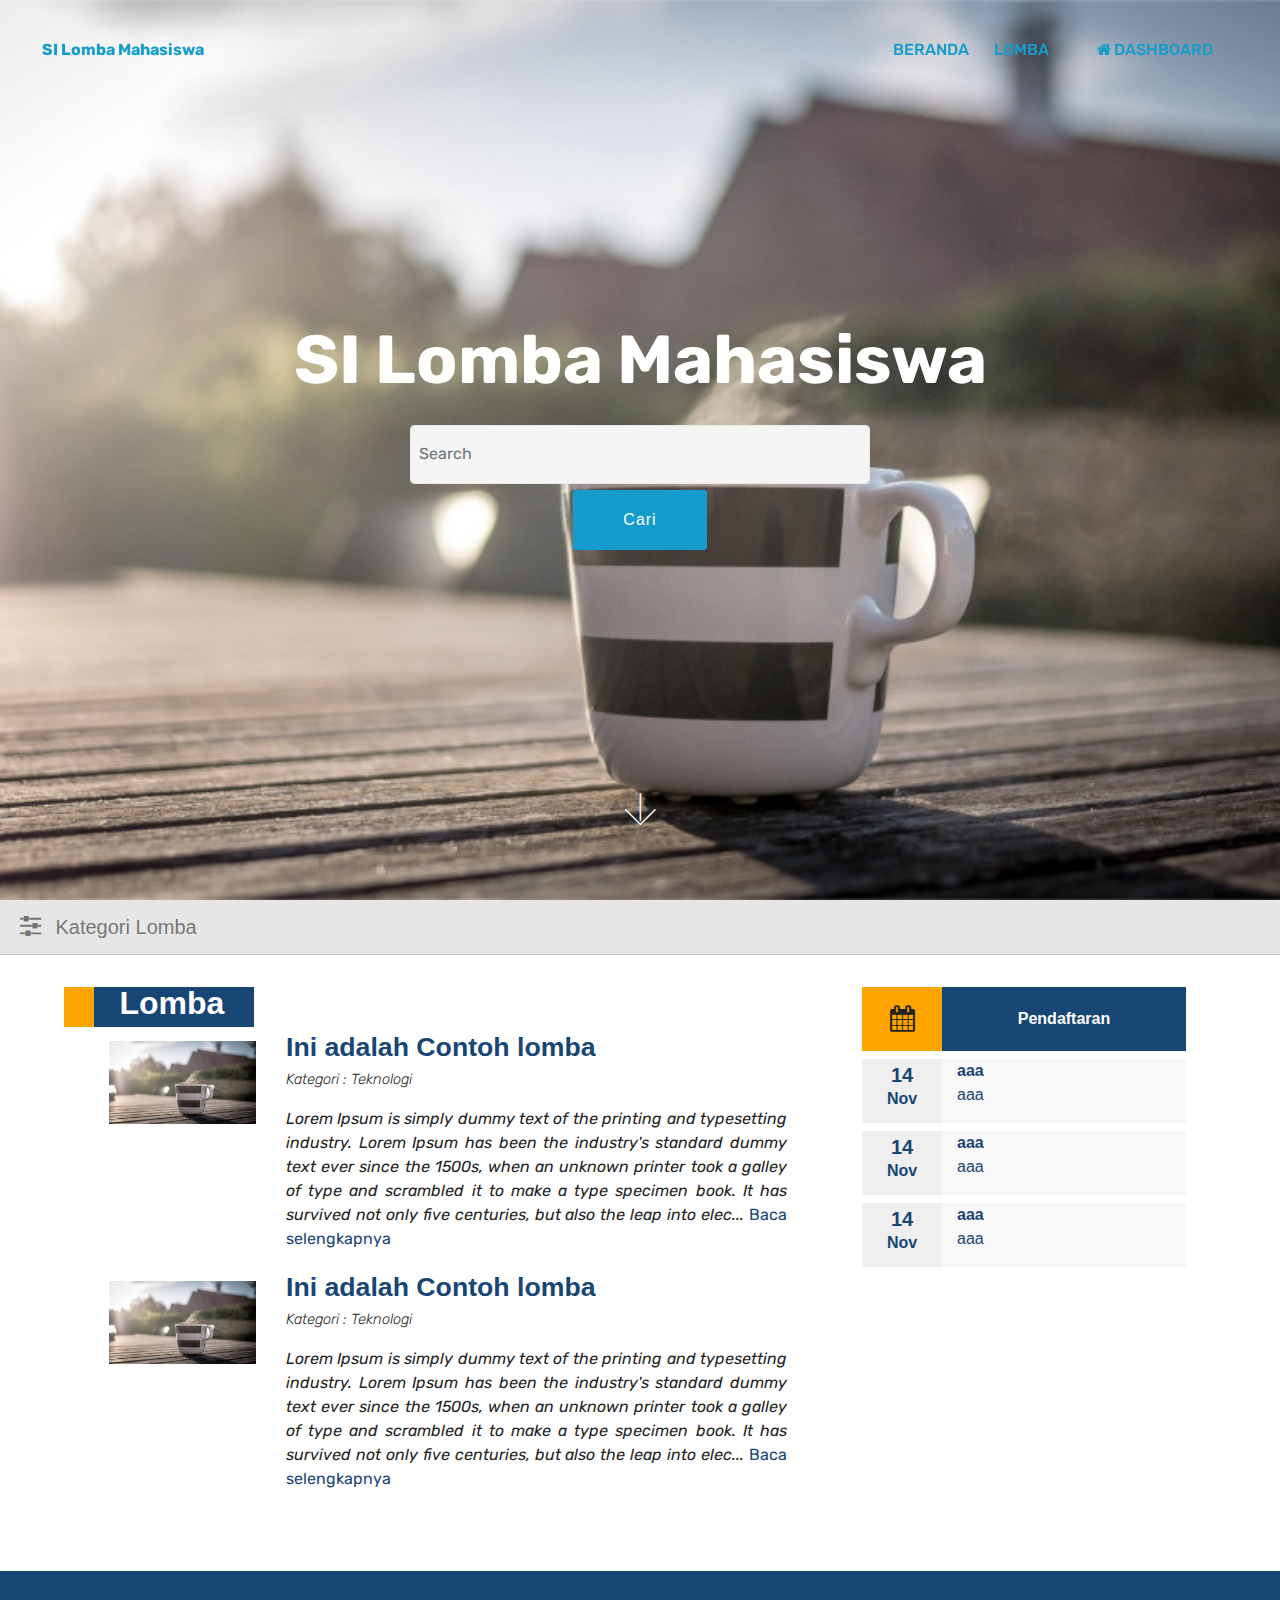
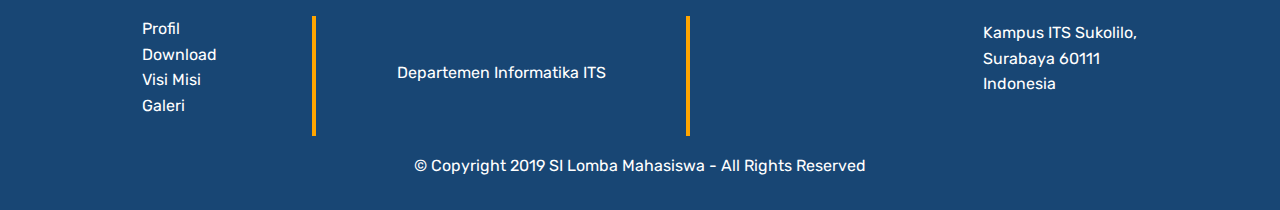
==== index.html @ 03d7e081 "push prototype" ====
<!DOCTYPE html>
<html>

<head>
  <!-- Site made with Mobirise Website Builder v4.8.1, https://mobirise.com -->

  <title>SI Lomba Mahasiwa</title>
  <meta charset="UTF-8">
  <meta http-equiv="X-UA-Compatible" content="IE=edge">
  <meta name="generator" content="Mobirise v4.8.1, mobirise.com">
  <meta name="viewport" content="width=device-width, initial-scale=1, minimum-scale=1">
  <link rel="shortcut icon" href="assets/images/logo-100x100.png" type="image/x-icon">
  <meta name="description" content="">
  <link rel="stylesheet" href="assets/web/assets/mobirise-icons/mobirise-icons.css">
  <link rel="stylesheet" href="assets/tether/tether.min.css">
  <link rel="stylesheet" href="assets/plugins/bootstrap/css/bootstrap.min.css">
  <link rel="stylesheet" href="assets/plugins/bootstrap/css/bootstrap-grid.min.css">
  <link rel="stylesheet" href="assets/plugins/bootstrap/css/bootstrap-reboot.min.css">
  <link href="assets/font-awesome/css/font-awesome.min.css" rel="stylesheet" type="text/css">
  <link rel="stylesheet" href="assets/dropdown/css/style.css">
  <link rel="stylesheet" href="assets/socicon/css/styles.css">
  <link rel="stylesheet" href="assets/theme/css/style.css">
  <link rel="stylesheet" href="assets/mobirise/css/mbr-additional.css" type="text/css">
  <script src="assets/js/jquery.js"></script>
  <section class="menu cid-qYTT5UNcri" once="menu" id="menu2-r">
    <nav
      class="navbar navbar-expand beta-menu navbar-dropdown align-items-center navbar-fixed-top navbar-toggleable-sm bg-color transparent">
      <button class="navbar-toggler navbar-toggler-right" type="button" data-toggle="collapse"
        data-target="#navbarSupportedContent" aria-controls="navbarSupportedContent" aria-expanded="false"
        aria-label="Toggle navigation">
        <div class="hamburger">
          <span></span>
          <span></span>
          <span></span>
          <span></span>
        </div>
      </button>
      <div class="menu-logo">
        <div class="navbar-brand">
          <!-- <span class="navbar-logo">

            <img class="imglogo" src="assets/images/logo-100x100.png" alt="LOGO ITS KEWIRAUSAHAAN" title="">

          </span> -->
          <span class="navbar-caption-wrap"><a class="navbar-caption text-primary display-4" href="#top">SI Lomba
              Mahasiswa<br></a></span>
        </div>
      </div>
      <div class="collapse navbar-collapse" id="navbarSupportedContent">
        <ul class="navbar-nav nav-dropdown ml-auto" data-app-modern-menu="true">
          <li class="nav-item">
            <a class="nav-link link text-primary display-4" href="index.html">BERANDA</a>
          </li>
          <li class="nav-item">
            <a class="nav-link link text-primary display-4" href="Lomba.html">&nbsp;LOMBA</a>
          </li>
          <li>
            <a href="Dashboard.html" class="nav-link link text-primary display-4"><i
                class="fa fa-fw fa-home"></i>DASHBOARD</a>
          </li>
        </ul>
    </nav>

  </section>


</head>

<body>


  <section class="engine"><a href="https://mobiri.se/u">bootstrap website templates</a></section>
  <section class="cid-qYTIcKJYu9 mbr-fullscreen mbr-parallax-background" id="header2-b">



    <div class="mbr-overlay" style="opacity: 0; background-color: rgba(255, 255, 255, 0);"></div>

    <div class="container align-center">
      <div class="row justify-content-md-center">
        <div class="mbr-white col-md-10">
          <h1 class="mbr-section-title mbr-bold pb-3 mbr-fonts-style display-1">
            SI Lomba Mahasiswa</h1>
          <div style="width:100%">
            <form action="Lomba.html">
                <input style="width:50%;margin:auto" class="form-control" type="text" placeholder="Search" aria-label="Search"> <a href="Lomba.html"><input type="button" class="btn btn-primary" value="Cari"></a> 
            </form>
          </div>
          <br>
        </div>
      </div>
    </div>
    <div class="mbr-arrow hidden-sm-down" aria-hidden="true" style="background:rgba(15, 118, 153, 0)">
      <a href="#next">
        <i class="mbri-down mbr-iconfont"></i>
      </a>
    </div>
  </section>
  <section class="content">
      <div class="card" style="border-radius:0px !important;">
          <div class="card-header">
              <div style="cursor:pointer; width:50rem;" id="flip">
                  <i class="fa fa-sliders" style="font-size:25px; color: rgba(0,0,0,.5);"></i>
                  <span class="nav-link-text" style="margin-left:10px;font-size:20px; color: rgba(0,0,0,.5);">Kategori Lomba</span>
              </div>
          </div>
          <div class="card-body" id="panel" style="display:none;">
              <div class="row">
                  <div class="col-3">
                      <span style="font-size:20px; color:rgba(0,0,0,.7); margin-left:0.5rem;">Tahun</span>
                      <select class="form-control" id="tahun_dana" name="tahun_dana" data-fv-field="id_sumber_dana" style="border-radius:0px !important; margin-top:3px;">
                          <option value="">--Pilih Kategori --</option>
                          <option value="">Teknologi</option>
                          <option value="">Sastra</option>
                          <option value="">Desain</option>
                          <option value="">Seni</option>
                          <option value="">Karya Tulis</option>
                      </select>
                  </div></div>
              <div class="row" style="margin-top:1rem;">
                  <div class="col-3">
                    <a href="Lomba.html"><button type="button" class="btn btn-primary btn-sm" style="border-radius:0px !important; padding-left:1rem;padding-right:1rem;" title="Detail">OK</button></a>
                  </div>
              </div>
          </div>
      </div>
  </section>
  <div class="container" style="max-width:90%">
    <div class="row" style="margin-bottom:4rem; margin-top:2rem;">
      <div class="col">
        <section class="testimonials4" style="background:white" id="testimonials4-1p">
          <div class="row">
            <div class="col-1" style="max-width:1rem!important;background-color:orange;">
            </div>
            <div class="col-2" style="background-color:#184674;min-width:10rem;">
              <h2 class="mbr-bold" style="color:white; margin-left:8%;">Lomba</h2>
            </div>
          </div>
          <div class="container">
            <div class="col-md-12 testimonials-container">
              <div class="testimonials-item">
                <!-- row -->
                <div class="row">
                  <div class="col-sm-3 col-lg-3 col-md-4">
                    <div class="user_image" style="">
                      <img style="width:100%;margin:auto;margin-top:0.9rem; display:block;"
                        src="assets/images/slide_2.jpeg" alt="" title="">
                    </div>
                  </div>
                  <div class="testimonials-caption col-sm-9 col-lg-9 col-md-8">
                    <div class="user_text ">
                      <div class=""><a href="DetailLomba.html"><strong style="font-size:20pt">Ini adalah Contoh
                            lomba</strong></a></div>
                      <div class="user_desk mbr-light mbr-fonts-style align-left display-7"><i
                          style="font-size:11pt">Kategori : Teknologi</i></div>
                      <p align="justify" class="mbr-fonts-style display-7" style="margin-top:1rem;">
                        <em>Lorem Ipsum is simply dummy text of the printing and typesetting industry. Lorem Ipsum has
                          been the industry's standard dummy text ever since the 1500s, when an unknown printer took a
                          galley of type and scrambled it to make a type specimen book. It has survived not only five
                          centuries, but also the leap into elec...
                          <a href="DetailLomba.html">Baca selengkapnya</a>
                        </em>
                      </p>
                    </div>
                  </div>
                </div>
                <div class="row">
                  <div class="col-sm-3 col-lg-3 col-md-4">
                    <div class="user_image" style="">
                      <img style="width:100%;margin:auto;margin-top:0.9rem; display:block;"
                        src="assets/images/slide_2.jpeg" alt="" title="">
                    </div>
                  </div>
                  <div class="testimonials-caption col-sm-9 col-lg-9 col-md-8">
                    <div class="user_text ">
                      <div class=""><a href="DetailLomba.html"><strong style="font-size:20pt">Ini adalah Contoh
                            lomba</strong></a></div>
                      <div class="user_desk mbr-light mbr-fonts-style align-left display-7"><i
                          style="font-size:11pt">Kategori : Teknologi</i></div>
                      <p align="justify" class="mbr-fonts-style display-7" style="margin-top:1rem;">
                        <em>Lorem Ipsum is simply dummy text of the printing and typesetting industry. Lorem Ipsum has
                          been the industry's standard dummy text ever since the 1500s, when an unknown printer took a
                          galley of type and scrambled it to make a type specimen book. It has survived not only five
                          centuries, but also the leap into elec...
                          <a href="DetailLomba.html">Baca selengkapnya</a>
                        </em>
                      </p>
                    </div>
                  </div>
                </div>
              </div>
            </div>
          </div>
      </div>
      <div class="col-sm-3 col-md-3 col-lg-4">
        <section style="background-color:white" id="testimonials4-1p">
          <div class="container">
            <div class="col-md-12 testimonials-container">
              <div class="testimonials-item">
                <div class="row">
                  <div class="testimonials-caption col-sm-12 col-lg-12 col-md-8">
                    <div class="row">
                      <div class="col-sm-2" style="background-color:orange;min-width:5rem;">
                        <i class="fa fa-calendar"
                          style="font-size:20pt;width:65%;margin:auto; display:block;line-height: 4rem; text-align:center;"></i>
                      </div>
                      <div class=" col" style="height:4rem;vertical-align:middle !important; background-color:#184674">
                        <span
                          style="width:50%;margin:auto; display:block;line-height: 4rem; text-align:center; color:white; "><strong>Pendaftaran</strong></span>
                      </div>
                    </div>
                    <div class="row" style="margin-top:0.5rem;">
                      <div class="col-2" style="background-color:#efefef;min-width:5rem">
                        <div class="row" style="height:2rem;">
                          <span
                            style="width:50%;margin:auto; display:block;line-height: 2rem; text-align:center;font-size:15pt;color:#184674; font-weight:900;">14</span>
                        </div>
                        <div class="row" style="height:1rem;">
                          <span
                            style="width:50%;margin:auto; display:block;line-height: 1rem; text-align:center;font-size:12pt;color:#184674; font-weight:900;">Nov</span>
                        </div>
                      </div>
                      <div class=" col" style="height:4rem;vertical-align:middle !important; background-color:#f8f8f8">
                        <div class="row">
                          <div class="col-12">
                            <a href="DetailLomba.html"
                              style="margin:auto; display:block; text-align:center; color:#184674;font-size:12pt;float:left;font-weight:700;">aaa</a>
                          </div>
                          <div class="col-12">
                            <a href="DetailLomba.html"
                              style="margin:auto; display:block; text-align:center; color:#184674;font-size:12pt;float:left;font-weight:500;">aaa</a>
                          </div>
                        </div>
                      </div>
                    </div>
                    <div class="row" style="margin-top:0.5rem;">
                      <div class="col-2" style="background-color:#efefef;min-width:5rem">
                        <div class="row" style="height:2rem;">
                          <span
                            style="width:50%;margin:auto; display:block;line-height: 2rem; text-align:center;font-size:15pt;color:#184674; font-weight:900;">14</span>
                        </div>
                        <div class="row" style="height:1rem;">
                          <span
                            style="width:50%;margin:auto; display:block;line-height: 1rem; text-align:center;font-size:12pt;color:#184674; font-weight:900;">Nov</span>
                        </div>
                      </div>
                      <div class=" col" style="height:4rem;vertical-align:middle !important; background-color:#f8f8f8">
                        <div class="row">
                          <div class="col-12">
                            <a href="DetailLomba.html"
                              style="margin:auto; display:block; text-align:center; color:#184674;font-size:12pt;float:left;font-weight:700;">aaa</a>
                          </div>
                          <div class="col-12">
                            <a href="DetailLomba.html"
                              style="margin:auto; display:block; text-align:center; color:#184674;font-size:12pt;float:left;font-weight:500;">aaa</a>
                          </div>
                        </div>
                      </div>
                    </div>
                    <div class="row" style="margin-top:0.5rem;">
                      <div class="col-2" style="background-color:#efefef;min-width:5rem">
                        <div class="row" style="height:2rem;">
                          <span
                            style="width:50%;margin:auto; display:block;line-height: 2rem; text-align:center;font-size:15pt;color:#184674; font-weight:900;">14</span>
                        </div>
                        <div class="row" style="height:1rem;">
                          <span
                            style="width:50%;margin:auto; display:block;line-height: 1rem; text-align:center;font-size:12pt;color:#184674; font-weight:900;">Nov</span>
                        </div>
                      </div>
                      <div class=" col" style="height:4rem;vertical-align:middle !important; background-color:#f8f8f8">
                        <div class="row">
                          <div class="col-12">
                            <a href="DetailLomba.html"
                              style="margin:auto; display:block; text-align:center; color:#184674;font-size:12pt;float:left;font-weight:700;">aaa</a>
                          </div>
                          <div class="col-12">
                            <a href="DetailLomba.html"
                              style="margin:auto; display:block; text-align:center; color:#184674;font-size:12pt;float:left;font-weight:500;">aaa</a>
                          </div>
                        </div>
                      </div>
                    </div>
                    <!--  -->
                  </div>
                </div>
              </div>
            </div>
        </section>
      </div>
    </div>
  </div>


</body>

<footer>
  <section class="footer4 cid-qYTT62EReU mbr-reveal" style="background-color:#184674!important" id="footer4-w">
    <div class="container">
      <div class="media-container-row content mbr-white">
        <div class="col-md-2 col-sm-2">

          <p class="mbr-text mbr-fonts-style mbr-links-column display-7"><a href="Profile.html"
              class="text-white">Profil</a><br><a href="Download.html" class="text-white">Download</a><br><a
              href="Profile.html#content4-o" class="text-white">Visi Misi</a><br><a href="Galeri.html"
              class="text-white">Galeri</a></p>


        </div>
        <div style=" border-left: 4px solid orange; height: 120px;"></div>
        <div class="col-md-4 col-sm-4" style="text-align: center; margin-top: 4%">
          <p class="mbr-text mbr-fonts-style foot-text display-7">Departemen Informatika ITS</br>
            <br></p>
        </div>
        <div style=" border-left: 4px solid orange; height: 120px;"></div>
        <div align="center" class="col-sm-3 col-md-3">
          <iframe
            src="https://www.google.com/maps/embed?pb=!1m18!1m12!1m3!1d3957.6344527757465!2d112.7923604147897!3d-7.28236689474377!2m3!1f0!2f0!3f0!3m2!1i1024!2i768!4f13.1!3m3!1m2!1s0x2dd7fa130e0e90e5%3A0x6dd6cd59f2f1677d!2sPlaza+dr.+Angka!5e0!3m2!1sen!2sid!4v1545633785787"
            width="200" height="120" frameborder="0" style="border:0" allowfullscreen></iframe>
        </div>
        <div class="col-md-2 col-sm-2">
          <div class="media-container-column" data-form-type="formoid">
            <p class="mbr-text mbr-fonts-style form-text display-7">Kampus ITS
              Sukolilo, Surabaya 60111
              <br>Indonesia</p>
          </div>


        </div>
      </div>
      <div class="modal fade" id="exampleModal" tabindex="-1" role="dialog" aria-labelledby="exampleModalLabel"
        aria-hidden="true">
        <div class="modal-dialog" role="document">
          <div class="modal-content">
            <div class="modal-header">
              <h5 class="modal-title" id="exampleModalLabel">Apakah anda benar benar ingin keluar?</h5>
              <button class="close" type="button" data-dismiss="modal" aria-label="Close">
                <span aria-hidden="true">×</span>
              </button>
            </div>
            <div class="modal-body">Tekan tombol logout untuk mengakhiri sesi anda!</div>
            <div class="modal-footer">
              <button class="btn btn-secondary" type="button" data-dismiss="modal">Cancel</button>
              <a class="btn btn-primary" href="">Logout</a>
            </div>
          </div>
        </div>
      </div>

      <div class="footer-lower" style="margin-top: 10px">
        <div align="center" class="media-container-row mbr-white">
          <div class="col-sm-12 copyright">
            <p class="mbr-text mbr-fonts-style display-7">
              © Copyright 2019 SI Lomba Mahasiswa - All Rights Reserved
            </p>
          </div>
        </div>
      </div>
    </div>
  </section>
  <script src="assets/web/assets/jquery/jquery.min.js"></script>
  <script src="assets/plugins/popper/popper.min.js"></script>
  <script src="assets/tether/tether.min.js"></script>
  <script src="assets/plugins/bootstrap/js/bootstrap.min.js"></script>
  <script src="assets/smoothscroll/smooth-scroll.js"></script>
  <script src="assets/dropdown/js/script.min.js"></script>
  <script src="assets/touchswipe/jquery.touch-swipe.min.js"></script>
  <script src="assets/theme/js/script.js"></script>
  <script src="assets/formoid/formoid.min.js"></script>
  <script src="assets/js/jquery.easing.min.js"></script>
  <script src="assets/bootstrap/js/bootstrap.bundle.min.js"></script>
</footer>

</html>
<script>
    $(document).ready(function(){
      $("#flip").click(function(){
        $("#panel").slideToggle(350);
      });
    });
    </script>
---- assets/web/assets/mobirise-icons/mobirise-icons.css ----
@font-face {
  font-family: 'MobiriseIcons';
  src:  url('mobirise-icons.eot?spat4u');
  src:  url('mobirise-icons.eot?spat4u#iefix') format('embedded-opentype'),
    url('mobirise-icons.ttf?spat4u') format('truetype'),
    url('mobirise-icons.woff?spat4u') format('woff'),
    url('mobirise-icons.svg?spat4u#MobiriseIcons') format('svg');
  font-weight: normal;
  font-style: normal;
}

[class^="mbri-"], [class*=" mbri-"] {
  /* use !important to prevent issues with browser extensions that change fonts */
  font-family: MobiriseIcons !important;
  speak: none;
  font-style: normal;
  font-weight: normal;
  font-variant: normal;
  text-transform: none;
  line-height: 1;

  /* Better Font Rendering =========== */
  -webkit-font-smoothing: antialiased;
  -moz-osx-font-smoothing: grayscale;
}

.mbri-add-submenu:before {
  content: "\e900";
}
.mbri-alert:before {
  content: "\e901";
}
.mbri-align-center:before {
  content: "\e902";
}
.mbri-align-justify:before {
  content: "\e903";
}
.mbri-align-left:before {
  content: "\e904";
}
.mbri-align-right:before {
  content: "\e905";
}
.mbri-android:before {
  content: "\e906";
}
.mbri-apple:before {
  content: "\e907";
}
.mbri-arrow-down:before {
  content: "\e908";
}
.mbri-arrow-next:before {
  content: "\e909";
}
.mbri-arrow-prev:before {
  content: "\e90a";
}
.mbri-arrow-up:before {
  content: "\e90b";
}
.mbri-bold:before {
  content: "\e90c";
}
.mbri-bookmark:before {
  content: "\e90d";
}
.mbri-bootstrap:before {
  content: "\e90e";
}
.mbri-briefcase:before {
  content: "\e90f";
}
.mbri-browse:before {
  content: "\e910";
}
.mbri-bulleted-list:before {
  content: "\e911";
}
.mbri-calendar:before {
  content: "\e912";
}
.mbri-camera:before {
  content: "\e913";
}
.mbri-cart-add:before {
  content: "\e914";
}
.mbri-cart-full:before {
  content: "\e915";
}
.mbri-cash:before {
  content: "\e916";
}
.mbri-change-style:before {
  content: "\e917";
}
.mbri-chat:before {
  content: "\e918";
}
.mbri-clock:before {
  content: "\e919";
}
.mbri-close:before {
  content: "\e91a";
}
.mbri-cloud:before {
  content: "\e91b";
}
.mbri-code:before {
  content: "\e91c";
}
.mbri-contact-form:before {
  content: "\e91d";
}
.mbri-credit-card:before {
  content: "\e91e";
}
.mbri-cursor-click:before {
  content: "\e91f";
}
.mbri-cust-feedback:before {
  content: "\e920";
}
.mbri-database:before {
  content: "\e921";
}
.mbri-delivery:before {
  content: "\e922";
}
.mbri-desktop:before {
  content: "\e923";
}
.mbri-devices:before {
  content: "\e924";
}
.mbri-down:before {
  content: "\e925";
}
.mbri-download:before {
  content: "\e989";
}
.mbri-drag-n-drop:before {
  content: "\e927";
}
.mbri-drag-n-drop2:before {
  content: "\e928";
}
.mbri-edit:before {
  content: "\e929";
}
.mbri-edit2:before {
  content: "\e92a";
}
.mbri-error:before {
  content: "\e92b";
}
.mbri-extension:before {
  content: "\e92c";
}
.mbri-features:before {
  content: "\e92d";
}
.mbri-file:before {
  content: "\e92e";
}
.mbri-flag:before {
  content: "\e92f";
}
.mbri-folder:before {
  content: "\e930";
}
.mbri-gift:before {
  content: "\e931";
}
.mbri-github:before {
  content: "\e932";
}
.mbri-globe:before {
  content: "\e933";
}
.mbri-globe-2:before {
  content: "\e934";
}
.mbri-growing-chart:before {
  content: "\e935";
}
.mbri-hearth:before {
  content: "\e936";
}
.mbri-help:before {
  content: "\e937";
}
.mbri-home:before {
  content: "\e938";
}
.mbri-hot-cup:before {
  content: "\e939";
}
.mbri-idea:before {
  content: "\e93a";
}
.mbri-image-gallery:before {
  content: "\e93b";
}
.mbri-image-slider:before {
  content: "\e93c";
}
.mbri-info:before {
  content: "\e93d";
}
.mbri-italic:before {
  content: "\e93e";
}
.mbri-key:before {
  content: "\e93f";
}
.mbri-laptop:before {
  content: "\e940";
}
.mbri-layers:before {
  content: "\e941";
}
.mbri-left-right:before {
  content: "\e942";
}
.mbri-left:before {
  content: "\e943";
}
.mbri-letter:before {
  content: "\e944";
}
.mbri-like:before {
  content: "\e945";
}
.mbri-link:before {
  content: "\e946";
}
.mbri-lock:before {
  content: "\e947";
}
.mbri-login:before {
  content: "\e948";
}
.mbri-logout:before {
  content: "\e949";
}
.mbri-magic-stick:before {
  content: "\e94a";
}
.mbri-map-pin:before {
  content: "\e94b";
}
.mbri-menu:before {
  content: "\e94c";
}
.mbri-mobile:before {
  content: "\e94d";
}
.mbri-mobile2:before {
  content: "\e94e";
}
.mbri-mobirise:before {
  content: "\e94f";
}
.mbri-more-horizontal:before {
  content: "\e950";
}
.mbri-more-vertical:before {
  content: "\e951";
}
.mbri-music:before {
  content: "\e952";
}
.mbri-new-file:before {
  content: "\e953";
}
.mbri-numbered-list:before {
  content: "\e954";
}
.mbri-opened-folder:before {
  content: "\e955";
}
.mbri-pages:before {
  content: "\e956";
}
.mbri-paper-plane:before {
  content: "\e957";
}
.mbri-paperclip:before {
  content: "\e958";
}
.mbri-photo:before {
  content: "\e959";
}
.mbri-photos:before {
  content: "\e95a";
}
.mbri-pin:before {
  content: "\e95b";
}
.mbri-play:before {
  content: "\e95c";
}
.mbri-plus:before {
  content: "\e95d";
}
.mbri-preview:before {
  content: "\e95e";
}
.mbri-print:before {
  content: "\e95f";
}
.mbri-protect:before {
  content: "\e960";
}
.mbri-question:before {
  content: "\e961";
}
.mbri-quote-left:before {
  content: "\e962";
}
.mbri-quote-right:before {
  content: "\e963";
}
.mbri-refresh:before {
  content: "\e964";
}
.mbri-responsive:before {
  content: "\e965";
}
.mbri-right:before {
  content: "\e966";
}
.mbri-rocket:before {
  content: "\e967";
}
.mbri-sad-face:before {
  content: "\e968";
}
.mbri-sale:before {
  content: "\e969";
}
.mbri-save:before {
  content: "\e96a";
}
.mbri-search:before {
  content: "\e96b";
}
.mbri-setting:before {
  content: "\e96c";
}
.mbri-setting2:before {
  content: "\e96d";
}
.mbri-setting3:before {
  content: "\e96e";
}
.mbri-share:before {
  content: "\e96f";
}
.mbri-shopping-bag:before {
  content: "\e970";
}
.mbri-shopping-basket:before {
  content: "\e971";
}
.mbri-shopping-cart:before {
  content: "\e972";
}
.mbri-sites:before {
  content: "\e973";
}
.mbri-smile-face:before {
  content: "\e974";
}
.mbri-speed:before {
  content: "\e975";
}
.mbri-star:before {
  content: "\e976";
}
.mbri-success:before {
  content: "\e977";
}
.mbri-sun:before {
  content: "\e978";
}
.mbri-sun2:before {
  content: "\e979";
}
.mbri-tablet:before {
  content: "\e97a";
}
.mbri-tablet-vertical:before {
  content: "\e97b";
}
.mbri-target:before {
  content: "\e97c";
}
.mbri-timer:before {
  content: "\e97d";
}
.mbri-to-ftp:before {
  content: "\e97e";
}
.mbri-to-local-drive:before {
  content: "\e97f";
}
.mbri-touch-swipe:before {
  content: "\e980";
}
.mbri-touch:before {
  content: "\e981";
}
.mbri-trash:before {
  content: "\e982";
}
.mbri-underline:before {
  content: "\e983";
}
.mbri-unlink:before {
  content: "\e984";
}
.mbri-unlock:before {
  content: "\e985";
}
.mbri-up-down:before {
  content: "\e986";
}
.mbri-up:before {
  content: "\e987";
}
.mbri-update:before {
  content: "\e988";
}
.mbri-upload:before {
 content: "\e926"; 
}
.mbri-user:before {
  content: "\e98a";
}
.mbri-user2:before {
  content: "\e98b";
}
.mbri-users:before {
  content: "\e98c";
}
.mbri-video:before {
  content: "\e98d";
}
.mbri-video-play:before {
  content: "\e98e";
}
.mbri-watch:before {
  content: "\e98f";
}
.mbri-website-theme:before {
  content: "\e990";
}
.mbri-wifi:before {
  content: "\e991";
}
.mbri-windows:before {
  content: "\e992";
}
.mbri-zoom-out:before {
  content: "\e993";
}
.mbri-redo:before {
  content: "\e994";
}
.mbri-undo:before {
  content: "\e995";
}
---- assets/dropdown/css/style.css ----
.navbar-dropdown {
  left: 0;
  padding: 0;
  position: absolute;
  right: 0;
  top: 0;
  transition: all 0.45s ease;
  z-index: 1030;
  background: #282828; }
  .navbar-dropdown .navbar-logo {
    margin-right: 2.2rem;
    transition: margin 0.3s ease-in-out;
    vertical-align: middle; }
    .navbar-dropdown .navbar-logo img {
      height: 4.4rem;
      transition: all 0.3s ease-in-out; }
    .navbar-dropdown .navbar-logo.mbr-iconfont {
      font-size: 4.4rem;
      line-height: 3.125rem; }
  .navbar-dropdown .navbar-caption {
    font-weight: 700;
    white-space: normal;
    vertical-align: -4px;
    line-height: 3.125rem !important; }
    .navbar-dropdown .navbar-caption, .navbar-dropdown .navbar-caption:hover {
      color: inherit;
      text-decoration: none; }
  .navbar-dropdown .mbr-iconfont + .navbar-caption {
    vertical-align: -1px; }
  .navbar-dropdown.navbar-fixed-top {
    position: fixed; }
  .navbar-dropdown .navbar-brand span {
    vertical-align: -4px; }
  .navbar-dropdown.bg-color.transparent {
    background: none; }
  .navbar-dropdown.navbar-short .navbar-brand {
    padding: 0.625rem 0; }
    .navbar-dropdown.navbar-short .navbar-brand span {
      vertical-align: -1px; }
  .navbar-dropdown.navbar-short .navbar-caption {
    line-height: 2.375rem !important;
    vertical-align: -2px; }
  .navbar-dropdown.navbar-short .navbar-logo {
    margin-right: 0.5rem; }
    .navbar-dropdown.navbar-short .navbar-logo img {
      height: 2.375rem; }
    .navbar-dropdown.navbar-short .navbar-logo.mbr-iconfont {
      font-size: 2.375rem;
      line-height: 2.375rem; }
  .navbar-dropdown.navbar-short .mbr-table-cell {
    height: 3.625rem; }
  .navbar-dropdown .navbar-close {
    left: 0.6875rem;
    position: fixed;
    top: 0.75rem;
    z-index: 1000; }
  .navbar-dropdown .hamburger-icon {
    content: "";
    display: inline-block;
    vertical-align: middle;
    width: 16px;
    -webkit-box-shadow: 0 -6px 0 1px #282828,0 0 0 1px #282828,0 6px 0 1px #282828;
    -moz-box-shadow: 0 -6px 0 1px #282828,0 0 0 1px #282828,0 6px 0 1px #282828;
    box-shadow: 0 -6px 0 1px #282828,0 0 0 1px #282828,0 6px 0 1px #282828; }

.dropdown-menu .dropdown-toggle[data-toggle="dropdown-submenu"]::after {
  border-bottom: 0.35em solid transparent;
  border-left: 0.35em solid;
  border-right: 0;
  border-top: 0.35em solid transparent;
  margin-left: 0.3rem; }

.dropdown-menu .dropdown-item:focus {
  outline: 0; }

.nav-dropdown {
  font-size: 0.75rem;
  font-weight: 500;
  height: auto !important; }
  .nav-dropdown .nav-btn {
    padding-left: 1rem; }
  .nav-dropdown .link {
    margin: .667em 1.667em;
    font-weight: 500;
    padding: 0;
    transition: color .2s ease-in-out; }
    .nav-dropdown .link.dropdown-toggle {
      margin-right: 2.583em; }
      .nav-dropdown .link.dropdown-toggle::after {
        margin-left: .25rem;
        border-top: 0.35em solid;
        border-right: 0.35em solid transparent;
        border-left: 0.35em solid transparent;
        border-bottom: 0; }
      .nav-dropdown .link.dropdown-toggle[aria-expanded="true"] {
        margin: 0;
        padding: 0.667em 3.263em  0.667em 1.667em; }
  .nav-dropdown .link::after,
  .nav-dropdown .dropdown-item::after {
    color: inherit; }
  .nav-dropdown .btn {
    font-size: 0.75rem;
    font-weight: 700;
    letter-spacing: 0;
    margin-bottom: 0;
    padding-left: 1.25rem;
    padding-right: 1.25rem; }
  .nav-dropdown .dropdown-menu {
    border-radius: 0;
    border: 0;
    left: 0;
    margin: 0;
    padding-bottom: 1.25rem;
    padding-top: 1.25rem;
    position: relative; }
  .nav-dropdown .dropdown-submenu {
    margin-left: 0.125rem;
    top: 0; }
  .nav-dropdown .dropdown-item {
    font-weight: 500;
    line-height: 2;
    padding: 0.3846em 4.615em 0.3846em 1.5385em;
    position: relative;
    transition: color .2s ease-in-out, background-color .2s ease-in-out; }
    .nav-dropdown .dropdown-item::after {
      margin-top: -0.3077em;
      position: absolute;
      right: 1.1538em;
      top: 50%; }
    .nav-dropdown .dropdown-item:focus, .nav-dropdown .dropdown-item:hover {
      background: none; }

@media (max-width: 767px) {
  .nav-dropdown.navbar-toggleable-sm {
    bottom: 0;
    display: none;
    left: 0;
    overflow-x: hidden;
    position: fixed;
    top: 0;
    transform: translateX(-100%);
    -ms-transform: translateX(-100%);
    -webkit-transform: translateX(-100%);
    width: 18.75rem;
    z-index: 999; } }
.nav-dropdown.navbar-toggleable-xl {
  bottom: 0;
  display: none;
  left: 0;
  overflow-x: hidden;
  position: fixed;
  top: 0;
  transform: translateX(-100%);
  -ms-transform: translateX(-100%);
  -webkit-transform: translateX(-100%);
  width: 18.75rem;
  z-index: 999; }

.nav-dropdown-sm {
  display: block !important;
  overflow-x: hidden;
  overflow: auto;
  padding-top: 3.875rem; }
  .nav-dropdown-sm::after {
    content: "";
    display: block;
    height: 3rem;
    width: 100%; }
  .nav-dropdown-sm.collapse.in ~ .navbar-close {
    display: block !important; }
  .nav-dropdown-sm.collapsing, .nav-dropdown-sm.collapse.in {
    transform: translateX(0);
    -ms-transform: translateX(0);
    -webkit-transform: translateX(0);
    transition: all 0.25s ease-out;
    -webkit-transition: all 0.25s ease-out;
    background: #282828; }
  .nav-dropdown-sm.collapsing[aria-expanded="false"] {
    transform: translateX(-100%);
    -ms-transform: translateX(-100%);
    -webkit-transform: translateX(-100%); }
  .nav-dropdown-sm .nav-item {
    display: block;
    margin-left: 0 !important;
    padding-left: 0; }
  .nav-dropdown-sm .link,
  .nav-dropdown-sm .dropdown-item {
    border-top: 1px dotted rgba(255, 255, 255, 0.1);
    font-size: 0.8125rem;
    line-height: 1.6;
    margin: 0 !important;
    padding: 0.875rem 2.4rem 0.875rem 1.5625rem !important;
    position: relative;
    white-space: normal; }
    .nav-dropdown-sm .link:focus, .nav-dropdown-sm .link:hover,
    .nav-dropdown-sm .dropdown-item:focus,
    .nav-dropdown-sm .dropdown-item:hover {
      background: rgba(0, 0, 0, 0.2) !important;
      color: #c0a375; }
  .nav-dropdown-sm .nav-btn {
    position: relative;
    padding: 1.5625rem 1.5625rem 0 1.5625rem; }
    .nav-dropdown-sm .nav-btn::before {
      border-top: 1px dotted rgba(255, 255, 255, 0.1);
      content: "";
      left: 0;
      position: absolute;
      top: 0;
      width: 100%; }
    .nav-dropdown-sm .nav-btn + .nav-btn {
      padding-top: 0.625rem; }
      .nav-dropdown-sm .nav-btn + .nav-btn::before {
        display: none; }
  .nav-dropdown-sm .btn {
    padding: 0.625rem 0; }
  .nav-dropdown-sm .dropdown-toggle[data-toggle="dropdown-submenu"]::after {
    margin-left: .25rem;
    border-top: 0.35em solid;
    border-right: 0.35em solid transparent;
    border-left: 0.35em solid transparent;
    border-bottom: 0; }
  .nav-dropdown-sm .dropdown-toggle[data-toggle="dropdown-submenu"][aria-expanded="true"]::after {
    border-top: 0;
    border-right: 0.35em solid transparent;
    border-left: 0.35em solid transparent;
    border-bottom: 0.35em solid; }
  .nav-dropdown-sm .dropdown-menu {
    margin: 0;
    padding: 0;
    position: relative;
    top: 0;
    left: 0;
    width: 100%;
    border: 0;
    float: none;
    border-radius: 0;
    background: none; }
  .nav-dropdown-sm .dropdown-submenu {
    left: 100%;
    margin-left: 0.125rem;
    margin-top: -1.25rem;
    top: 0; }

.navbar-toggleable-sm .nav-dropdown .dropdown-menu {
  position: absolute; }

.navbar-toggleable-sm .nav-dropdown .dropdown-submenu {
  left: 100%;
  margin-left: 0.125rem;
  margin-top: -1.25rem;
  top: 0; }

.navbar-toggleable-sm.opened .nav-dropdown .dropdown-menu {
  position: relative; }

.navbar-toggleable-sm.opened .nav-dropdown .dropdown-submenu {
  left: 0;
  margin-left: 00rem;
  margin-top: 0rem;
  top: 0; }

.is-builder .nav-dropdown.collapsing {
  transition: none !important; }

/*# sourceMappingURL=style.css.map */
---- assets/socicon/css/styles.css ----
@charset "UTF-8";

@font-face {
  font-family: "socicon";
  src:url("../fonts/socicon.eot");
  src:url("../fonts/socicon.eot?#iefix") format("embedded-opentype"),
    url("../fonts/socicon.woff") format("woff"),
    url("../fonts/socicon.ttf") format("truetype"),
    url("../fonts/socicon.svg#socicon") format("svg");
  font-weight: normal;
  font-style: normal;

}

[data-icon]:before {
  font-family: "socicon" !important;
  content: attr(data-icon);
  font-style: normal !important;
  font-weight: normal !important;
  font-variant: normal !important;
  text-transform: none !important;
  speak: none;
  line-height: 1;
  -webkit-font-smoothing: antialiased;
  -moz-osx-font-smoothing: grayscale;
}

[class^="socicon-"]:before,
[class*=" socicon-"]:before {
  font-family: "socicon" !important;
  font-style: normal !important;
  font-weight: normal !important;
  font-variant: normal !important;
  text-transform: none !important;
  speak: none;
  line-height: 1;
  -webkit-font-smoothing: antialiased;
  -moz-osx-font-smoothing: grayscale;
}

.socicon-modelmayhem:before {
  content: "\e000";
}
.socicon-mixcloud:before {
  content: "\e001";
}
.socicon-drupal:before {
  content: "\e002";
}
.socicon-swarm:before {
  content: "\e003";
}
.socicon-istock:before {
  content: "\e004";
}
.socicon-yammer:before {
  content: "\e005";
}
.socicon-ello:before {
  content: "\e006";
}
.socicon-stackoverflow:before {
  content: "\e007";
}
.socicon-persona:before {
  content: "\e008";
}
.socicon-triplej:before {
  content: "\e009";
}
.socicon-houzz:before {
  content: "\e00a";
}
.socicon-rss:before {
  content: "\e00b";
}
.socicon-paypal:before {
  content: "\e00c";
}
.socicon-odnoklassniki:before {
  content: "\e00d";
}
.socicon-airbnb:before {
  content: "\e00e";
}
.socicon-periscope:before {
  content: "\e00f";
}
.socicon-outlook:before {
  content: "\e010";
}
.socicon-coderwall:before {
  content: "\e011";
}
.socicon-tripadvisor:before {
  content: "\e012";
}
.socicon-appnet:before {
  content: "\e013";
}
.socicon-goodreads:before {
  content: "\e014";
}
.socicon-tripit:before {
  content: "\e015";
}
.socicon-lanyrd:before {
  content: "\e016";
}
.socicon-slideshare:before {
  content: "\e017";
}
.socicon-buffer:before {
  content: "\e018";
}
.socicon-disqus:before {
  content: "\e019";
}
.socicon-vkontakte:before {
  content: "\e01a";
}
.socicon-whatsapp:before {
  content: "\e01b";
}
.socicon-patreon:before {
  content: "\e01c";
}
.socicon-storehouse:before {
  content: "\e01d";
}
.socicon-pocket:before {
  content: "\e01e";
}
.socicon-mail:before {
  content: "\e01f";
}
.socicon-blogger:before {
  content: "\e020";
}
.socicon-technorati:before {
  content: "\e021";
}
.socicon-reddit:before {
  content: "\e022";
}
.socicon-dribbble:before {
  content: "\e023";
}
.socicon-stumbleupon:before {
  content: "\e024";
}
.socicon-digg:before {
  content: "\e025";
}
.socicon-envato:before {
  content: "\e026";
}
.socicon-behance:before {
  content: "\e027";
}
.socicon-delicious:before {
  content: "\e028";
}
.socicon-deviantart:before {
  content: "\e029";
}
.socicon-forrst:before {
  content: "\e02a";
}
.socicon-play:before {
  content: "\e02b";
}
.socicon-zerply:before {
  content: "\e02c";
}
.socicon-wikipedia:before {
  content: "\e02d";
}
.socicon-apple:before {
  content: "\e02e";
}
.socicon-flattr:before {
  content: "\e02f";
}
.socicon-github:before {
  content: "\e030";
}
.socicon-renren:before {
  content: "\e031";
}
.socicon-friendfeed:before {
  content: "\e032";
}
.socicon-newsvine:before {
  content: "\e033";
}
.socicon-identica:before {
  content: "\e034";
}
.socicon-bebo:before {
  content: "\e035";
}
.socicon-zynga:before {
  content: "\e036";
}
.socicon-steam:before {
  content: "\e037";
}
.socicon-xbox:before {
  content: "\e038";
}
.socicon-windows:before {
  content: "\e039";
}
.socicon-qq:before {
  content: "\e03a";
}
.socicon-douban:before {
  content: "\e03b";
}
.socicon-meetup:before {
  content: "\e03c";
}
.socicon-playstation:before {
  content: "\e03d";
}
.socicon-android:before {
  content: "\e03e";
}
.socicon-snapchat:before {
  content: "\e03f";
}
.socicon-twitter:before {
  content: "\e040";
}
.socicon-facebook:before {
  content: "\e041";
}
.socicon-googleplus:before {
  content: "\e042";
}
.socicon-pinterest:before {
  content: "\e043";
}
.socicon-foursquare:before {
  content: "\e044";
}
.socicon-yahoo:before {
  content: "\e045";
}
.socicon-skype:before {
  content: "\e046";
}
.socicon-yelp:before {
  content: "\e047";
}
.socicon-feedburner:before {
  content: "\e048";
}
.socicon-linkedin:before {
  content: "\e049";
}
.socicon-viadeo:before {
  content: "\e04a";
}
.socicon-xing:before {
  content: "\e04b";
}
.socicon-myspace:before {
  content: "\e04c";
}
.socicon-soundcloud:before {
  content: "\e04d";
}
.socicon-spotify:before {
  content: "\e04e";
}
.socicon-grooveshark:before {
  content: "\e04f";
}
.socicon-lastfm:before {
  content: "\e050";
}
.socicon-youtube:before {
  content: "\e051";
}
.socicon-vimeo:before {
  content: "\e052";
}
.socicon-dailymotion:before {
  content: "\e053";
}
.socicon-vine:before {
  content: "\e054";
}
.socicon-flickr:before {
  content: "\e055";
}
.socicon-500px:before {
  content: "\e056";
}
.socicon-wordpress:before {
  content: "\e058";
}
.socicon-tumblr:before {
  content: "\e059";
}
.socicon-twitch:before {
  content: "\e05a";
}
.socicon-8tracks:before {
  content: "\e05b";
}
.socicon-amazon:before {
  content: "\e05c";
}
.socicon-icq:before {
  content: "\e05d";
}
.socicon-smugmug:before {
  content: "\e05e";
}
.socicon-ravelry:before {
  content: "\e05f";
}
.socicon-weibo:before {
  content: "\e060";
}
.socicon-baidu:before {
  content: "\e061";
}
.socicon-angellist:before {
  content: "\e062";
}
.socicon-ebay:before {
  content: "\e063";
}
.socicon-imdb:before {
  content: "\e064";
}
.socicon-stayfriends:before {
  content: "\e065";
}
.socicon-residentadvisor:before {
  content: "\e066";
}
.socicon-google:before {
  content: "\e067";
}
.socicon-yandex:before {
  content: "\e068";
}
.socicon-sharethis:before {
  content: "\e069";
}
.socicon-bandcamp:before {
  content: "\e06a";
}
.socicon-itunes:before {
  content: "\e06b";
}
.socicon-deezer:before {
  content: "\e06c";
}
.socicon-telegram:before {
  content: "\e06e";
}
.socicon-openid:before {
  content: "\e06f";
}
.socicon-amplement:before {
  content: "\e070";
}
.socicon-viber:before {
  content: "\e071";
}
.socicon-zomato:before {
  content: "\e072";
}
.socicon-draugiem:before {
  content: "\e074";
}
.socicon-endomodo:before {
  content: "\e075";
}
.socicon-filmweb:before {
  content: "\e076";
}
.socicon-stackexchange:before {
  content: "\e077";
}
.socicon-wykop:before {
  content: "\e078";
}
.socicon-teamspeak:before {
  content: "\e079";
}
.socicon-teamviewer:before {
  content: "\e07a";
}
.socicon-ventrilo:before {
  content: "\e07b";
}
.socicon-younow:before {
  content: "\e07c";
}
.socicon-raidcall:before {
  content: "\e07d";
}
.socicon-mumble:before {
  content: "\e07e";
}
.socicon-medium:before {
  content: "\e06d";
}
.socicon-bebee:before {
  content: "\e07f";
}
.socicon-hitbox:before {
  content: "\e080";
}
.socicon-reverbnation:before {
  content: "\e081";
}
.socicon-formulr:before {
  content: "\e082";
}
.socicon-instagram:before {
  content: "\e057";
}
.socicon-battlenet:before {
  content: "\e083";
}
.socicon-chrome:before {
  content: "\e084";
}
.socicon-discord:before {
  content: "\e086";
}
.socicon-issuu:before {
  content: "\e087";
}
.socicon-macos:before {
  content: "\e088";
}
.socicon-firefox:before {
  content: "\e089";
}
.socicon-opera:before {
  content: "\e08d";
}
.socicon-keybase:before {
  content: "\e090";
}
.socicon-alliance:before {
  content: "\e091";
}
.socicon-livejournal:before {
  content: "\e092";
}
.socicon-googlephotos:before {
  content: "\e093";
}
.socicon-horde:before {
  content: "\e094";
}
.socicon-etsy:before {
  content: "\e095";
}
.socicon-zapier:before {
  content: "\e096";
}
.socicon-google-scholar:before {
  content: "\e097";
}
.socicon-researchgate:before {
  content: "\e098";
}
.socicon-wechat:before {
  content: "\e099";
}
.socicon-strava:before {
  content: "\e09a";
}
.socicon-line:before {
  content: "\e09b";
}
.socicon-lyft:before {
  content: "\e09c";
}
.socicon-uber:before {
  content: "\e09d";
}
.socicon-songkick:before {
  content: "\e09e";
}
.socicon-viewbug:before {
  content: "\e09f";
}
.socicon-googlegroups:before {
  content: "\e0a0";
}
.socicon-quora:before {
  content: "\e073";
}
.socicon-diablo:before {
  content: "\e085";
}
.socicon-blizzard:before {
  content: "\e0a1";
}
.socicon-hearthstone:before {
  content: "\e08b";
}
.socicon-heroes:before {
  content: "\e08a";
}
.socicon-overwatch:before {
  content: "\e08c";
}
.socicon-warcraft:before {
  content: "\e08e";
}
.socicon-starcraft:before {
  content: "\e08f";
}
.socicon-beam:before {
  content: "\e0a2";
}
.socicon-curse:before {
  content: "\e0a3";
}
.socicon-player:before {
  content: "\e0a4";
}
.socicon-streamjar:before {
  content: "\e0a5";
}
.socicon-nintendo:before {
  content: "\e0a6";
}
.socicon-hellocoton:before {
  content: "\e0a7";
}
---- assets/theme/css/style.css ----
/*!
 * Mobirise v4 theme (https://mobirise.com/)
 * Copyright 2017 Mobirise
 */
section {
  background-color: #eeeeee; }

section,
.container,
.container-fluid {
  position: relative;
  word-wrap: break-word; }

a.mbr-iconfont:hover {
  text-decoration: none; }

.article .lead p, .article .lead ul, .article .lead ol, .article .lead pre, .article .lead blockquote {
  margin-bottom: 0; }

a {
  font-style: normal;
  font-weight: 400;
  cursor: pointer; }
  a, a:hover {
    text-decoration: none; }

figure {
  margin-bottom: 0; }

body {
  color: #232323; }

h1, h2, h3, h4, h5, h6,
.h1, .h2, .h3, .h4, .h5, .h6,
.display-1, .display-2, .display-3, .display-4 {
  line-height: 1;
  word-break: break-word;
  word-wrap: break-word; }

b, strong {
  font-weight: bold; }

blockquote {
  padding: 10px 0 10px 20px;
  position: relative;
  border-left: 2px solid;
  border-color: #ff3366; }

input:-webkit-autofill, input:-webkit-autofill:hover, input:-webkit-autofill:focus, input:-webkit-autofill:active {
  transition-delay: 9999s;
  transition-property: background-color, color; }

textarea[type="hidden"] {
  display: none; }

body {
  position: relative; }

section {
  background-position: 50% 50%;
  background-repeat: no-repeat;
  background-size: cover; }
  section .mbr-background-video,
  section .mbr-background-video-preview {
    position: absolute;
    bottom: 0;
    left: 0;
    right: 0;
    top: 0; }

.hidden {
  visibility: hidden; }

.mbr-z-index20 {
  z-index: 20; }

/*! Base colors */
.mbr-white {
  color: #ffffff; }

.mbr-black {
  color: #000000; }

.mbr-bg-white {
  background-color: #ffffff; }

.mbr-bg-black {
  background-color: #000000; }

/*! Text-aligns */
.align-left {
  text-align: left; }

.align-center {
  text-align: center; }

.align-right {
  text-align: right; }

@media (max-width: 767px) {
  .align-left, .align-center, .align-right, .mbr-section-btn, .mbr-section-title {
    text-align: center; } }
/*! Font-weight  */
.mbr-light {
  font-weight: 300; }

.mbr-regular {
  font-weight: 400; }

.mbr-semibold {
  font-weight: 500; }

.mbr-bold {
  font-weight: 700; }

/*! Media  */
.media-size-item {
  -webkit-flex: 1 1 auto;
  -moz-flex: 1 1 auto;
  -ms-flex: 1 1 auto;
  -o-flex: 1 1 auto;
  flex: 1 1 auto; }

.media-content {
  -webkit-flex-basis: 100%;
  flex-basis: 100%; }

.media-container-row {
  display: -ms-flexbox;
  display: -webkit-flex;
  display: flex;
  -webkit-flex-direction: row;
  -ms-flex-direction: row;
  flex-direction: row;
  -webkit-flex-wrap: wrap;
  -ms-flex-wrap: wrap;
  flex-wrap: wrap;
  -webkit-justify-content: center;
  -ms-flex-pack: center;
  justify-content: center;
  -webkit-align-content: center;
  -ms-flex-line-pack: center;
  align-content: center;
  -webkit-align-items: start;
  -ms-flex-align: start;
  align-items: start; }
  .media-container-row .media-size-item {
    width: 400px; }

.media-container-column {
  display: -ms-flexbox;
  display: -webkit-flex;
  display: flex;
  -webkit-flex-direction: column;
  -ms-flex-direction: column;
  flex-direction: column;
  -webkit-flex-wrap: wrap;
  -ms-flex-wrap: wrap;
  flex-wrap: wrap;
  -webkit-justify-content: center;
  -ms-flex-pack: center;
  justify-content: center;
  -webkit-align-content: center;
  -ms-flex-line-pack: center;
  align-content: center;
  -webkit-align-items: stretch;
  -ms-flex-align: stretch;
  align-items: stretch; }
  .media-container-column > * {
    width: 100%; }

@media (min-width: 992px) {
  .media-container-row {
    -webkit-flex-wrap: nowrap;
    -ms-flex-wrap: nowrap;
    flex-wrap: nowrap; } }
figure {
  overflow: hidden; }

figure[mbr-media-size] {
  transition: width 0.1s; }

.mbr-figure img, .mbr-figure iframe {
  display: block;
  width: 100%; }

.card {
  background-color: transparent;
  border: none; }

.card-img {
  text-align: center;
  flex-shrink: 0; }

.media {
  max-width: 100%;
  margin: 0 auto; }

.mbr-figure {
  -ms-flex-item-align: center;
  -ms-grid-row-align: center;
  -webkit-align-self: center;
  align-self: center; }

.media-container > div {
  max-width: 100%; }

.mbr-figure img, .card-img img {
  width: 100%; }

@media (max-width: 991px) {
  .media-size-item {
    width: auto !important; }

  .media {
    width: auto; }

  .mbr-figure {
    width: 100% !important; } }
/*! Buttons */
.mbr-section-btn {
  margin-left: -.25rem;
  margin-right: -.25rem;
  font-size: 0; }

nav .mbr-section-btn {
  margin-left: 0rem;
  margin-right: 0rem; }

/*! Btn icon margin */
.btn .mbr-iconfont, .btn.btn-sm .mbr-iconfont {
  cursor: pointer;
  margin-right: 0.5rem; }

.btn.btn-md .mbr-iconfont, .btn.btn-md .mbr-iconfont {
  margin-right: 0.8rem; }

.mbr-regular {
  font-weight: 400; }

.mbr-semibold {
  font-weight: 500; }

.mbr-bold {
  font-weight: 700; }

[type="submit"] {
  -webkit-appearance: none; }

/*! Full-screen */
.mbr-fullscreen .mbr-overlay {
  min-height: 100vh; }

.mbr-fullscreen {
  display: flex;
  display: -webkit-flex;
  display: -moz-flex;
  display: -ms-flex;
  display: -o-flex;
  align-items: center;
  -webkit-align-items: center;
  min-height: 100vh;
  padding-top: 3rem;
  padding-bottom: 3rem; }

/*! Map */
.map {
  height: 25rem;
  position: relative; }
  .map iframe {
    width: 100%;
    height: 100%; }

/* Form */
.form-asterisk {
  font-family: initial;
  position: absolute;
  top: -2px;
  font-weight: normal; }

/*! Scroll to top arrow */
.mbr-arrow-up {
  bottom: 25px;
  right: 90px;
  position: fixed;
  text-align: right;
  z-index: 5000;
  color: #ffffff;
  font-size: 32px;
  transform: rotate(180deg);
  -webkit-transform: rotate(180deg); }

.mbr-arrow-up a {
  background: rgba(0, 0, 0, 0.2);
  border-radius: 3px;
  color: #fff;
  display: inline-block;
  height: 60px;
  width: 60px;
  outline-style: none !important;
  position: relative;
  text-decoration: none;
  transition: all .3s ease-in-out;
  cursor: pointer;
  text-align: center; }
  .mbr-arrow-up a:hover {
    background-color: rgba(0, 0, 0, 0.4); }
  .mbr-arrow-up a i {
    line-height: 60px; }

.mbr-arrow-up-icon {
  display: block;
  color: #fff; }

.mbr-arrow-up-icon::before {
  content: "\203a";
  display: inline-block;
  font-family: serif;
  font-size: 32px;
  line-height: 1;
  font-style: normal;
  position: relative;
  top: 6px;
  left: -4px;
  -webkit-transform: rotate(-90deg);
  transform: rotate(-90deg); }

/*! Arrow Down */
.mbr-arrow {
  position: absolute;
  bottom: 45px;
  left: 50%;
  width: 60px;
  height: 60px;
  cursor: pointer;
  background-color: rgba(80, 80, 80, 0.5);
  border-radius: 50%;
  -webkit-transform: translateX(-50%);
  transform: translateX(-50%); }
  .mbr-arrow > a {
    display: inline-block;
    text-decoration: none;
    outline-style: none;
    -webkit-animation: arrowdown 1.7s ease-in-out infinite;
    animation: arrowdown 1.7s ease-in-out infinite; }
    .mbr-arrow > a > i {
      position: absolute;
      top: -2px;
      left: 15px;
      font-size: 2rem; }

@keyframes arrowdown {
  0% {
    transform: translateY(0px);
    -webkit-transform: translateY(0px); }
  50% {
    transform: translateY(-5px);
    -webkit-transform: translateY(-5px); }
  100% {
    transform: translateY(0px);
    -webkit-transform: translateY(0px); } }
@-webkit-keyframes arrowdown {
  0% {
    transform: translateY(0px);
    -webkit-transform: translateY(0px); }
  50% {
    transform: translateY(-5px);
    -webkit-transform: translateY(-5px); }
  100% {
    transform: translateY(0px);
    -webkit-transform: translateY(0px); } }
@media (max-width: 500px) {
  .mbr-arrow-up {
    left: 50%;
    right: auto;
    transform: translateX(-50%) rotate(180deg);
    -webkit-transform: translateX(-50%) rotate(180deg); } }
/*Gradients animation*/
@keyframes gradient-animation {
  from {
    background-position: 0% 100%;
    animation-timing-function: ease-in-out; }
  to {
    background-position: 100% 0%;
    animation-timing-function: ease-in-out; } }
@-webkit-keyframes gradient-animation {
  from {
    background-position: 0% 100%;
    animation-timing-function: ease-in-out; }
  to {
    background-position: 100% 0%;
    animation-timing-function: ease-in-out; } }
.bg-gradient {
  background-size: 200% 200%;
  animation: gradient-animation 5s infinite alternate;
  -webkit-animation: gradient-animation 5s infinite alternate; }

.menu .navbar-brand {
  display: -webkit-flex; }
  .menu .navbar-brand span {
    display: flex;
    display: -webkit-flex; }
  .menu .navbar-brand .navbar-caption-wrap {
    display: -webkit-flex; }
  .menu .navbar-brand .navbar-logo img {
    display: -webkit-flex; }
@media (min-width: 768px) and (max-width: 991px) {
  .menu .navbar-toggleable-sm .navbar-nav {
    display: -webkit-box;
    display: -webkit-flex;
    display: -ms-flexbox; } }
@media (min-width: 992px) {
  .menu .navbar-nav.nav-dropdown {
    display: -webkit-flex; }
  .menu .navbar-toggleable-sm .navbar-collapse {
    display: -webkit-flex !important; } }

/*# sourceMappingURL=style.css.map */
.engine {
	position: absolute;
	text-indent: -2400px;
	text-align: center;
	padding: 0;
	top: 0;
	left: -2400px;
}

/* li {
  float: right;
}

li a {
  display: block;
  color: white;
  text-align: center;
  padding: 14px 16px;
  text-decoration: none;
}

li {
  list-style-type: none;
  margin: 0;
  padding: 0;
  overflow: hidden;
  background-color:white;;
} */

.navbar-dropdown{
  left: 0;
  padding: 0;
  position: absolute;
  right: 0;
  top: 0;
  transition: all 0.45s ease;
  z-index: 1030;
  background: none; 
}

.navbar-logo{
  height: 4.4rem;
  width: 2.2rem;
}

.navbar-dropdown.navbar-fixed-top {
  position: fixed; 
  transition-duration: 0.4s;
}
  
.navbar-dropdown .navbar-caption {
  font-weight: 700;
  white-space: normal;
  vertical-align: -4px;
  line-height: 3.125rem !important; }

.navbar-dropdown .navbar-caption, .navbar-dropdown .navbar-caption:hover {
  color: inherit;
  text-decoration: none; }

.navbar-dropdown .mbr-iconfont + .navbar-caption {
vertical-align: -1px; }

.navbar-dropdown.navbar-short .navbar-caption {
  line-height: 2.375rem !important;
  vertical-align: -2px; }
.navbar-caption{
  padding-left: 10px;
}

.nav-link{
  font-weight: 700;
  white-space: normal;
  vertical-align: -4px;
}
---- assets/mobirise/css/mbr-additional.css ----
@import url(https://fonts.googleapis.com/css?family=Rubik:300,300i,400,400i,500,500i,700,700i,900,900i);





body {
  font-style: normal;
  line-height: 1.5;
}
.mbr-section-title {
  font-style: normal;
  line-height: 1.2;
}
.mbr-section-subtitle {
  line-height: 1.3;
}
.mbr-text {
  font-style: normal;
  line-height: 1.6;
}
.display-1 {
  font-family: 'Rubik', sans-serif;
  font-size: 4.25rem;
}
.display-1 > .mbr-iconfont {
  font-size: 6.8rem;
}
.display-2 {
  font-family: 'Rubik', sans-serif;
  font-size: 3rem;
}
.display-2 > .mbr-iconfont {
  font-size: 4.8rem;
}
.display-4 {
  font-family: 'Rubik', sans-serif;
  font-size: 1rem;
}
.display-4 > .mbr-iconfont {
  font-size: 1.6rem;
}
.display-5 {
  font-family: 'Rubik', sans-serif;
  font-size: 1.5rem;
}
.display-5 > .mbr-iconfont {
  font-size: 2.4rem;
}
.display-7 {
  font-family: 'Rubik', sans-serif;
  font-size: 1rem;
}
.display-7 > .mbr-iconfont {
  font-size: 1.6rem;
}
/* ---- Fluid typography for mobile devices ---- */
/* 1.4 - font scale ratio ( bootstrap == 1.42857 ) */
/* 100vw - current viewport width */
/* (48 - 20)  48 == 48rem == 768px, 20 == 20rem == 320px(minimal supported viewport) */
/* 0.65 - min scale variable, may vary */
@media (max-width: 768px) {
  .display-1 {
    font-size: 3.4rem;
    font-size: calc( 2.1374999999999997rem + (4.25 - 2.1374999999999997) * ((100vw - 20rem) / (48 - 20)));
    line-height: calc( 1.4 * (2.1374999999999997rem + (4.25 - 2.1374999999999997) * ((100vw - 20rem) / (48 - 20))));
  }
  .display-2 {
    font-size: 2.4rem;
    font-size: calc( 1.7rem + (3 - 1.7) * ((100vw - 20rem) / (48 - 20)));
    line-height: calc( 1.4 * (1.7rem + (3 - 1.7) * ((100vw - 20rem) / (48 - 20))));
  }
  .display-4 {
    font-size: 0.8rem;
    font-size: calc( 1rem + (1 - 1) * ((100vw - 20rem) / (48 - 20)));
    line-height: calc( 1.4 * (1rem + (1 - 1) * ((100vw - 20rem) / (48 - 20))));
  }
  .display-5 {
    font-size: 1.2rem;
    font-size: calc( 1.175rem + (1.5 - 1.175) * ((100vw - 20rem) / (48 - 20)));
    line-height: calc( 1.4 * (1.175rem + (1.5 - 1.175) * ((100vw - 20rem) / (48 - 20))));
  }
}
/* Buttons */
.btn {
  font-weight: 500;
  border-width: 2px;
  font-style: normal;
  letter-spacing: 1px;
  margin: .4rem .8rem;
  white-space: normal;
  -webkit-transition: all 0.3s ease-in-out;
  -moz-transition: all 0.3s ease-in-out;
  transition: all 0.3s ease-in-out;
  padding: 1rem 3rem;
  border-radius: 3px;
  display: inline-flex;
  align-items: center;
  justify-content: center;
  word-break: break-word;
}
.btn-sm {
  font-weight: 500;
  letter-spacing: 1px;
  -webkit-transition: all 0.3s ease-in-out;
  -moz-transition: all 0.3s ease-in-out;
  transition: all 0.3s ease-in-out;
  padding: 0.6rem 1.5rem;
  border-radius: 3px;
}
.btn-md {
  font-weight: 500;
  letter-spacing: 1px;
  margin: .4rem .8rem !important;
  -webkit-transition: all 0.3s ease-in-out;
  -moz-transition: all 0.3s ease-in-out;
  transition: all 0.3s ease-in-out;
  padding: 1rem 3rem;
  border-radius: 3px;
}
.btn-lg {
  font-weight: 500;
  letter-spacing: 1px;
  margin: .4rem .8rem !important;
  -webkit-transition: all 0.3s ease-in-out;
  -moz-transition: all 0.3s ease-in-out;
  transition: all 0.3s ease-in-out;
  padding: 1.2rem 3.2rem;
  border-radius: 3px;
}
.bg-primary {
  background-color: #149dcc !important;
}
.bg-success {
  background-color: #f7ed4a !important;
}
.bg-info {
  background-color: #82786e !important;
}
.bg-warning {
  background-color: #879a9f !important;
}
.bg-danger {
  background-color: #b1a374 !important;
}
.btn-primary,
.btn-primary:active {
  background-color: #149dcc !important;
  border-color: #149dcc !important;
  color: #ffffff !important;
}
.btn-primary:hover,
.btn-primary:focus,
.btn-primary.focus,
.btn-primary.active {
  color: #ffffff !important;
  background-color: #0d6786 !important;
  border-color: #0d6786 !important;
}
.btn-primary.disabled,
.btn-primary:disabled {
  color: #ffffff !important;
  background-color: #0d6786 !important;
  border-color: #0d6786 !important;
}
.btn-secondary,
.btn-secondary:active {
  background-color: #ff3366 !important;
  border-color: #ff3366 !important;
  color: #ffffff !important;
}
.btn-secondary:hover,
.btn-secondary:focus,
.btn-secondary.focus,
.btn-secondary.active {
  color: #ffffff !important;
  background-color: #e50039 !important;
  border-color: #e50039 !important;
}
.btn-secondary.disabled,
.btn-secondary:disabled {
  color: #ffffff !important;
  background-color: #e50039 !important;
  border-color: #e50039 !important;
}
.btn-info,
.btn-info:active {
  background-color: #82786e !important;
  border-color: #82786e !important;
  color: #ffffff !important;
}
.btn-info:hover,
.btn-info:focus,
.btn-info.focus,
.btn-info.active {
  color: #ffffff !important;
  background-color: #59524b !important;
  border-color: #59524b !important;
}
.btn-info.disabled,
.btn-info:disabled {
  color: #ffffff !important;
  background-color: #59524b !important;
  border-color: #59524b !important;
}
.btn-success,
.btn-success:active {
  background-color: #f7ed4a !important;
  border-color: #f7ed4a !important;
  color: #3f3c03 !important;
}
.btn-success:hover,
.btn-success:focus,
.btn-success.focus,
.btn-success.active {
  color: #3f3c03 !important;
  background-color: #eadd0a !important;
  border-color: #eadd0a !important;
}
.btn-success.disabled,
.btn-success:disabled {
  color: #3f3c03 !important;
  background-color: #eadd0a !important;
  border-color: #eadd0a !important;
}
.btn-warning,
.btn-warning:active {
  background-color: #879a9f !important;
  border-color: #879a9f !important;
  color: #ffffff !important;
}
.btn-warning:hover,
.btn-warning:focus,
.btn-warning.focus,
.btn-warning.active {
  color: #ffffff !important;
  background-color: #617479 !important;
  border-color: #617479 !important;
}
.btn-warning.disabled,
.btn-warning:disabled {
  color: #ffffff !important;
  background-color: #617479 !important;
  border-color: #617479 !important;
}
.btn-danger,
.btn-danger:active {
  background-color: #b1a374 !important;
  border-color: #b1a374 !important;
  color: #ffffff !important;
}
.btn-danger:hover,
.btn-danger:focus,
.btn-danger.focus,
.btn-danger.active {
  color: #ffffff !important;
  background-color: #8b7d4e !important;
  border-color: #8b7d4e !important;
}
.btn-danger.disabled,
.btn-danger:disabled {
  color: #ffffff !important;
  background-color: #8b7d4e !important;
  border-color: #8b7d4e !important;
}
.btn-white {
  color: #333333 !important;
}
.btn-white,
.btn-white:active {
  background-color: #ffffff !important;
  border-color: #ffffff !important;
  color: #808080 !important;
}
.btn-white:hover,
.btn-white:focus,
.btn-white.focus,
.btn-white.active {
  color: #808080 !important;
  background-color: #d9d9d9 !important;
  border-color: #d9d9d9 !important;
}
.btn-white.disabled,
.btn-white:disabled {
  color: #808080 !important;
  background-color: #d9d9d9 !important;
  border-color: #d9d9d9 !important;
}
.btn-black,
.btn-black:active {
  background-color: #333333 !important;
  border-color: #333333 !important;
  color: #ffffff !important;
}
.btn-black:hover,
.btn-black:focus,
.btn-black.focus,
.btn-black.active {
  color: #ffffff !important;
  background-color: #0d0d0d !important;
  border-color: #0d0d0d !important;
}
.btn-black.disabled,
.btn-black:disabled {
  color: #ffffff !important;
  background-color: #0d0d0d !important;
  border-color: #0d0d0d !important;
}
.btn-primary-outline,
.btn-primary-outline:active {
  background: none;
  border-color: #0b566f;
  color: #0b566f;
}
.btn-primary-outline:hover,
.btn-primary-outline:focus,
.btn-primary-outline.focus,
.btn-primary-outline.active {
  color: #ffffff;
  background-color: #149dcc;
  border-color: #149dcc;
}
.btn-primary-outline.disabled,
.btn-primary-outline:disabled {
  color: #ffffff !important;
  background-color: #149dcc !important;
  border-color: #149dcc !important;
}
.btn-secondary-outline,
.btn-secondary-outline:active {
  background: none;
  border-color: #cc0033;
  color: #cc0033;
}
.btn-secondary-outline:hover,
.btn-secondary-outline:focus,
.btn-secondary-outline.focus,
.btn-secondary-outline.active {
  color: #ffffff;
  background-color: #ff3366;
  border-color: #ff3366;
}
.btn-secondary-outline.disabled,
.btn-secondary-outline:disabled {
  color: #ffffff !important;
  background-color: #ff3366 !important;
  border-color: #ff3366 !important;
}
.btn-info-outline,
.btn-info-outline:active {
  background: none;
  border-color: #4b453f;
  color: #4b453f;
}
.btn-info-outline:hover,
.btn-info-outline:focus,
.btn-info-outline.focus,
.btn-info-outline.active {
  color: #ffffff;
  background-color: #82786e;
  border-color: #82786e;
}
.btn-info-outline.disabled,
.btn-info-outline:disabled {
  color: #ffffff !important;
  background-color: #82786e !important;
  border-color: #82786e !important;
}
.btn-success-outline,
.btn-success-outline:active {
  background: none;
  border-color: #d2c609;
  color: #d2c609;
}
.btn-success-outline:hover,
.btn-success-outline:focus,
.btn-success-outline.focus,
.btn-success-outline.active {
  color: #3f3c03;
  background-color: #f7ed4a;
  border-color: #f7ed4a;
}
.btn-success-outline.disabled,
.btn-success-outline:disabled {
  color: #3f3c03 !important;
  background-color: #f7ed4a !important;
  border-color: #f7ed4a !important;
}
.btn-warning-outline,
.btn-warning-outline:active {
  background: none;
  border-color: #55666b;
  color: #55666b;
}
.btn-warning-outline:hover,
.btn-warning-outline:focus,
.btn-warning-outline.focus,
.btn-warning-outline.active {
  color: #ffffff;
  background-color: #879a9f;
  border-color: #879a9f;
}
.btn-warning-outline.disabled,
.btn-warning-outline:disabled {
  color: #ffffff !important;
  background-color: #879a9f !important;
  border-color: #879a9f !important;
}
.btn-danger-outline,
.btn-danger-outline:active {
  background: none;
  border-color: #7a6e45;
  color: #7a6e45;
}
.btn-danger-outline:hover,
.btn-danger-outline:focus,
.btn-danger-outline.focus,
.btn-danger-outline.active {
  color: #ffffff;
  background-color: #b1a374;
  border-color: #b1a374;
}
.btn-danger-outline.disabled,
.btn-danger-outline:disabled {
  color: #ffffff !important;
  background-color: #b1a374 !important;
  border-color: #b1a374 !important;
}
.btn-black-outline,
.btn-black-outline:active {
  background: none;
  border-color: #000000;
  color: #000000;
}
.btn-black-outline:hover,
.btn-black-outline:focus,
.btn-black-outline.focus,
.btn-black-outline.active {
  color: #ffffff;
  background-color: #333333;
  border-color: #333333;
}
.btn-black-outline.disabled,
.btn-black-outline:disabled {
  color: #ffffff !important;
  background-color: #333333 !important;
  border-color: #333333 !important;
}
.btn-white-outline,
.btn-white-outline:active,
.btn-white-outline.active {
  background: none;
  border-color: #ffffff;
  color: #ffffff;
}
.btn-white-outline:hover,
.btn-white-outline:focus,
.btn-white-outline.focus {
  color: #333333;
  background-color: #ffffff;
  border-color: #ffffff;
}
.text-primary {
  color: #149dcc !important;
}
.text-secondary {
  color: #ff3366 !important;
}
.text-success {
  color: #f7ed4a !important;
}
.text-info {
  color: #82786e !important;
}
.text-warning {
  color: #879a9f !important;
}
.text-danger {
  color: #b1a374 !important;
}
.text-white {
  color: #ffffff !important;
}
.text-black {
  color: #000000 !important;
}
a.text-primary:hover,
a.text-primary:focus {
  color: #0b566f !important;
}
a.text-secondary:hover,
a.text-secondary:focus {
  color: #cc0033 !important;
}
a.text-success:hover,
a.text-success:focus {
  color: #d2c609 !important;
}
a.text-info:hover,
a.text-info:focus {
  color: #4b453f !important;
}
a.text-warning:hover,
a.text-warning:focus {
  color: #55666b !important;
}
a.text-danger:hover,
a.text-danger:focus {
  color: #7a6e45 !important;
}
a.text-white:hover,
a.text-white:focus {
  color: #b3b3b3 !important;
}
a.text-black:hover,
a.text-black:focus {
  color: #4d4d4d !important;
}
.alert-success {
  background-color: #70c770;
}
.alert-info {
  background-color: #82786e;
}
.alert-warning {
  background-color: #879a9f;
}
.alert-danger {
  background-color: #b1a374;
}
.mbr-section-btn a.btn:not(.btn-form) {
  border-radius: 100px;
}
.mbr-section-btn a.btn:not(.btn-form):hover,
.mbr-section-btn a.btn:not(.btn-form):focus {
  box-shadow: none !important;
}
.mbr-section-btn a.btn:not(.btn-form):hover,
.mbr-section-btn a.btn:not(.btn-form):focus {
  box-shadow: 0 10px 40px 0 rgba(0, 0, 0, 0.2) !important;
  -webkit-box-shadow: 0 10px 40px 0 rgba(0, 0, 0, 0.2) !important;
}
.mbr-gallery-filter li a {
  border-radius: 100px !important;
}
.mbr-gallery-filter li.active .btn {
  background-color: #149dcc;
  border-color: #149dcc;
  color: #ffffff;
}
.mbr-gallery-filter li.active .btn:focus {
  box-shadow: none;
}
.nav-tabs .nav-link {
  border-radius: 100px !important;
}
.btn-form {
  border-radius: 0;
}
.btn-form:hover {
  cursor: pointer;
}
a,
a:hover {
  color: #184674;
}
.mbr-plan-header.bg-primary .mbr-plan-subtitle,
.mbr-plan-header.bg-primary .mbr-plan-price-desc {
  color: #b4e6f8;
}
.mbr-plan-header.bg-success .mbr-plan-subtitle,
.mbr-plan-header.bg-success .mbr-plan-price-desc {
  color: #ffffff;
}
.mbr-plan-header.bg-info .mbr-plan-subtitle,
.mbr-plan-header.bg-info .mbr-plan-price-desc {
  color: #beb8b2;
}
.mbr-plan-header.bg-warning .mbr-plan-subtitle,
.mbr-plan-header.bg-warning .mbr-plan-price-desc {
  color: #ced6d8;
}
.mbr-plan-header.bg-danger .mbr-plan-subtitle,
.mbr-plan-header.bg-danger .mbr-plan-price-desc {
  color: #dfd9c6;
}
/* Scroll to top button*/
.scrollToTop_wraper {
  display: none;
}
#scrollToTop a i:before {
  content: '';
  position: absolute;
  height: 40%;
  top: 25%;
  background: #fff;
  width: 2px;
  left: calc(50% - 1px);
}
#scrollToTop a i:after {
  content: '';
  position: absolute;
  display: block;
  border-top: 2px solid #fff;
  border-right: 2px solid #fff;
  width: 40%;
  height: 40%;
  left: 30%;
  bottom: 30%;
  transform: rotate(135deg);
}
/* Others*/
.note-check a[data-value=Rubik] {
  font-style: normal;
}
.mbr-arrow a {
  color: #ffffff;
}
@media (max-width: 767px) {
  .mbr-arrow {
    display: none;
  }
}
.form-control-label {
  position: relative;
  cursor: pointer;
  margin-bottom: .357em;
  padding: 0;
}
.alert {
  color: #ffffff;
  border-radius: 0;
  border: 0;
  font-size: .875rem;
  line-height: 1.5;
  margin-bottom: 1.875rem;
  padding: 1.25rem;
  position: relative;
}
.alert.alert-form::after {
  background-color: inherit;
  bottom: -7px;
  content: "";
  display: block;
  height: 14px;
  left: 50%;
  margin-left: -7px;
  position: absolute;
  transform: rotate(45deg);
  width: 14px;
}
.form-control {
  background-color: #f5f5f5;
  box-shadow: none;
  color: #565656;
  font-family: 'Rubik', sans-serif;
  font-size: 1rem;
  line-height: 1.43;
  min-height: 3.5em;
  padding: 1.07em .5em;
}
.form-control > .mbr-iconfont {
  font-size: 1.6rem;
}
.form-control,
.form-control:focus {
  border: 1px solid #e8e8e8;
}
.form-active .form-control:invalid {
  border-color: red;
}
.mbr-overlay {
  background-color: #000;
  bottom: 0;
  left: 0;
  opacity: .5;
  position: absolute;
  right: 0;
  top: 0;
  z-index: 0;
}
blockquote {
  font-style: italic;
  padding: 10px 0 10px 20px;
  font-size: 1.09rem;
  position: relative;
  border-color: #149dcc;
  border-width: 3px;
}
ul,
ol,
pre,
blockquote {
  margin-bottom: 2.3125rem;
}
pre {
  background: #f4f4f4;
  padding: 10px 24px;
  white-space: pre-wrap;
}
.inactive {
  -webkit-user-select: none;
  -moz-user-select: none;
  -ms-user-select: none;
  user-select: none;
  pointer-events: none;
  -webkit-user-drag: none;
  user-drag: none;
}
.mbr-section__comments .row {
  justify-content: center;
}
/* Forms */
.mbr-form .btn {
  margin: .4rem 0;
}
.mbr-form .input-group-btn a.btn {
  border-radius: 100px !important;
}
.mbr-form .input-group-btn a.btn:hover {
  box-shadow: 0 10px 40px 0 rgba(0, 0, 0, 0.2);
}
.mbr-form .input-group-btn button[type="submit"] {
  border-radius: 100px !important;
  padding: 1rem 3rem;
}
.mbr-form .input-group-btn button[type="submit"]:hover {
  box-shadow: 0 10px 40px 0 rgba(0, 0, 0, 0.2);
}
.form2 .form-control {
  border-top-left-radius: 100px;
  border-bottom-left-radius: 100px;
}
.form2 .input-group-btn a.btn {
  border-top-left-radius: 0 !important;
  border-bottom-left-radius: 0 !important;
}
.form2 .input-group-btn button[type="submit"] {
  border-top-left-radius: 0 !important;
  border-bottom-left-radius: 0 !important;
}
.form3 input[type="email"] {
  border-radius: 100px !important;
}
@media (max-width: 349px) {
  .form2 input[type="email"] {
    border-radius: 100px !important;
  }
  .form2 .input-group-btn a.btn {
    border-radius: 100px !important;
  }
  .form2 .input-group-btn button[type="submit"] {
    border-radius: 100px !important;
  }
}
@media (max-width: 767px) {
  .btn {
    font-size: .75rem !important;
  }
  .btn .mbr-iconfont {
    font-size: 1rem !important;
  }
}
/* Social block */
.btn-social {
  font-size: 20px;
  border-radius: 50%;
  padding: 0;
  width: 44px;
  height: 44px;
  line-height: 44px;
  text-align: center;
  position: relative;
  border: 2px solid #c0a375;
  border-color: #149dcc;
  color: #232323;
  cursor: pointer;
}
.btn-social i {
  top: 0;
  line-height: 44px;
  width: 44px;
}
.btn-social:hover {
  color: #fff;
  background: #149dcc;
}
.btn-social + .btn {
  margin-left: .1rem;
}
/* Footer */
.mbr-footer-content li::before,
.mbr-footer .mbr-contacts li::before {
  background: #149dcc;
}
.mbr-footer-content li a:hover,
.mbr-footer .mbr-contacts li a:hover {
  color: #149dcc;
}
.footer3 input[type="email"],
.footer4 input[type="email"] {
  border-radius: 100px !important;
}
.footer3 .input-group-btn a.btn,
.footer4 .input-group-btn a.btn {
  border-radius: 100px !important;
}
.footer3 .input-group-btn button[type="submit"],
.footer4 .input-group-btn button[type="submit"] {
  border-radius: 100px !important;
}
/* Headers*/
.header13 .form-inline input[type="email"],
.header14 .form-inline input[type="email"] {
  border-radius: 100px;
}
.header13 .form-inline input[type="text"],
.header14 .form-inline input[type="text"] {
  border-radius: 100px;
}
.header13 .form-inline input[type="tel"],
.header14 .form-inline input[type="tel"] {
  border-radius: 100px;
}
.header13 .form-inline a.btn,
.header14 .form-inline a.btn {
  border-radius: 100px;
}
.header13 .form-inline button,
.header14 .form-inline button {
  border-radius: 100px !important;
}
.offset-1 {
  margin-left: 8.33333%;
}
.offset-2 {
  margin-left: 16.66667%;
}
.offset-3 {
  margin-left: 25%;
}
.offset-4 {
  margin-left: 33.33333%;
}
.offset-5 {
  margin-left: 41.66667%;
}
.offset-6 {
  margin-left: 50%;
}
.offset-7 {
  margin-left: 58.33333%;
}
.offset-8 {
  margin-left: 66.66667%;
}
.offset-9 {
  margin-left: 75%;
}
.offset-10 {
  margin-left: 83.33333%;
}
.offset-11 {
  margin-left: 91.66667%;
}
@media (min-width: 576px) {
  .offset-sm-0 {
    margin-left: 0%;
  }
  .offset-sm-1 {
    margin-left: 8.33333%;
  }
  .offset-sm-2 {
    margin-left: 16.66667%;
  }
  .offset-sm-3 {
    margin-left: 25%;
  }
  .offset-sm-4 {
    margin-left: 33.33333%;
  }
  .offset-sm-5 {
    margin-left: 41.66667%;
  }
  .offset-sm-6 {
    margin-left: 50%;
  }
  .offset-sm-7 {
    margin-left: 58.33333%;
  }
  .offset-sm-8 {
    margin-left: 66.66667%;
  }
  .offset-sm-9 {
    margin-left: 75%;
  }
  .offset-sm-10 {
    margin-left: 83.33333%;
  }
  .offset-sm-11 {
    margin-left: 91.66667%;
  }
}
@media (min-width: 768px) {
  .offset-md-0 {
    margin-left: 0%;
  }
  .offset-md-1 {
    margin-left: 8.33333%;
  }
  .offset-md-2 {
    margin-left: 16.66667%;
  }
  .offset-md-3 {
    margin-left: 25%;
  }
  .offset-md-4 {
    margin-left: 33.33333%;
  }
  .offset-md-5 {
    margin-left: 41.66667%;
  }
  .offset-md-6 {
    margin-left: 50%;
  }
  .offset-md-7 {
    margin-left: 58.33333%;
  }
  .offset-md-8 {
    margin-left: 66.66667%;
  }
  .offset-md-9 {
    margin-left: 75%;
  }
  .offset-md-10 {
    margin-left: 83.33333%;
  }
  .offset-md-11 {
    margin-left: 91.66667%;
  }
}
@media (min-width: 992px) {
  .offset-lg-0 {
    margin-left: 0%;
  }
  .offset-lg-1 {
    margin-left: 8.33333%;
  }
  .offset-lg-2 {
    margin-left: 16.66667%;
  }
  .offset-lg-3 {
    margin-left: 25%;
  }
  .offset-lg-4 {
    margin-left: 33.33333%;
  }
  .offset-lg-5 {
    margin-left: 41.66667%;
  }
  .offset-lg-6 {
    margin-left: 50%;
  }
  .offset-lg-7 {
    margin-left: 58.33333%;
  }
  .offset-lg-8 {
    margin-left: 66.66667%;
  }
  .offset-lg-9 {
    margin-left: 75%;
  }
  .offset-lg-10 {
    margin-left: 83.33333%;
  }
  .offset-lg-11 {
    margin-left: 91.66667%;
  }
}
@media (min-width: 1200px) {
  .offset-xl-0 {
    margin-left: 0%;
  }
  .offset-xl-1 {
    margin-left: 8.33333%;
  }
  .offset-xl-2 {
    margin-left: 16.66667%;
  }
  .offset-xl-3 {
    margin-left: 25%;
  }
  .offset-xl-4 {
    margin-left: 33.33333%;
  }
  .offset-xl-5 {
    margin-left: 41.66667%;
  }
  .offset-xl-6 {
    margin-left: 50%;
  }
  .offset-xl-7 {
    margin-left: 58.33333%;
  }
  .offset-xl-8 {
    margin-left: 66.66667%;
  }
  .offset-xl-9 {
    margin-left: 75%;
  }
  .offset-xl-10 {
    margin-left: 83.33333%;
  }
  .offset-xl-11 {
    margin-left: 91.66667%;
  }
}
.navbar-toggler {
  -webkit-align-self: flex-start;
  -ms-flex-item-align: start;
  align-self: flex-start;
  padding: 0.25rem 0.75rem;
  font-size: 1.25rem;
  line-height: 1;
  background: transparent;
  border: 1px solid transparent;
  -webkit-border-radius: 0.25rem;
  border-radius: 0.25rem;
}
.navbar-toggler:focus,
.navbar-toggler:hover {
  text-decoration: none;
}
.navbar-toggler-icon {
  display: inline-block;
  width: 1.5em;
  height: 1.5em;
  vertical-align: middle;
  content: "";
  background: no-repeat center center;
  -webkit-background-size: 100% 100%;
  -o-background-size: 100% 100%;
  background-size: 100% 100%;
}
.navbar-toggler-left {
  position: absolute;
  left: 1rem;
}
.navbar-toggler-right {
  position: absolute;
  right: 1rem;
}
@media (max-width: 575px) {
  .navbar-toggleable .navbar-nav .dropdown-menu {
    position: static;
    float: none;
  }
  .navbar-toggleable > .container {
    padding-right: 0;
    padding-left: 0;
  }
}
@media (min-width: 576px) {
  .navbar-toggleable {
    -webkit-box-orient: horizontal;
    -webkit-box-direction: normal;
    -webkit-flex-direction: row;
    -ms-flex-direction: row;
    flex-direction: row;
    -webkit-flex-wrap: nowrap;
    -ms-flex-wrap: nowrap;
    flex-wrap: nowrap;
    -webkit-box-align: center;
    -webkit-align-items: center;
    -ms-flex-align: center;
    align-items: center;
  }
  .navbar-toggleable .navbar-nav {
    -webkit-box-orient: horizontal;
    -webkit-box-direction: normal;
    -webkit-flex-direction: row;
    -ms-flex-direction: row;
    flex-direction: row;
  }
  .navbar-toggleable .navbar-nav .nav-link {
    padding-right: .5rem;
    padding-left: .5rem;
  }
  .navbar-toggleable > .container {
    display: -webkit-box;
    display: -webkit-flex;
    display: -ms-flexbox;
    display: flex;
    -webkit-flex-wrap: nowrap;
    -ms-flex-wrap: nowrap;
    flex-wrap: nowrap;
    -webkit-box-align: center;
    -webkit-align-items: center;
    -ms-flex-align: center;
    align-items: center;
  }
  .navbar-toggleable .navbar-collapse {
    display: -webkit-box !important;
    display: -webkit-flex !important;
    display: -ms-flexbox !important;
    display: flex !important;
    width: 100%;
  }
  .navbar-toggleable .navbar-toggler {
    display: none;
  }
}
@media (max-width: 767px) {
  .navbar-toggleable-sm .navbar-nav .dropdown-menu {
    position: static;
    float: none;
  }
  .navbar-toggleable-sm > .container {
    padding-right: 0;
    padding-left: 0;
  }
}
@media (min-width: 768px) {
  .navbar-toggleable-sm {
    -webkit-box-orient: horizontal;
    -webkit-box-direction: normal;
    -webkit-flex-direction: row;
    -ms-flex-direction: row;
    flex-direction: row;
    -webkit-flex-wrap: nowrap;
    -ms-flex-wrap: nowrap;
    flex-wrap: nowrap;
    -webkit-box-align: center;
    -webkit-align-items: center;
    -ms-flex-align: center;
    align-items: center;
  }
  .navbar-toggleable-sm .navbar-nav {
    -webkit-box-orient: horizontal;
    -webkit-box-direction: normal;
    -webkit-flex-direction: row;
    -ms-flex-direction: row;
    flex-direction: row;
  }
  .navbar-toggleable-sm .navbar-nav .nav-link {
    padding-right: .5rem;
    padding-left: .5rem;
  }
  .navbar-toggleable-sm > .container {
    display: -webkit-box;
    display: -webkit-flex;
    display: -ms-flexbox;
    display: flex;
    -webkit-flex-wrap: nowrap;
    -ms-flex-wrap: nowrap;
    flex-wrap: nowrap;
    -webkit-box-align: center;
    -webkit-align-items: center;
    -ms-flex-align: center;
    align-items: center;
  }
  .navbar-toggleable-sm .navbar-collapse {
    display: -webkit-box !important;
    display: -webkit-flex !important;
    display: -ms-flexbox !important;
    display: flex !important;
    width: 100%;
  }
  .navbar-toggleable-sm .navbar-toggler {
    display: none;
  }
}
@media (max-width: 991px) {
  .navbar-toggleable-md .navbar-nav .dropdown-menu {
    position: static;
    float: none;
  }
  .navbar-toggleable-md > .container {
    padding-right: 0;
    padding-left: 0;
  }
}
@media (min-width: 992px) {
  .navbar-toggleable-md {
    -webkit-box-orient: horizontal;
    -webkit-box-direction: normal;
    -webkit-flex-direction: row;
    -ms-flex-direction: row;
    flex-direction: row;
    -webkit-flex-wrap: nowrap;
    -ms-flex-wrap: nowrap;
    flex-wrap: nowrap;
    -webkit-box-align: center;
    -webkit-align-items: center;
    -ms-flex-align: center;
    align-items: center;
  }
  .navbar-toggleable-md .navbar-nav {
    -webkit-box-orient: horizontal;
    -webkit-box-direction: normal;
    -webkit-flex-direction: row;
    -ms-flex-direction: row;
    flex-direction: row;
  }
  .navbar-toggleable-md .navbar-nav .nav-link {
    padding-right: .5rem;
    padding-left: .5rem;
  }
  .navbar-toggleable-md > .container {
    display: -webkit-box;
    display: -webkit-flex;
    display: -ms-flexbox;
    display: flex;
    -webkit-flex-wrap: nowrap;
    -ms-flex-wrap: nowrap;
    flex-wrap: nowrap;
    -webkit-box-align: center;
    -webkit-align-items: center;
    -ms-flex-align: center;
    align-items: center;
  }
  .navbar-toggleable-md .navbar-collapse {
    display: -webkit-box !important;
    display: -webkit-flex !important;
    display: -ms-flexbox !important;
    display: flex !important;
    width: 100%;
  }
  .navbar-toggleable-md .navbar-toggler {
    display: none;
  }
}
@media (max-width: 1199px) {
  .navbar-toggleable-lg .navbar-nav .dropdown-menu {
    position: static;
    float: none;
  }
  .navbar-toggleable-lg > .container {
    padding-right: 0;
    padding-left: 0;
  }
}
@media (min-width: 1200px) {
  .navbar-toggleable-lg {
    -webkit-box-orient: horizontal;
    -webkit-box-direction: normal;
    -webkit-flex-direction: row;
    -ms-flex-direction: row;
    flex-direction: row;
    -webkit-flex-wrap: nowrap;
    -ms-flex-wrap: nowrap;
    flex-wrap: nowrap;
    -webkit-box-align: center;
    -webkit-align-items: center;
    -ms-flex-align: center;
    align-items: center;
  }
  .navbar-toggleable-lg .navbar-nav {
    -webkit-box-orient: horizontal;
    -webkit-box-direction: normal;
    -webkit-flex-direction: row;
    -ms-flex-direction: row;
    flex-direction: row;
  }
  .navbar-toggleable-lg .navbar-nav .nav-link {
    padding-right: .5rem;
    padding-left: .5rem;
  }
  .navbar-toggleable-lg > .container {
    display: -webkit-box;
    display: -webkit-flex;
    display: -ms-flexbox;
    display: flex;
    -webkit-flex-wrap: nowrap;
    -ms-flex-wrap: nowrap;
    flex-wrap: nowrap;
    -webkit-box-align: center;
    -webkit-align-items: center;
    -ms-flex-align: center;
    align-items: center;
  }
  .navbar-toggleable-lg .navbar-collapse {
    display: -webkit-box !important;
    display: -webkit-flex !important;
    display: -ms-flexbox !important;
    display: flex !important;
    width: 100%;
  }
  .navbar-toggleable-lg .navbar-toggler {
    display: none;
  }
}
.navbar-toggleable-xl {
  -webkit-box-orient: horizontal;
  -webkit-box-direction: normal;
  -webkit-flex-direction: row;
  -ms-flex-direction: row;
  flex-direction: row;
  -webkit-flex-wrap: nowrap;
  -ms-flex-wrap: nowrap;
  flex-wrap: nowrap;
  -webkit-box-align: center;
  -webkit-align-items: center;
  -ms-flex-align: center;
  align-items: center;
}
.navbar-toggleable-xl .navbar-nav .dropdown-menu {
  position: static;
  float: none;
}
.navbar-toggleable-xl > .container {
  padding-right: 0;
  padding-left: 0;
}
.navbar-toggleable-xl .navbar-nav {
  -webkit-box-orient: horizontal;
  -webkit-box-direction: normal;
  -webkit-flex-direction: row;
  -ms-flex-direction: row;
  flex-direction: row;
}
.navbar-toggleable-xl .navbar-nav .nav-link {
  padding-right: .5rem;
  padding-left: .5rem;
}
.navbar-toggleable-xl > .container {
  display: -webkit-box;
  display: -webkit-flex;
  display: -ms-flexbox;
  display: flex;
  -webkit-flex-wrap: nowrap;
  -ms-flex-wrap: nowrap;
  flex-wrap: nowrap;
  -webkit-box-align: center;
  -webkit-align-items: center;
  -ms-flex-align: center;
  align-items: center;
}
.navbar-toggleable-xl .navbar-collapse {
  display: -webkit-box !important;
  display: -webkit-flex !important;
  display: -ms-flexbox !important;
  display: flex !important;
  width: 100%;
}
.navbar-toggleable-xl .navbar-toggler {
  display: none;
}
.card-img {
  width: auto;
}
.menu .navbar.collapsed:not(.beta-menu) {
  flex-direction: column;
}
.carousel-item.active,
.carousel-item-next,
.carousel-item-prev {
  display: -webkit-box;
  display: -webkit-flex;
  display: -ms-flexbox;
  display: flex;
}
.note-air-layout .dropup .dropdown-menu,
.note-air-layout .navbar-fixed-bottom .dropdown .dropdown-menu {
  bottom: initial !important;
}
html,
body {
  height: auto;
  min-height: 100vh;
}
.dropup .dropdown-toggle::after {
  display: none;
}
.cid-qYRO5scaJQ .navbar {
  background: #ffffff;
  transition: none;
  min-height: 77px;
  padding: .5rem 0;
}
.cid-qYRO5scaJQ .navbar-dropdown.bg-color.transparent.opened {
  background: #ffffff;
}
.cid-qYRO5scaJQ a {
  font-style: normal;
}
.cid-qYRO5scaJQ .nav-item span {
  padding-right: 0.4em;
  line-height: 0.5em;
  vertical-align: text-bottom;
  position: relative;
  text-decoration: none;
}
.cid-qYRO5scaJQ .nav-item a {
  display: flex;
  align-items: center;
  justify-content: center;
  padding: 0.7rem 0 !important;
  margin: 0rem .65rem !important;
}
.cid-qYRO5scaJQ .nav-item:focus,
.cid-qYRO5scaJQ .nav-link:focus {
  outline: none;
}
.cid-qYRO5scaJQ .btn {
  padding: 0.4rem 1.5rem;
  display: inline-flex;
  align-items: center;
}
.cid-qYRO5scaJQ .btn .mbr-iconfont {
  font-size: 1.6rem;
}
.cid-qYRO5scaJQ .menu-logo {
  margin-right: auto;
}
.cid-qYRO5scaJQ .menu-logo .navbar-brand {
  display: flex;
  margin-left: 5rem;
  padding: 0;
  transition: padding .2s;
  min-height: 3.8rem;
  align-items: center;
}
.cid-qYRO5scaJQ .menu-logo .navbar-brand .navbar-caption-wrap {
  display: flex;
  -webkit-align-items: center;
  align-items: center;
  word-break: break-word;
  min-width: 7rem;
  margin: .3rem 0;
}
.cid-qYRO5scaJQ .menu-logo .navbar-brand .navbar-caption-wrap .navbar-caption {
  line-height: 1.2rem !important;
  padding-right: 2rem;
}
.cid-qYRO5scaJQ .menu-logo .navbar-brand .navbar-logo {
  font-size: 4rem;
  transition: font-size 0.25s;
}
.cid-qYRO5scaJQ .menu-logo .navbar-brand .navbar-logo img {
  display: flex;
}
.cid-qYRO5scaJQ .menu-logo .navbar-brand .navbar-logo .mbr-iconfont {
  transition: font-size 0.25s;
}
.cid-qYRO5scaJQ .navbar-toggleable-sm .navbar-collapse {
  justify-content: flex-end;
  -webkit-justify-content: flex-end;
  padding-right: 5rem;
  width: auto;
}
.cid-qYRO5scaJQ .navbar-toggleable-sm .navbar-collapse .navbar-nav {
  flex-wrap: wrap;
  -webkit-flex-wrap: wrap;
  padding-left: 0;
}
.cid-qYRO5scaJQ .navbar-toggleable-sm .navbar-collapse .navbar-nav .nav-item {
  -webkit-align-self: center;
  align-self: center;
}
.cid-qYRO5scaJQ .navbar-toggleable-sm .navbar-collapse .navbar-buttons {
  padding-left: 0;
  padding-bottom: 0;
}
.cid-qYRO5scaJQ .dropdown .dropdown-menu {
  background: #ffffff;
  display: none;
  position: absolute;
  min-width: 5rem;
  padding-top: 1.4rem;
  padding-bottom: 1.4rem;
  text-align: left;
}
.cid-qYRO5scaJQ .dropdown .dropdown-menu .dropdown-item {
  width: auto;
  padding: 0.235em 1.5385em 0.235em 1.5385em !important;
}
.cid-qYRO5scaJQ .dropdown .dropdown-menu .dropdown-item::after {
  right: 0.5rem;
}
.cid-qYRO5scaJQ .dropdown .dropdown-menu .dropdown-submenu {
  margin: 0;
}
.cid-qYRO5scaJQ .dropdown.open > .dropdown-menu {
  display: block;
}
.cid-qYRO5scaJQ .navbar-toggleable-sm.opened:after {
  position: absolute;
  width: 100vw;
  height: 100vh;
  content: '';
  background-color: rgba(0, 0, 0, 0.1);
  left: 0;
  bottom: 0;
  transform: translateY(100%);
  -webkit-transform: translateY(100%);
  z-index: 1000;
}
.cid-qYRO5scaJQ .navbar.navbar-short {
  min-height: 60px;
  transition: all .2s;
}
.cid-qYRO5scaJQ .navbar.navbar-short .navbar-toggler-right {
  top: 20px;
}
.cid-qYRO5scaJQ .navbar.navbar-short .navbar-logo a {
  font-size: 2.5rem !important;
  line-height: 2.5rem;
  transition: font-size 0.25s;
}
.cid-qYRO5scaJQ .navbar.navbar-short .navbar-logo a .mbr-iconfont {
  font-size: 2.5rem !important;
}
.cid-qYRO5scaJQ .navbar.navbar-short .navbar-logo a img {
  height: 3rem !important;
}
.cid-qYRO5scaJQ .navbar.navbar-short .navbar-brand {
  min-height: 3rem;
}
.cid-qYRO5scaJQ button.navbar-toggler {
  width: 31px;
  height: 18px;
  cursor: pointer;
  transition: all .2s;
  top: 1.5rem;
  right: 1rem;
}
.cid-qYRO5scaJQ button.navbar-toggler:focus {
  outline: none;
}
.cid-qYRO5scaJQ button.navbar-toggler .hamburger span {
  position: absolute;
  right: 0;
  width: 30px;
  height: 2px;
  border-right: 5px;
  background-color: #333333;
}
.cid-qYRO5scaJQ button.navbar-toggler .hamburger span:nth-child(1) {
  top: 0;
  transition: all .2s;
}
.cid-qYRO5scaJQ button.navbar-toggler .hamburger span:nth-child(2) {
  top: 8px;
  transition: all .15s;
}
.cid-qYRO5scaJQ button.navbar-toggler .hamburger span:nth-child(3) {
  top: 8px;
  transition: all .15s;
}
.cid-qYRO5scaJQ button.navbar-toggler .hamburger span:nth-child(4) {
  top: 16px;
  transition: all .2s;
}
.cid-qYRO5scaJQ nav.opened .hamburger span:nth-child(1) {
  top: 8px;
  width: 0;
  opacity: 0;
  right: 50%;
  transition: all .2s;
}
.cid-qYRO5scaJQ nav.opened .hamburger span:nth-child(2) {
  -webkit-transform: rotate(45deg);
  transform: rotate(45deg);
  transition: all .25s;
}
.cid-qYRO5scaJQ nav.opened .hamburger span:nth-child(3) {
  -webkit-transform: rotate(-45deg);
  transform: rotate(-45deg);
  transition: all .25s;
}
.cid-qYRO5scaJQ nav.opened .hamburger span:nth-child(4) {
  top: 8px;
  width: 0;
  opacity: 0;
  right: 50%;
  transition: all .2s;
}
.cid-qYRO5scaJQ .collapsed.navbar-expand {
  flex-direction: column;
}
.cid-qYRO5scaJQ .collapsed .btn {
  display: flex;
}
.cid-qYRO5scaJQ .collapsed .navbar-collapse {
  display: none !important;
  padding-right: 0 !important;
}
.cid-qYRO5scaJQ .collapsed .navbar-collapse.collapsing,
.cid-qYRO5scaJQ .collapsed .navbar-collapse.show {
  display: block !important;
}
.cid-qYRO5scaJQ .collapsed .navbar-collapse.collapsing .navbar-nav,
.cid-qYRO5scaJQ .collapsed .navbar-collapse.show .navbar-nav {
  display: block;
  text-align: center;
}
.cid-qYRO5scaJQ .collapsed .navbar-collapse.collapsing .navbar-nav .nav-item,
.cid-qYRO5scaJQ .collapsed .navbar-collapse.show .navbar-nav .nav-item {
  clear: both;
}
.cid-qYRO5scaJQ .collapsed .navbar-collapse.collapsing .navbar-buttons,
.cid-qYRO5scaJQ .collapsed .navbar-collapse.show .navbar-buttons {
  text-align: center;
}
.cid-qYRO5scaJQ .collapsed .navbar-collapse.collapsing .navbar-buttons:last-child,
.cid-qYRO5scaJQ .collapsed .navbar-collapse.show .navbar-buttons:last-child {
  margin-bottom: 1rem;
}
.cid-qYRO5scaJQ .collapsed button.navbar-toggler {
  display: block;
}
.cid-qYRO5scaJQ .collapsed .navbar-brand {
  margin-left: 1rem !important;
}
.cid-qYRO5scaJQ .collapsed .navbar-toggleable-sm {
  flex-direction: column;
  -webkit-flex-direction: column;
}
.cid-qYRO5scaJQ .collapsed .dropdown .dropdown-menu {
  width: 100%;
  text-align: center;
  position: relative;
  opacity: 0;
  display: block;
  height: 0;
  visibility: hidden;
  padding: 0;
  transition-duration: .5s;
  transition-property: opacity,padding,height;
}
.cid-qYRO5scaJQ .collapsed .dropdown.open > .dropdown-menu {
  position: relative;
  opacity: 1;
  height: auto;
  padding: 1.4rem 0;
  visibility: visible;
}
.cid-qYRO5scaJQ .collapsed .dropdown .dropdown-submenu {
  left: 0;
  text-align: center;
  width: 100%;
}
.cid-qYRO5scaJQ .collapsed .dropdown .dropdown-toggle[data-toggle="dropdown-submenu"]::after {
  margin-top: 0;
  position: inherit;
  right: 0;
  top: 50%;
  display: inline-block;
  width: 0;
  height: 0;
  margin-left: .3em;
  vertical-align: middle;
  content: "";
  border-top: .30em solid;
  border-right: .30em solid transparent;
  border-left: .30em solid transparent;
}
@media (max-width: 991px) {
  .cid-qYRO5scaJQ.navbar-expand {
    flex-direction: column;
  }
  .cid-qYRO5scaJQ img {
    height: 3.8rem !important;
  }
  .cid-qYRO5scaJQ .btn {
    display: flex;
  }
  .cid-qYRO5scaJQ button.navbar-toggler {
    display: block;
  }
  .cid-qYRO5scaJQ .navbar-brand {
    margin-left: 1rem !important;
  }
  .cid-qYRO5scaJQ .navbar-toggleable-sm {
    flex-direction: column;
    -webkit-flex-direction: column;
  }
  .cid-qYRO5scaJQ .navbar-collapse {
    display: none !important;
    padding-right: 0 !important;
  }
  .cid-qYRO5scaJQ .navbar-collapse.collapsing,
  .cid-qYRO5scaJQ .navbar-collapse.show {
    display: block !important;
  }
  .cid-qYRO5scaJQ .navbar-collapse.collapsing .navbar-nav,
  .cid-qYRO5scaJQ .navbar-collapse.show .navbar-nav {
    display: block;
    text-align: center;
  }
  .cid-qYRO5scaJQ .navbar-collapse.collapsing .navbar-nav .nav-item,
  .cid-qYRO5scaJQ .navbar-collapse.show .navbar-nav .nav-item {
    clear: both;
  }
  .cid-qYRO5scaJQ .navbar-collapse.collapsing .navbar-buttons,
  .cid-qYRO5scaJQ .navbar-collapse.show .navbar-buttons {
    text-align: center;
  }
  .cid-qYRO5scaJQ .navbar-collapse.collapsing .navbar-buttons:last-child,
  .cid-qYRO5scaJQ .navbar-collapse.show .navbar-buttons:last-child {
    margin-bottom: 1rem;
  }
  .cid-qYRO5scaJQ .dropdown .dropdown-menu {
    width: 100%;
    text-align: center;
    position: relative;
    opacity: 0;
    display: block;
    height: 0;
    visibility: hidden;
    padding: 0;
    transition-duration: .5s;
    transition-property: opacity,padding,height;
  }
  .cid-qYRO5scaJQ .dropdown.open > .dropdown-menu {
    position: relative;
    opacity: 1;
    height: auto;
    padding: 1.4rem 0;
    visibility: visible;
  }
  .cid-qYRO5scaJQ .dropdown .dropdown-submenu {
    left: 0;
    text-align: center;
    width: 100%;
  }
  .cid-qYRO5scaJQ .dropdown .dropdown-toggle[data-toggle="dropdown-submenu"]::after {
    margin-top: 0;
    position: inherit;
    right: 0;
    top: 50%;
    display: inline-block;
    width: 0;
    height: 0;
    margin-left: .3em;
    vertical-align: middle;
    content: "";
    border-top: .30em solid;
    border-right: .30em solid transparent;
    border-left: .30em solid transparent;
  }
}
@media (min-width: 767px) {
  .cid-qYRO5scaJQ .menu-logo {
    flex-shrink: 0;
  }
}
.cid-qYRO5scaJQ .navbar-collapse {
  flex-basis: auto;
}
.cid-qYRO5scaJQ .nav-link:hover,
.cid-qYRO5scaJQ .dropdown-item:hover {
  color: #ffffff !important;
}
.cid-qYTIcKJYu9 {
  background-image: url("../../../assets/images/slide_2.jpeg");
}
.cid-qYTIJAPu2i {
  padding-top: 105px;
  padding-bottom: 75px;
  background-color: #0f7699;
}
.cid-qYU7efzH2o {
  padding-top: 0px;
  padding-bottom: 0px;
  background-color: #ffffff;
}
.cid-qYU7efzH2o .testimonials-container {
  margin: 0 auto;
}
.cid-qYU7efzH2o .testimonials-container .testimonials-item {
  justify-content: center;
  margin-top: 3rem;
}
.cid-qYU7efzH2o .testimonials-container .testimonials-item .user {
  background: #ffffff;
}
.cid-qYU7efzH2o .testimonials-container .testimonials-item .user.row {
  margin: 0;
}
.cid-qYU7efzH2o .testimonials-container .testimonials-item .user .user_image {
  width: 150px;
  height: 150px;
  overflow: hidden;
  margin: 2rem auto 2rem auto;
}
.cid-qYU7efzH2o .testimonials-container .testimonials-item .user .user_image img {
  width: 100%;
  min-width: 100%;
  min-height: 100%;
}
.cid-qYU7efzH2o .testimonials-container .testimonials-item .user .testimonials-caption {
  padding: 2rem;
  padding: 2rem 2rem 2rem 0;
}
@media (max-width: 260px) {
  .cid-qYU7efzH2o .user_image {
    width: 100% !important;
    height: auto !important;
  }
}
@media (max-width: 767px) {
  .cid-qYU7efzH2o .testimonials-caption {
    padding: 0 2rem 2rem 2rem !important;
  }
}
.cid-qYTOJY0cZZ {
  padding-top: 45px;
  padding-bottom: 15px;
  background-color: #0f7699;
}
@media (max-width: 767px) {
  .cid-qYTOJY0cZZ .content {
    text-align: center;
  }
  .cid-qYTOJY0cZZ .content > div:not(:last-child) {
    margin-bottom: 2rem;
  }
}
.cid-qYTOJY0cZZ .img-logo img {
  height: 6rem;
}
.cid-qYTOJY0cZZ [type="email"] {
  font-size: .75rem;
  margin-bottom: 5px;
  text-align: center;
  min-width: 150px;
}
.cid-qYTOJY0cZZ .input-group-btn {
  display: inline-block;
}
.cid-qYTOJY0cZZ .input-group-btn a.btn {
  margin: 0 !important;
}
.cid-qYTOJY0cZZ .input-group {
  -webkit-flex-wrap: wrap;
  flex-wrap: wrap;
  justify-content: center;
}
.cid-qYTOJY0cZZ [type="submit"] {
  padding: .75rem 1.5625rem !important;
  margin-left: .625rem;
  text-transform: none;
}
.cid-qYTOJY0cZZ .social-list {
  padding-left: 0;
  margin-bottom: 0;
  list-style: none;
  display: flex;
  flex-wrap: wrap;
}
.cid-qYTOJY0cZZ .social-list .mbr-iconfont-social {
  font-size: 1.3rem;
  color: #fff;
}
.cid-qYTOJY0cZZ .social-list .soc-item {
  margin: 0 .5rem;
}
.cid-qYTOJY0cZZ .social-list a {
  margin: 0;
  opacity: .5;
  -webkit-transition: .2s linear;
  transition: .2s linear;
}
.cid-qYTOJY0cZZ .social-list a:hover {
  opacity: 1;
}
@media (max-width: 767px) {
  .cid-qYTOJY0cZZ .social-list {
    justify-content: center;
    -webkit-justify-content: center;
  }
}
@media (max-width: 767px) {
  .cid-qYTOJY0cZZ .footer-lower .copyright {
    margin-bottom: 1rem;
    text-align: center;
  }
}
.cid-qYTOJY0cZZ .footer-lower hr {
  margin: 1rem 0;
  border-color: #fff;
  opacity: .05;
}
.cid-qYTOJY0cZZ form .input-group input.form-control,
.cid-qYTOJY0cZZ form .input-group-btn .btn {
  border-top-right-radius: 3px;
  border-bottom-right-radius: 3px;
  border-top-left-radius: 3px;
  border-bottom-left-radius: 3px;
}
.cid-qYTOJY0cZZ .form-inline {
  justify-content: center;
}
.cid-qYTOJY0cZZ .form-group {
  margin: 0;
}
@media (max-width: 767px) {
  .cid-qYTOJY0cZZ .foot-logo {
    text-align: center !important;
  }
  .cid-qYTOJY0cZZ .foot-title {
    text-align: center !important;
  }
  .cid-qYTOJY0cZZ .mbr-text {
    text-align: center !important;
  }
}
.cid-qYTOJY0cZZ .foot-logo {
  color: #149dcc;
}
.cid-qYTQYmWver .navbar {
  background: #ffffff;
  transition: none;
  min-height: 77px;
  padding: .5rem 0;
}
.cid-qYTQYmWver .navbar-dropdown.bg-color.transparent.opened {
  background: #ffffff;
}
.cid-qYTQYmWver a {
  font-style: normal;
}
.cid-qYTQYmWver .nav-item span {
  padding-right: 0.4em;
  line-height: 0.5em;
  vertical-align: text-bottom;
  position: relative;
  text-decoration: none;
}
.cid-qYTQYmWver .nav-item a {
  display: flex;
  align-items: center;
  justify-content: center;
  padding: 0.7rem 0 !important;
  margin: 0rem .65rem !important;
}
.cid-qYTQYmWver .nav-item:focus,
.cid-qYTQYmWver .nav-link:focus {
  outline: none;
}
.cid-qYTQYmWver .btn {
  padding: 0.4rem 1.5rem;
  display: inline-flex;
  align-items: center;
}
.cid-qYTQYmWver .btn .mbr-iconfont {
  font-size: 1.6rem;
}
.cid-qYTQYmWver .menu-logo {
  margin-right: auto;
}
.cid-qYTQYmWver .menu-logo .navbar-brand {
  display: flex;
  margin-left: 5rem;
  padding: 0;
  transition: padding .2s;
  min-height: 3.8rem;
  align-items: center;
}
.cid-qYTQYmWver .menu-logo .navbar-brand .navbar-caption-wrap {
  display: flex;
  -webkit-align-items: center;
  align-items: center;
  word-break: break-word;
  min-width: 7rem;
  margin: .3rem 0;
}
.cid-qYTQYmWver .menu-logo .navbar-brand .navbar-caption-wrap .navbar-caption {
  line-height: 1.2rem !important;
  padding-right: 2rem;
}
.cid-qYTQYmWver .menu-logo .navbar-brand .navbar-logo {
  font-size: 4rem;
  transition: font-size 0.25s;
}
.cid-qYTQYmWver .menu-logo .navbar-brand .navbar-logo img {
  display: flex;
}
.cid-qYTQYmWver .menu-logo .navbar-brand .navbar-logo .mbr-iconfont {
  transition: font-size 0.25s;
}
.cid-qYTQYmWver .navbar-toggleable-sm .navbar-collapse {
  justify-content: flex-end;
  -webkit-justify-content: flex-end;
  padding-right: 5rem;
  width: auto;
}
.cid-qYTQYmWver .navbar-toggleable-sm .navbar-collapse .navbar-nav {
  flex-wrap: wrap;
  -webkit-flex-wrap: wrap;
  padding-left: 0;
}
.cid-qYTQYmWver .navbar-toggleable-sm .navbar-collapse .navbar-nav .nav-item {
  -webkit-align-self: center;
  align-self: center;
}
.cid-qYTQYmWver .navbar-toggleable-sm .navbar-collapse .navbar-buttons {
  padding-left: 0;
  padding-bottom: 0;
}
.cid-qYTQYmWver .dropdown .dropdown-menu {
  background: #ffffff;
  display: none;
  position: absolute;
  min-width: 5rem;
  padding-top: 1.4rem;
  padding-bottom: 1.4rem;
  text-align: left;
}
.cid-qYTQYmWver .dropdown .dropdown-menu .dropdown-item {
  width: auto;
  padding: 0.235em 1.5385em 0.235em 1.5385em !important;
}
.cid-qYTQYmWver .dropdown .dropdown-menu .dropdown-item::after {
  right: 0.5rem;
}
.cid-qYTQYmWver .dropdown .dropdown-menu .dropdown-submenu {
  margin: 0;
}
.cid-qYTQYmWver .dropdown.open > .dropdown-menu {
  display: block;
}
.cid-qYTQYmWver .navbar-toggleable-sm.opened:after {
  position: absolute;
  width: 100vw;
  height: 100vh;
  content: '';
  background-color: rgba(0, 0, 0, 0.1);
  left: 0;
  bottom: 0;
  transform: translateY(100%);
  -webkit-transform: translateY(100%);
  z-index: 1000;
}
.cid-qYTQYmWver .navbar.navbar-short {
  min-height: 60px;
  transition: all .2s;
}
.cid-qYTQYmWver .navbar.navbar-short .navbar-toggler-right {
  top: 20px;
}
.cid-qYTQYmWver .navbar.navbar-short .navbar-logo a {
  font-size: 2.5rem !important;
  line-height: 2.5rem;
  transition: font-size 0.25s;
}
.cid-qYTQYmWver .navbar.navbar-short .navbar-logo a .mbr-iconfont {
  font-size: 2.5rem !important;
}
.cid-qYTQYmWver .navbar.navbar-short .navbar-logo a img {
  height: 3rem !important;
}
.cid-qYTQYmWver .navbar.navbar-short .navbar-brand {
  min-height: 3rem;
}
.cid-qYTQYmWver button.navbar-toggler {
  width: 31px;
  height: 18px;
  cursor: pointer;
  transition: all .2s;
  top: 1.5rem;
  right: 1rem;
}
.cid-qYTQYmWver button.navbar-toggler:focus {
  outline: none;
}
.cid-qYTQYmWver button.navbar-toggler .hamburger span {
  position: absolute;
  right: 0;
  width: 30px;
  height: 2px;
  border-right: 5px;
  background-color: #333333;
}
.cid-qYTQYmWver button.navbar-toggler .hamburger span:nth-child(1) {
  top: 0;
  transition: all .2s;
}
.cid-qYTQYmWver button.navbar-toggler .hamburger span:nth-child(2) {
  top: 8px;
  transition: all .15s;
}
.cid-qYTQYmWver button.navbar-toggler .hamburger span:nth-child(3) {
  top: 8px;
  transition: all .15s;
}
.cid-qYTQYmWver button.navbar-toggler .hamburger span:nth-child(4) {
  top: 16px;
  transition: all .2s;
}
.cid-qYTQYmWver nav.opened .hamburger span:nth-child(1) {
  top: 8px;
  width: 0;
  opacity: 0;
  right: 50%;
  transition: all .2s;
}
.cid-qYTQYmWver nav.opened .hamburger span:nth-child(2) {
  -webkit-transform: rotate(45deg);
  transform: rotate(45deg);
  transition: all .25s;
}
.cid-qYTQYmWver nav.opened .hamburger span:nth-child(3) {
  -webkit-transform: rotate(-45deg);
  transform: rotate(-45deg);
  transition: all .25s;
}
.cid-qYTQYmWver nav.opened .hamburger span:nth-child(4) {
  top: 8px;
  width: 0;
  opacity: 0;
  right: 50%;
  transition: all .2s;
}
.cid-qYTQYmWver .collapsed.navbar-expand {
  flex-direction: column;
}
.cid-qYTQYmWver .collapsed .btn {
  display: flex;
}
.cid-qYTQYmWver .collapsed .navbar-collapse {
  display: none !important;
  padding-right: 0 !important;
}
.cid-qYTQYmWver .collapsed .navbar-collapse.collapsing,
.cid-qYTQYmWver .collapsed .navbar-collapse.show {
  display: block !important;
}
.cid-qYTQYmWver .collapsed .navbar-collapse.collapsing .navbar-nav,
.cid-qYTQYmWver .collapsed .navbar-collapse.show .navbar-nav {
  display: block;
  text-align: center;
}
.cid-qYTQYmWver .collapsed .navbar-collapse.collapsing .navbar-nav .nav-item,
.cid-qYTQYmWver .collapsed .navbar-collapse.show .navbar-nav .nav-item {
  clear: both;
}
.cid-qYTQYmWver .collapsed .navbar-collapse.collapsing .navbar-buttons,
.cid-qYTQYmWver .collapsed .navbar-collapse.show .navbar-buttons {
  text-align: center;
}
.cid-qYTQYmWver .collapsed .navbar-collapse.collapsing .navbar-buttons:last-child,
.cid-qYTQYmWver .collapsed .navbar-collapse.show .navbar-buttons:last-child {
  margin-bottom: 1rem;
}
.cid-qYTQYmWver .collapsed button.navbar-toggler {
  display: block;
}
.cid-qYTQYmWver .collapsed .navbar-brand {
  margin-left: 1rem !important;
}
.cid-qYTQYmWver .collapsed .navbar-toggleable-sm {
  flex-direction: column;
  -webkit-flex-direction: column;
}
.cid-qYTQYmWver .collapsed .dropdown .dropdown-menu {
  width: 100%;
  text-align: center;
  position: relative;
  opacity: 0;
  display: block;
  height: 0;
  visibility: hidden;
  padding: 0;
  transition-duration: .5s;
  transition-property: opacity,padding,height;
}
.cid-qYTQYmWver .collapsed .dropdown.open > .dropdown-menu {
  position: relative;
  opacity: 1;
  height: auto;
  padding: 1.4rem 0;
  visibility: visible;
}
.cid-qYTQYmWver .collapsed .dropdown .dropdown-submenu {
  left: 0;
  text-align: center;
  width: 100%;
}
.cid-qYTQYmWver .collapsed .dropdown .dropdown-toggle[data-toggle="dropdown-submenu"]::after {
  margin-top: 0;
  position: inherit;
  right: 0;
  top: 50%;
  display: inline-block;
  width: 0;
  height: 0;
  margin-left: .3em;
  vertical-align: middle;
  content: "";
  border-top: .30em solid;
  border-right: .30em solid transparent;
  border-left: .30em solid transparent;
}
@media (max-width: 991px) {
  .cid-qYTQYmWver.navbar-expand {
    flex-direction: column;
  }
  .cid-qYTQYmWver img {
    height: 3.8rem !important;
  }
  .cid-qYTQYmWver .btn {
    display: flex;
  }
  .cid-qYTQYmWver button.navbar-toggler {
    display: block;
  }
  .cid-qYTQYmWver .navbar-brand {
    margin-left: 1rem !important;
  }
  .cid-qYTQYmWver .navbar-toggleable-sm {
    flex-direction: column;
    -webkit-flex-direction: column;
  }
  .cid-qYTQYmWver .navbar-collapse {
    display: none !important;
    padding-right: 0 !important;
  }
  .cid-qYTQYmWver .navbar-collapse.collapsing,
  .cid-qYTQYmWver .navbar-collapse.show {
    display: block !important;
  }
  .cid-qYTQYmWver .navbar-collapse.collapsing .navbar-nav,
  .cid-qYTQYmWver .navbar-collapse.show .navbar-nav {
    display: block;
    text-align: center;
  }
  .cid-qYTQYmWver .navbar-collapse.collapsing .navbar-nav .nav-item,
  .cid-qYTQYmWver .navbar-collapse.show .navbar-nav .nav-item {
    clear: both;
  }
  .cid-qYTQYmWver .navbar-collapse.collapsing .navbar-buttons,
  .cid-qYTQYmWver .navbar-collapse.show .navbar-buttons {
    text-align: center;
  }
  .cid-qYTQYmWver .navbar-collapse.collapsing .navbar-buttons:last-child,
  .cid-qYTQYmWver .navbar-collapse.show .navbar-buttons:last-child {
    margin-bottom: 1rem;
  }
  .cid-qYTQYmWver .dropdown .dropdown-menu {
    width: 100%;
    text-align: center;
    position: relative;
    opacity: 0;
    display: block;
    height: 0;
    visibility: hidden;
    padding: 0;
    transition-duration: .5s;
    transition-property: opacity,padding,height;
  }
  .cid-qYTQYmWver .dropdown.open > .dropdown-menu {
    position: relative;
    opacity: 1;
    height: auto;
    padding: 1.4rem 0;
    visibility: visible;
  }
  .cid-qYTQYmWver .dropdown .dropdown-submenu {
    left: 0;
    text-align: center;
    width: 100%;
  }
  .cid-qYTQYmWver .dropdown .dropdown-toggle[data-toggle="dropdown-submenu"]::after {
    margin-top: 0;
    position: inherit;
    right: 0;
    top: 50%;
    display: inline-block;
    width: 0;
    height: 0;
    margin-left: .3em;
    vertical-align: middle;
    content: "";
    border-top: .30em solid;
    border-right: .30em solid transparent;
    border-left: .30em solid transparent;
  }
}
@media (min-width: 767px) {
  .cid-qYTQYmWver .menu-logo {
    flex-shrink: 0;
  }
}
.cid-qYTQYmWver .navbar-collapse {
  flex-basis: auto;
}
.cid-qYTQYmWver .nav-link:hover,
.cid-qYTQYmWver .dropdown-item:hover {
  color: #ffffff !important;
}
.cid-qYTQYrfx8R {
  padding-top: 105px;
  padding-bottom: 45px;
  background-image: url("../../../assets/images/dsc04258-1600x1200.jpg");
}
.cid-qYTQYrfx8R H2 {
  color: #ffffff;
}
.cid-qYTUmdt0rK {
  padding-top: 60px;
  padding-bottom: 60px;
  background-color: #0f7699;
}
.cid-qYTUmdt0rK .mbr-section-subtitle {
  color: #ffffff;
}
.cid-qYTUmdt0rK B {
  color: #ffffff;
}
.cid-qYTRuLiB1o {
  padding-top: 60px;
  padding-bottom: 0px;
  background-color: #ffffff;
}
.cid-qYTRuLiB1o .mbr-section-subtitle {
  color: #767676;
}
.cid-qYTRyTUUiT {
  padding-top: 60px;
  padding-bottom: 15px;
  background-color: #ffffff;
}
.cid-qYTRyTUUiT .mbr-section-subtitle {
  color: #767676;
}
.cid-qYTRwu2o4L {
  padding-top: 15px;
  padding-bottom: 75px;
  background-color: #ffffff;
}
.cid-qYTRwu2o4L .counter-container {
  color: #767676;
}
.cid-qYTRwu2o4L .counter-container ol {
  margin-bottom: 0;
  counter-reset: myCounter;
}
.cid-qYTRwu2o4L .counter-container ol li {
  margin-bottom: 1rem;
}
.cid-qYTRwu2o4L .counter-container ol li {
  list-style: none;
  padding-left: .5rem;
}
.cid-qYTRwu2o4L .counter-container ol li:before {
  position: absolute;
  left: 0px;
  margin-top: -10px;
  counter-increment: myCounter;
  content: counter(myCounter);
  display: inline-block;
  text-align: center;
  margin: 5px 10px;
  line-height: 40px;
  transition: all .2s;
  color: #ffffff;
  background: #0f7699;
  width: 40px;
  height: 40px;
  border-radius: 50%;
  border-radius: 0;
}
.cid-qYTWnMUn0U {
  padding-top: 60px;
  padding-bottom: 30px;
  background-color: #0f7699;
}
.cid-qYTWnMUn0U .mbr-section-subtitle {
  color: #ffffff;
}
.cid-qYTWnMUn0U B {
  color: #ffffff;
}
.cid-qYTWYzhBp1 {
  padding-top: 0px;
  padding-bottom: 0px;
  background-color: #0f7699;
}
.cid-qYTWYzhBp1 .mbr-section-subtitle {
  color: #ffffff;
}
.cid-qYTWYzhBp1 H2 {
  color: #ffffff;
}
.cid-qYTXnkf3kd {
  padding-top: 15px;
  padding-bottom: 30px;
  background-color: #0f7699;
}
.cid-qYTXnkf3kd .mbr-section-subtitle {
  color: #ffffff;
}
.cid-qYTXnkf3kd H2 {
  color: #ffffff;
}
.cid-qYTXYm5LSv {
  padding-top: 60px;
  padding-bottom: 0px;
  background-color: #ffffff;
}
.cid-qYTXYm5LSv .mbr-section-subtitle {
  color: #767676;
}
.cid-qYTXXBbSI6 {
  padding-top: 60px;
  padding-bottom: 60px;
  background-color: #ffffff;
}
.cid-qYTXXBbSI6 .counter-container {
  color: #767676;
}
.cid-qYTXXBbSI6 .counter-container ul {
  margin-bottom: 0;
}
.cid-qYTXXBbSI6 .counter-container ul li {
  margin-bottom: 1rem;
  list-style: none;
}
.cid-qYTXXBbSI6 .counter-container ul li:before {
  position: absolute;
  left: 0px;
  margin-top: -10px;
  padding-top: 3px;
  content: '';
  display: inline-block;
  text-align: center;
  margin: 5px 10px;
  line-height: 20px;
  transition: all .2s;
  color: #ffffff;
  background: #149dcc;
  width: 25px;
  height: 25px;
  border-radius: 50%;
  border-radius: 0;
}
.cid-qYTQYwqjRT {
  padding-top: 45px;
  padding-bottom: 15px;
  background-color: #0f7699;
}
@media (max-width: 767px) {
  .cid-qYTQYwqjRT .content {
    text-align: center;
  }
  .cid-qYTQYwqjRT .content > div:not(:last-child) {
    margin-bottom: 2rem;
  }
}
.cid-qYTQYwqjRT .img-logo img {
  height: 6rem;
}
.cid-qYTQYwqjRT [type="email"] {
  font-size: .75rem;
  margin-bottom: 5px;
  text-align: center;
  min-width: 150px;
}
.cid-qYTQYwqjRT .input-group-btn {
  display: inline-block;
}
.cid-qYTQYwqjRT .input-group-btn a.btn {
  margin: 0 !important;
}
.cid-qYTQYwqjRT .input-group {
  -webkit-flex-wrap: wrap;
  flex-wrap: wrap;
  justify-content: center;
}
.cid-qYTQYwqjRT [type="submit"] {
  padding: .75rem 1.5625rem !important;
  margin-left: .625rem;
  text-transform: none;
}
.cid-qYTQYwqjRT .social-list {
  padding-left: 0;
  margin-bottom: 0;
  list-style: none;
  display: flex;
  flex-wrap: wrap;
}
.cid-qYTQYwqjRT .social-list .mbr-iconfont-social {
  font-size: 1.3rem;
  color: #fff;
}
.cid-qYTQYwqjRT .social-list .soc-item {
  margin: 0 .5rem;
}
.cid-qYTQYwqjRT .social-list a {
  margin: 0;
  opacity: .5;
  -webkit-transition: .2s linear;
  transition: .2s linear;
}
.cid-qYTQYwqjRT .social-list a:hover {
  opacity: 1;
}
@media (max-width: 767px) {
  .cid-qYTQYwqjRT .social-list {
    justify-content: center;
    -webkit-justify-content: center;
  }
}
@media (max-width: 767px) {
  .cid-qYTQYwqjRT .footer-lower .copyright {
    margin-bottom: 1rem;
    text-align: center;
  }
}
.cid-qYTQYwqjRT .footer-lower hr {
  margin: 1rem 0;
  border-color: #fff;
  opacity: .05;
}
.cid-qYTQYwqjRT form .input-group input.form-control,
.cid-qYTQYwqjRT form .input-group-btn .btn {
  border-top-right-radius: 3px;
  border-bottom-right-radius: 3px;
  border-top-left-radius: 3px;
  border-bottom-left-radius: 3px;
}
.cid-qYTQYwqjRT .form-inline {
  justify-content: center;
}
.cid-qYTQYwqjRT .form-group {
  margin: 0;
}
@media (max-width: 767px) {
  .cid-qYTQYwqjRT .foot-logo {
    text-align: center !important;
  }
  .cid-qYTQYwqjRT .foot-title {
    text-align: center !important;
  }
  .cid-qYTQYwqjRT .mbr-text {
    text-align: center !important;
  }
}
.cid-qYTQYwqjRT .foot-logo {
  color: #149dcc;
}
nav{
  background: none;
  transition: none;
  min-height: 100px;
  padding: .8rem 0;
}
/* .cid-qYTT5UNcri .navbar {
  background: none;
  transition: none;
  min-height: 77px;
  padding: .5rem 0;
} */
.cid-qYTT5UNcri .navbar-dropdown.bg-color.transparent.opened {
  background: #ffffff;
}
.cid-qYTT5UNcri a {
  font-style: normal;
}
.cid-qYTT5UNcri .nav-item span {
  padding-right: 0.4em;
  line-height: 0.5em;
  vertical-align: text-bottom;
  position: relative;
  text-decoration: none;
}
.cid-qYTT5UNcri .nav-item a {
  display: flex;
  align-items: center;
  justify-content: center;
  padding: 0.7rem 0 !important;
  margin: 0rem .65rem !important;
}
.cid-qYTT5UNcri .nav-item:focus,
.cid-qYTT5UNcri .nav-link:focus {
  outline: none;
}
.cid-qYTT5UNcri .btn {
  padding: 0.4rem 1.5rem;
  display: inline-flex;
  align-items: center;
}
.cid-qYTT5UNcri .btn .mbr-iconfont {
  font-size: 1.6rem;
}
.cid-qYTT5UNcri .menu-logo {
  margin-right: auto;
}
.cid-qYTT5UNcri .menu-logo .navbar-brand{
  display: flex;
  margin-left: 2rem;
  padding: 0;
  transition: padding .2s;
  min-height: 3.0rem;
  align-items: center;
}
.cid-qYTT5UNcri .menu-logo .navbar-brand .navbar-logo .imglogo{
  min-height: 2.0rem;
}

.cid-qYTT5UNcri .navbar.navbar-short .navbar-brand .navbar-logo .imglogo{
  height: 3rem;
}
.cid-qYTT5UNcri .menu-logo .navbar-brand .navbar-caption-wrap {
  display: flex;
  -webkit-align-items: center;
  align-items: center;
  word-break: break-word;
  min-width: 7rem;
  margin: .3rem 0;
}
.cid-qYTT5UNcri .menu-logo .navbar-brand .navbar-caption-wrap .navbar-caption {
  line-height: 1.2rem !important;
  padding-right: 2rem;
}
.cid-qYTT5UNcri .menu-logo .navbar-brand .navbar-logo {
  font-size: 4rem;
  transition: font-size 0.25s;
  align-items: center;
  transition: .55s;
}
.cid-qYTT5UNcri .menu-logo .navbar-brand .navbar-logo img {
  display: flex;
}
.cid-qYTT5UNcri .menu-logo .navbar-brand .navbar-logo .mbr-iconfont {
  transition: font-size 0.25s;
}
.cid-qYTT5UNcri .navbar-toggleable-sm .navbar-collapse {
  justify-content: flex-end;
  -webkit-justify-content: flex-end;
  padding-right: 2rem;
  width: auto;
}
.cid-qYTT5UNcri .navbar-toggleable-sm .navbar-collapse .navbar-nav {
  flex-wrap: wrap;
  -webkit-flex-wrap: wrap;
  padding-left: 0;
}
.cid-qYTT5UNcri .navbar-toggleable-sm .navbar-collapse .navbar-nav .nav-item {
  -webkit-align-self: center;
  align-self: center;
}
.cid-qYTT5UNcri .navbar-toggleable-sm .navbar-collapse .navbar-buttons {
  padding-left: 0;
  padding-bottom: 0;
}
.cid-qYTT5UNcri .dropdown .dropdown-menu {
  background: #ffffff;
  display: none;
  position: absolute;
  min-width: 5rem;
  padding-top: 1.4rem;
  padding-bottom: 1.4rem;
  text-align: left;
}
.cid-qYTT5UNcri .dropdown .dropdown-menu .dropdown-item {
  width: auto;
  padding: 0.235em 1.5385em 0.235em 1.5385em !important;
}
.cid-qYTT5UNcri .dropdown .dropdown-menu .dropdown-item::after {
  right: 0.5rem;
}
.cid-qYTT5UNcri .dropdown .dropdown-menu .dropdown-submenu {
  margin: 0;
}
.cid-qYTT5UNcri .dropdown.open > .dropdown-menu {
  display: block;
}
.cid-qYTT5UNcri .navbar-toggleable-sm.opened:after {
  position: absolute;
  width: 100vw;
  height: 100vh;
  content: '';
  background-color: rgba(0, 0, 0, 0.1);
  left: 0;
  bottom: 0;
  transform: translateY(100%);
  -webkit-transform: translateY(100%);
  z-index: 1000;
}
.cid-qYTT5UNcri .navbar.navbar-short {
  min-height: 50px;
  transition: all .8s;
  background: white;
}
.cid-qYTT5UNcri .navbar.navbar-short .navbar-toggler-right {
  top: 20px;
}
.cid-qYTT5UNcri .navbar.navbar-short .navbar-logo a {
  font-size: 2.5rem !important;
  line-height: 2.5rem;
  transition: font-size 0.25s;
}
.cid-qYTT5UNcri .navbar.navbar-short .navbar-logo a .mbr-iconfont {
  font-size: 2.5rem !important;
}
.cid-qYTT5UNcri .navbar.navbar-short .navbar-logo a img {
  height: 3rem !important;
}
.cid-qYTT5UNcri .navbar.navbar-short .navbar-brand {
  min-height: 3rem;
}
.cid-qYTT5UNcri button.navbar-toggler {
  width: 31px;
  height: 18px;
  cursor: pointer;
  transition: all .2s;
  top: 1.5rem;
  right: 1rem;
}
.cid-qYTT5UNcri button.navbar-toggler:focus {
  outline: none;
}
.cid-qYTT5UNcri button.navbar-toggler .hamburger span {
  position: absolute;
  right: 0;
  width: 30px;
  height: 2px;
  border-right: 5px;
  background-color: #333333;
}
.cid-qYTT5UNcri button.navbar-toggler .hamburger span:nth-child(1) {
  top: 0;
  transition: all .2s;
}
.cid-qYTT5UNcri button.navbar-toggler .hamburger span:nth-child(2) {
  top: 8px;
  transition: all .15s;
}
.cid-qYTT5UNcri button.navbar-toggler .hamburger span:nth-child(3) {
  top: 8px;
  transition: all .15s;
}
.cid-qYTT5UNcri button.navbar-toggler .hamburger span:nth-child(4) {
  top: 16px;
  transition: all .2s;
}
.cid-qYTT5UNcri nav.opened .hamburger span:nth-child(1) {
  top: 8px;
  width: 0;
  opacity: 0;
  right: 50%;
  transition: all .2s;
}
.cid-qYTT5UNcri nav.opened .hamburger span:nth-child(2) {
  -webkit-transform: rotate(45deg);
  transform: rotate(45deg);
  transition: all .25s;
}
.cid-qYTT5UNcri nav.opened .hamburger span:nth-child(3) {
  -webkit-transform: rotate(-45deg);
  transform: rotate(-45deg);
  transition: all .25s;
}
.cid-qYTT5UNcri nav.opened .hamburger span:nth-child(4) {
  top: 8px;
  width: 0;
  opacity: 0;
  right: 50%;
  transition: all .2s;
}
.cid-qYTT5UNcri .collapsed.navbar-expand {
  flex-direction: column;
}
.cid-qYTT5UNcri .collapsed .btn {
  display: flex;
}
.cid-qYTT5UNcri .collapsed .navbar-collapse {
  display: none !important;
  padding-right: 0 !important;
}
.cid-qYTT5UNcri .collapsed .navbar-collapse.collapsing,
.cid-qYTT5UNcri .collapsed .navbar-collapse.show {
  display: block !important;
}
.cid-qYTT5UNcri .collapsed .navbar-collapse.collapsing .navbar-nav,
.cid-qYTT5UNcri .collapsed .navbar-collapse.show .navbar-nav {
  display: block;
  text-align: center;
}
.cid-qYTT5UNcri .collapsed .navbar-collapse.collapsing .navbar-nav .nav-item,
.cid-qYTT5UNcri .collapsed .navbar-collapse.show .navbar-nav .nav-item {
  clear: both;
}
.cid-qYTT5UNcri .collapsed .navbar-collapse.collapsing .navbar-buttons,
.cid-qYTT5UNcri .collapsed .navbar-collapse.show .navbar-buttons {
  text-align: center;
}
.cid-qYTT5UNcri .collapsed .navbar-collapse.collapsing .navbar-buttons:last-child,
.cid-qYTT5UNcri .collapsed .navbar-collapse.show .navbar-buttons:last-child {
  margin-bottom: 1rem;
}
.cid-qYTT5UNcri .collapsed button.navbar-toggler {
  display: block;
}
.cid-qYTT5UNcri .collapsed .navbar-brand {
  margin-left: 1rem !important;
}
.cid-qYTT5UNcri .collapsed .navbar-toggleable-sm {
  flex-direction: column;
  -webkit-flex-direction: column;
}
.cid-qYTT5UNcri .collapsed .dropdown .dropdown-menu {
  width: 100%;
  text-align: center;
  position: relative;
  opacity: 0;
  display: block;
  height: 0;
  visibility: hidden;
  padding: 0;
  transition-duration: .5s;
  transition-property: opacity,padding,height;
}
.cid-qYTT5UNcri .collapsed .dropdown.open > .dropdown-menu {
  position: relative;
  opacity: 1;
  height: auto;
  padding: 1.4rem 0;
  visibility: visible;
}
.cid-qYTT5UNcri .collapsed .dropdown .dropdown-submenu {
  left: 0;
  text-align: center;
  width: 100%;
}
.cid-qYTT5UNcri .collapsed .dropdown .dropdown-toggle[data-toggle="dropdown-submenu"]::after {
  margin-top: 0;
  position: inherit;
  right: 0;
  top: 50%;
  display: inline-block;
  width: 0;
  height: 0;
  margin-left: .3em;
  vertical-align: middle;
  content: "";
  border-top: .30em solid;
  border-right: .30em solid transparent;
  border-left: .30em solid transparent;
}
@media (max-width: 991px) {
  .cid-qYTT5UNcri.navbar-expand {
    flex-direction: column;
  }
  .cid-qYTT5UNcri img {
    height: 3rem !important;
  }
  .cid-qYTT5UNcri .btn {
    display: flex;
  }
  .cid-qYTT5UNcri button.navbar-toggler {
    display: block;
  }
  .cid-qYTT5UNcri .navbar-brand {
    margin-left: 1rem !important;
  }
  .cid-qYTT5UNcri .navbar-toggleable-sm {
    flex-direction: column;
    -webkit-flex-direction: column;
  }
  .cid-qYTT5UNcri .navbar-collapse {
    display: none !important;
    padding-right: 0 !important;
  }
  .cid-qYTT5UNcri .navbar-collapse.collapsing,
  .cid-qYTT5UNcri .navbar-collapse.show {
    display: block !important;
  }
  .cid-qYTT5UNcri .navbar-collapse.collapsing .navbar-nav,
  .cid-qYTT5UNcri .navbar-collapse.show .navbar-nav {
    display: block;
    text-align: center;
  }
  .cid-qYTT5UNcri .navbar-collapse.collapsing .navbar-nav .nav-item,
  .cid-qYTT5UNcri .navbar-collapse.show .navbar-nav .nav-item {
    clear: both;
  }
  .cid-qYTT5UNcri .navbar-collapse.collapsing .navbar-buttons,
  .cid-qYTT5UNcri .navbar-collapse.show .navbar-buttons {
    text-align: center;
  }
  .cid-qYTT5UNcri .navbar-collapse.collapsing .navbar-buttons:last-child,
  .cid-qYTT5UNcri .navbar-collapse.show .navbar-buttons:last-child {
    margin-bottom: 1rem;
  }
  .cid-qYTT5UNcri .dropdown .dropdown-menu {
    width: 100%;
    text-align: center;
    position: relative;
    opacity: 0;
    display: block;
    height: 0;
    visibility: hidden;
    padding: 0;
    transition-duration: .5s;
    transition-property: opacity,padding,height;
  }
  .cid-qYTT5UNcri .dropdown.open > .dropdown-menu {
    position: relative;
    opacity: 1;
    height: auto;
    padding: 1.4rem 0;
    visibility: visible;
  }
  .cid-qYTT5UNcri .dropdown .dropdown-submenu {
    left: 0;
    text-align: center;
    width: 100%;
  }
  .cid-qYTT5UNcri .dropdown .dropdown-toggle[data-toggle="dropdown-submenu"]::after {
    margin-top: 0;
    position: inherit;
    right: 0;
    top: 50%;
    display: inline-block;
    width: 0;
    height: 0;
    margin-left: .3em;
    vertical-align: middle;
    content: "";
    border-top: .30em solid;
    border-right: .30em solid transparent;
    border-left: .30em solid transparent;
  }
}
@media (min-width: 767px) {
  .cid-qYTT5UNcri .menu-logo {
    flex-shrink: 0;
  }
}
.cid-qYTT5UNcri .navbar-collapse {
  flex-basis: auto;
}
.cid-qYTT5UNcri .nav-link:hover,
.cid-qYTT5UNcri .dropdown-item:hover {
  color: #0b5c77 !important;
}
.cid-qYTT5W5QQT {
  padding-top: 105px;
  padding-bottom: 45px;
  background-image: url("../../../assets/images/dsc04258-1600x1200.jpg");
}
.cid-qYU91ZnuMX {
  padding-top: 15px;
  padding-bottom: 15px;
  background-color: #ffffff;
}
.cid-qYU91ZnuMX .testimonials-container {
  margin: 0 auto;
}
.cid-qYU91ZnuMX .testimonials-container .testimonials-item {
  justify-content: center;
  margin-top: 3rem;
}
.cid-qYU91ZnuMX .testimonials-container .testimonials-item .user {
  background: #ffffff;
}
.cid-qYU91ZnuMX .testimonials-container .testimonials-item .user.row {
  margin: 0;
}
.cid-qYU91ZnuMX .testimonials-container .testimonials-item .user .user_image {
  width: 150px;
  height: 150px;
  overflow: hidden;
  margin: 2rem auto 2rem auto;
}
.cid-qYU91ZnuMX .testimonials-container .testimonials-item .user .user_image img {
  width: 100%;
  min-width: 100%;
  min-height: 100%;
}
.cid-qYU91ZnuMX .testimonials-container .testimonials-item .user .testimonials-caption {
  padding: 2rem;
  padding: 2rem 2rem 2rem 0;
}
@media (max-width: 260px) {
  .cid-qYU91ZnuMX .user_image {
    width: 100% !important;
    height: auto !important;
  }
}
@media (max-width: 767px) {
  .cid-qYU91ZnuMX .testimonials-caption {
    padding: 0 2rem 2rem 2rem !important;
  }
}
.cid-qYTT62EReU {
  padding-top: 45px;
  padding-bottom: 15px;
  background-color: #0f7699;
}
@media (max-width: 767px) {
  .cid-qYTT62EReU .content {
    text-align: center;
  }
  .cid-qYTT62EReU .content > div:not(:last-child) {
    margin-bottom: 2rem;
  }
}
.cid-qYTT62EReU .img-logo img {
  height: 6rem;
}
.cid-qYTT62EReU [type="email"] {
  font-size: .75rem;
  margin-bottom: 5px;
  text-align: center;
  min-width: 150px;
}
.cid-qYTT62EReU .input-group-btn {
  display: inline-block;
}
.cid-qYTT62EReU .input-group-btn a.btn {
  margin: 0 !important;
}
.cid-qYTT62EReU .input-group {
  -webkit-flex-wrap: wrap;
  flex-wrap: wrap;
  justify-content: center;
}
.cid-qYTT62EReU [type="submit"] {
  padding: .75rem 1.5625rem !important;
  margin-left: .625rem;
  text-transform: none;
}
.cid-qYTT62EReU .social-list {
  padding-left: 0;
  margin-bottom: 0;
  list-style: none;
  display: flex;
  flex-wrap: wrap;
}
.cid-qYTT62EReU .social-list .mbr-iconfont-social {
  font-size: 1.3rem;
  color: #fff;
}
.cid-qYTT62EReU .social-list .soc-item {
  margin: 0 .5rem;
}
.cid-qYTT62EReU .social-list a {
  margin: 0;
  opacity: .5;
  -webkit-transition: .2s linear;
  transition: .2s linear;
}
.cid-qYTT62EReU .social-list a:hover {
  opacity: 1;
}
@media (max-width: 767px) {
  .cid-qYTT62EReU .social-list {
    justify-content: center;
    -webkit-justify-content: center;
  }
}
@media (max-width: 767px) {
  .cid-qYTT62EReU .footer-lower .copyright {
    margin-bottom: 1rem;
    text-align: center;
  }
}
.cid-qYTT62EReU .footer-lower hr {
  margin: 1rem 0;
  border-color: #fff;
  opacity: .05;
}
.cid-qYTT62EReU form .input-group input.form-control,
.cid-qYTT62EReU form .input-group-btn .btn {
  border-top-right-radius: 3px;
  border-bottom-right-radius: 3px;
  border-top-left-radius: 3px;
  border-bottom-left-radius: 3px;
}
.cid-qYTT62EReU .form-inline {
  justify-content: center;
}
.cid-qYTT62EReU .form-group {
  margin: 0;
}
@media (max-width: 767px) {
  .cid-qYTT62EReU .foot-logo {
    text-align: center !important;
  }
  .cid-qYTT62EReU .foot-title {
    text-align: center !important;
  }
  .cid-qYTT62EReU .mbr-text {
    text-align: center !important;
  }
}
.cid-qYTT62EReU .foot-logo {
  color: #149dcc;
}
.cid-qYTTcNHaCx .navbar {
  background: #ffffff;
  transition: none;
  min-height: 77px;
  padding: .5rem 0;
}
.cid-qYTTcNHaCx .navbar-dropdown.bg-color.transparent.opened {
  background: #ffffff;
}
.cid-qYTTcNHaCx a {
  font-style: normal;
}
.cid-qYTTcNHaCx .nav-item span {
  padding-right: 0.4em;
  line-height: 0.5em;
  vertical-align: text-bottom;
  position: relative;
  text-decoration: none;
}
.cid-qYTTcNHaCx .nav-item a {
  display: flex;
  align-items: center;
  justify-content: center;
  padding: 0.7rem 0 !important;
  margin: 0rem .65rem !important;
}
.cid-qYTTcNHaCx .nav-item:focus,
.cid-qYTTcNHaCx .nav-link:focus {
  outline: none;
}
.cid-qYTTcNHaCx .btn {
  padding: 0.4rem 1.5rem;
  display: inline-flex;
  align-items: center;
}
.cid-qYTTcNHaCx .btn .mbr-iconfont {
  font-size: 1.6rem;
}
.cid-qYTTcNHaCx .menu-logo {
  margin-right: auto;
}
.cid-qYTTcNHaCx .menu-logo .navbar-brand {
  display: flex;
  margin-left: 5rem;
  padding: 0;
  transition: padding .2s;
  min-height: 3.8rem;
  align-items: center;
}
.cid-qYTTcNHaCx .menu-logo .navbar-brand .navbar-caption-wrap {
  display: flex;
  -webkit-align-items: center;
  align-items: center;
  word-break: break-word;
  min-width: 7rem;
  margin: .3rem 0;
}
.cid-qYTTcNHaCx .menu-logo .navbar-brand .navbar-caption-wrap .navbar-caption {
  line-height: 1.2rem !important;
  padding-right: 2rem;
}
.cid-qYTTcNHaCx .menu-logo .navbar-brand .navbar-logo {
  font-size: 4rem;
  transition: font-size 0.25s;
}
.cid-qYTTcNHaCx .menu-logo .navbar-brand .navbar-logo img {
  display: flex;
}
.cid-qYTTcNHaCx .menu-logo .navbar-brand .navbar-logo .mbr-iconfont {
  transition: font-size 0.25s;
}
.cid-qYTTcNHaCx .navbar-toggleable-sm .navbar-collapse {
  justify-content: flex-end;
  -webkit-justify-content: flex-end;
  padding-right: 5rem;
  width: auto;
}
.cid-qYTTcNHaCx .navbar-toggleable-sm .navbar-collapse .navbar-nav {
  flex-wrap: wrap;
  -webkit-flex-wrap: wrap;
  padding-left: 0;
}
.cid-qYTTcNHaCx .navbar-toggleable-sm .navbar-collapse .navbar-nav .nav-item {
  -webkit-align-self: center;
  align-self: center;
}
.cid-qYTTcNHaCx .navbar-toggleable-sm .navbar-collapse .navbar-buttons {
  padding-left: 0;
  padding-bottom: 0;
}
.cid-qYTTcNHaCx .dropdown .dropdown-menu {
  background: #ffffff;
  display: none;
  position: absolute;
  min-width: 5rem;
  padding-top: 1.4rem;
  padding-bottom: 1.4rem;
  text-align: left;
}
.cid-qYTTcNHaCx .dropdown .dropdown-menu .dropdown-item {
  width: auto;
  padding: 0.235em 1.5385em 0.235em 1.5385em !important;
}
.cid-qYTTcNHaCx .dropdown .dropdown-menu .dropdown-item::after {
  right: 0.5rem;
}
.cid-qYTTcNHaCx .dropdown .dropdown-menu .dropdown-submenu {
  margin: 0;
}
.cid-qYTTcNHaCx .dropdown.open > .dropdown-menu {
  display: block;
}
.cid-qYTTcNHaCx .navbar-toggleable-sm.opened:after {
  position: absolute;
  width: 100vw;
  height: 100vh;
  content: '';
  background-color: rgba(0, 0, 0, 0.1);
  left: 0;
  bottom: 0;
  transform: translateY(100%);
  -webkit-transform: translateY(100%);
  z-index: 1000;
}
.cid-qYTTcNHaCx .navbar.navbar-short {
  min-height: 60px;
  transition: all .2s;
}
.cid-qYTTcNHaCx .navbar.navbar-short .navbar-toggler-right {
  top: 20px;
}
.cid-qYTTcNHaCx .navbar.navbar-short .navbar-logo a {
  font-size: 2.5rem !important;
  line-height: 2.5rem;
  transition: font-size 0.25s;
}
.cid-qYTTcNHaCx .navbar.navbar-short .navbar-logo a .mbr-iconfont {
  font-size: 2.5rem !important;
}
.cid-qYTTcNHaCx .navbar.navbar-short .navbar-logo a img {
  height: 3rem !important;
}
.cid-qYTTcNHaCx .navbar.navbar-short .navbar-brand {
  min-height: 3rem;
}
.cid-qYTTcNHaCx button.navbar-toggler {
  width: 31px;
  height: 18px;
  cursor: pointer;
  transition: all .2s;
  top: 1.5rem;
  right: 1rem;
}
.cid-qYTTcNHaCx button.navbar-toggler:focus {
  outline: none;
}
.cid-qYTTcNHaCx button.navbar-toggler .hamburger span {
  position: absolute;
  right: 0;
  width: 30px;
  height: 2px;
  border-right: 5px;
  background-color: #333333;
}
.cid-qYTTcNHaCx button.navbar-toggler .hamburger span:nth-child(1) {
  top: 0;
  transition: all .2s;
}
.cid-qYTTcNHaCx button.navbar-toggler .hamburger span:nth-child(2) {
  top: 8px;
  transition: all .15s;
}
.cid-qYTTcNHaCx button.navbar-toggler .hamburger span:nth-child(3) {
  top: 8px;
  transition: all .15s;
}
.cid-qYTTcNHaCx button.navbar-toggler .hamburger span:nth-child(4) {
  top: 16px;
  transition: all .2s;
}
.cid-qYTTcNHaCx nav.opened .hamburger span:nth-child(1) {
  top: 8px;
  width: 0;
  opacity: 0;
  right: 50%;
  transition: all .2s;
}
.cid-qYTTcNHaCx nav.opened .hamburger span:nth-child(2) {
  -webkit-transform: rotate(45deg);
  transform: rotate(45deg);
  transition: all .25s;
}
.cid-qYTTcNHaCx nav.opened .hamburger span:nth-child(3) {
  -webkit-transform: rotate(-45deg);
  transform: rotate(-45deg);
  transition: all .25s;
}
.cid-qYTTcNHaCx nav.opened .hamburger span:nth-child(4) {
  top: 8px;
  width: 0;
  opacity: 0;
  right: 50%;
  transition: all .2s;
}
.cid-qYTTcNHaCx .collapsed.navbar-expand {
  flex-direction: column;
}
.cid-qYTTcNHaCx .collapsed .btn {
  display: flex;
}
.cid-qYTTcNHaCx .collapsed .navbar-collapse {
  display: none !important;
  padding-right: 0 !important;
}
.cid-qYTTcNHaCx .collapsed .navbar-collapse.collapsing,
.cid-qYTTcNHaCx .collapsed .navbar-collapse.show {
  display: block !important;
}
.cid-qYTTcNHaCx .collapsed .navbar-collapse.collapsing .navbar-nav,
.cid-qYTTcNHaCx .collapsed .navbar-collapse.show .navbar-nav {
  display: block;
  text-align: center;
}
.cid-qYTTcNHaCx .collapsed .navbar-collapse.collapsing .navbar-nav .nav-item,
.cid-qYTTcNHaCx .collapsed .navbar-collapse.show .navbar-nav .nav-item {
  clear: both;
}
.cid-qYTTcNHaCx .collapsed .navbar-collapse.collapsing .navbar-buttons,
.cid-qYTTcNHaCx .collapsed .navbar-collapse.show .navbar-buttons {
  text-align: center;
}
.cid-qYTTcNHaCx .collapsed .navbar-collapse.collapsing .navbar-buttons:last-child,
.cid-qYTTcNHaCx .collapsed .navbar-collapse.show .navbar-buttons:last-child {
  margin-bottom: 1rem;
}
.cid-qYTTcNHaCx .collapsed button.navbar-toggler {
  display: block;
}
.cid-qYTTcNHaCx .collapsed .navbar-brand {
  margin-left: 1rem !important;
}
.cid-qYTTcNHaCx .collapsed .navbar-toggleable-sm {
  flex-direction: column;
  -webkit-flex-direction: column;
}
.cid-qYTTcNHaCx .collapsed .dropdown .dropdown-menu {
  width: 100%;
  text-align: center;
  position: relative;
  opacity: 0;
  display: block;
  height: 0;
  visibility: hidden;
  padding: 0;
  transition-duration: .5s;
  transition-property: opacity,padding,height;
}
.cid-qYTTcNHaCx .collapsed .dropdown.open > .dropdown-menu {
  position: relative;
  opacity: 1;
  height: auto;
  padding: 1.4rem 0;
  visibility: visible;
}
.cid-qYTTcNHaCx .collapsed .dropdown .dropdown-submenu {
  left: 0;
  text-align: center;
  width: 100%;
}
.cid-qYTTcNHaCx .collapsed .dropdown .dropdown-toggle[data-toggle="dropdown-submenu"]::after {
  margin-top: 0;
  position: inherit;
  right: 0;
  top: 50%;
  display: inline-block;
  width: 0;
  height: 0;
  margin-left: .3em;
  vertical-align: middle;
  content: "";
  border-top: .30em solid;
  border-right: .30em solid transparent;
  border-left: .30em solid transparent;
}
@media (max-width: 991px) {
  .cid-qYTTcNHaCx.navbar-expand {
    flex-direction: column;
  }
  .cid-qYTTcNHaCx img {
    height: 3.8rem !important;
  }
  .cid-qYTTcNHaCx .btn {
    display: flex;
  }
  .cid-qYTTcNHaCx button.navbar-toggler {
    display: block;
  }
  .cid-qYTTcNHaCx .navbar-brand {
    margin-left: 1rem !important;
  }
  .cid-qYTTcNHaCx .navbar-toggleable-sm {
    flex-direction: column;
    -webkit-flex-direction: column;
  }
  .cid-qYTTcNHaCx .navbar-collapse {
    display: none !important;
    padding-right: 0 !important;
  }
  .cid-qYTTcNHaCx .navbar-collapse.collapsing,
  .cid-qYTTcNHaCx .navbar-collapse.show {
    display: block !important;
  }
  .cid-qYTTcNHaCx .navbar-collapse.collapsing .navbar-nav,
  .cid-qYTTcNHaCx .navbar-collapse.show .navbar-nav {
    display: block;
    text-align: center;
  }
  .cid-qYTTcNHaCx .navbar-collapse.collapsing .navbar-nav .nav-item,
  .cid-qYTTcNHaCx .navbar-collapse.show .navbar-nav .nav-item {
    clear: both;
  }
  .cid-qYTTcNHaCx .navbar-collapse.collapsing .navbar-buttons,
  .cid-qYTTcNHaCx .navbar-collapse.show .navbar-buttons {
    text-align: center;
  }
  .cid-qYTTcNHaCx .navbar-collapse.collapsing .navbar-buttons:last-child,
  .cid-qYTTcNHaCx .navbar-collapse.show .navbar-buttons:last-child {
    margin-bottom: 1rem;
  }
  .cid-qYTTcNHaCx .dropdown .dropdown-menu {
    width: 100%;
    text-align: center;
    position: relative;
    opacity: 0;
    display: block;
    height: 0;
    visibility: hidden;
    padding: 0;
    transition-duration: .5s;
    transition-property: opacity,padding,height;
  }
  .cid-qYTTcNHaCx .dropdown.open > .dropdown-menu {
    position: relative;
    opacity: 1;
    height: auto;
    padding: 1.4rem 0;
    visibility: visible;
  }
  .cid-qYTTcNHaCx .dropdown .dropdown-submenu {
    left: 0;
    text-align: center;
    width: 100%;
  }
  .cid-qYTTcNHaCx .dropdown .dropdown-toggle[data-toggle="dropdown-submenu"]::after {
    margin-top: 0;
    position: inherit;
    right: 0;
    top: 50%;
    display: inline-block;
    width: 0;
    height: 0;
    margin-left: .3em;
    vertical-align: middle;
    content: "";
    border-top: .30em solid;
    border-right: .30em solid transparent;
    border-left: .30em solid transparent;
  }
}
@media (min-width: 767px) {
  .cid-qYTTcNHaCx .menu-logo {
    flex-shrink: 0;
  }
}
.cid-qYTTcNHaCx .navbar-collapse {
  flex-basis: auto;
}
.cid-qYTTcNHaCx .nav-link:hover,
.cid-qYTTcNHaCx .dropdown-item:hover {
  color: #ffffff !important;
}
.cid-qYTTcP7KNp {
  padding-top: 105px;
  padding-bottom: 45px;
  background-image: url("../../../assets/images/dsc04258-1600x1200.jpg");
}
.cid-qYUdquZBwL {
  padding-top: 90px;
  padding-bottom: 90px;
  background-color: #ffffff;
}
.cid-qYUdquZBwL .mbr-text {
  color: #767676;
}
.cid-qYUdquZBwL h4 {
  text-align: center;
}
.cid-qYUdquZBwL p {
  text-align: center;
}
.cid-qYUdquZBwL .card-img span {
  font-size: 96px;
  color: #149dcc;
}
.cid-qYTTcUikC2 {
  padding-top: 45px;
  padding-bottom: 15px;
  background-color: #0f7699;
}
@media (max-width: 767px) {
  .cid-qYTTcUikC2 .content {
    text-align: center;
  }
  .cid-qYTTcUikC2 .content > div:not(:last-child) {
    margin-bottom: 2rem;
  }
}
.cid-qYTTcUikC2 .img-logo img {
  height: 6rem;
}
.cid-qYTTcUikC2 [type="email"] {
  font-size: .75rem;
  margin-bottom: 5px;
  text-align: center;
  min-width: 150px;
}
.cid-qYTTcUikC2 .input-group-btn {
  display: inline-block;
}
.cid-qYTTcUikC2 .input-group-btn a.btn {
  margin: 0 !important;
}
.cid-qYTTcUikC2 .input-group {
  -webkit-flex-wrap: wrap;
  flex-wrap: wrap;
  justify-content: center;
}
.cid-qYTTcUikC2 [type="submit"] {
  padding: .75rem 1.5625rem !important;
  margin-left: .625rem;
  text-transform: none;
}
.cid-qYTTcUikC2 .social-list {
  padding-left: 0;
  margin-bottom: 0;
  list-style: none;
  display: flex;
  flex-wrap: wrap;
}
.cid-qYTTcUikC2 .social-list .mbr-iconfont-social {
  font-size: 1.3rem;
  color: #fff;
}
.cid-qYTTcUikC2 .social-list .soc-item {
  margin: 0 .5rem;
}
.cid-qYTTcUikC2 .social-list a {
  margin: 0;
  opacity: .5;
  -webkit-transition: .2s linear;
  transition: .2s linear;
}
.cid-qYTTcUikC2 .social-list a:hover {
  opacity: 1;
}
@media (max-width: 767px) {
  .cid-qYTTcUikC2 .social-list {
    justify-content: center;
    -webkit-justify-content: center;
  }
}
@media (max-width: 767px) {
  .cid-qYTTcUikC2 .footer-lower .copyright {
    margin-bottom: 1rem;
    text-align: center;
  }
}
.cid-qYTTcUikC2 .footer-lower hr {
  margin: 1rem 0;
  border-color: #fff;
  opacity: .05;
}
.cid-qYTTcUikC2 form .input-group input.form-control,
.cid-qYTTcUikC2 form .input-group-btn .btn {
  border-top-right-radius: 3px;
  border-bottom-right-radius: 3px;
  border-top-left-radius: 3px;
  border-bottom-left-radius: 3px;
}
.cid-qYTTcUikC2 .form-inline {
  justify-content: center;
}
.cid-qYTTcUikC2 .form-group {
  margin: 0;
}
@media (max-width: 767px) {
  .cid-qYTTcUikC2 .foot-logo {
    text-align: center !important;
  }
  .cid-qYTTcUikC2 .foot-title {
    text-align: center !important;
  }
  .cid-qYTTcUikC2 .mbr-text {
    text-align: center !important;
  }
}
.cid-qYTTcUikC2 .foot-logo {
  color: #149dcc;
}
.cid-qYTTjyQThy .navbar {
  background: #ffffff;
  transition: none;
  min-height: 77px;
  padding: .5rem 0;
}
.cid-qYTTjyQThy .navbar-dropdown.bg-color.transparent.opened {
  background: #ffffff;
}
.cid-qYTTjyQThy a {
  font-style: normal;
}
.cid-qYTTjyQThy .nav-item span {
  padding-right: 0.4em;
  line-height: 0.5em;
  vertical-align: text-bottom;
  position: relative;
  text-decoration: none;
}
.cid-qYTTjyQThy .nav-item a {
  display: flex;
  align-items: center;
  justify-content: center;
  padding: 0.7rem 0 !important;
  margin: 0rem .65rem !important;
}
.cid-qYTTjyQThy .nav-item:focus,
.cid-qYTTjyQThy .nav-link:focus {
  outline: none;
}
.cid-qYTTjyQThy .btn {
  padding: 0.4rem 1.5rem;
  display: inline-flex;
  align-items: center;
}
.cid-qYTTjyQThy .btn .mbr-iconfont {
  font-size: 1.6rem;
}
.cid-qYTTjyQThy .menu-logo {
  margin-right: auto;
}
.cid-qYTTjyQThy .menu-logo .navbar-brand {
  display: flex;
  margin-left: 5rem;
  padding: 0;
  transition: padding .2s;
  min-height: 3.8rem;
  align-items: center;
}
.cid-qYTTjyQThy .menu-logo .navbar-brand .navbar-caption-wrap {
  display: flex;
  -webkit-align-items: center;
  align-items: center;
  word-break: break-word;
  min-width: 7rem;
  margin: .3rem 0;
}
.cid-qYTTjyQThy .menu-logo .navbar-brand .navbar-caption-wrap .navbar-caption {
  line-height: 1.2rem !important;
  padding-right: 2rem;
}
.cid-qYTTjyQThy .menu-logo .navbar-brand .navbar-logo {
  font-size: 4rem;
  transition: font-size 0.25s;
}
.cid-qYTTjyQThy .menu-logo .navbar-brand .navbar-logo img {
  display: flex;
}
.cid-qYTTjyQThy .menu-logo .navbar-brand .navbar-logo .mbr-iconfont {
  transition: font-size 0.25s;
}
.cid-qYTTjyQThy .navbar-toggleable-sm .navbar-collapse {
  justify-content: flex-end;
  -webkit-justify-content: flex-end;
  padding-right: 5rem;
  width: auto;
}
.cid-qYTTjyQThy .navbar-toggleable-sm .navbar-collapse .navbar-nav {
  flex-wrap: wrap;
  -webkit-flex-wrap: wrap;
  padding-left: 0;
}
.cid-qYTTjyQThy .navbar-toggleable-sm .navbar-collapse .navbar-nav .nav-item {
  -webkit-align-self: center;
  align-self: center;
}
.cid-qYTTjyQThy .navbar-toggleable-sm .navbar-collapse .navbar-buttons {
  padding-left: 0;
  padding-bottom: 0;
}
.cid-qYTTjyQThy .dropdown .dropdown-menu {
  background: #ffffff;
  display: none;
  position: absolute;
  min-width: 5rem;
  padding-top: 1.4rem;
  padding-bottom: 1.4rem;
  text-align: left;
}
.cid-qYTTjyQThy .dropdown .dropdown-menu .dropdown-item {
  width: auto;
  padding: 0.235em 1.5385em 0.235em 1.5385em !important;
}
.cid-qYTTjyQThy .dropdown .dropdown-menu .dropdown-item::after {
  right: 0.5rem;
}
.cid-qYTTjyQThy .dropdown .dropdown-menu .dropdown-submenu {
  margin: 0;
}
.cid-qYTTjyQThy .dropdown.open > .dropdown-menu {
  display: block;
}
.cid-qYTTjyQThy .navbar-toggleable-sm.opened:after {
  position: absolute;
  width: 100vw;
  height: 100vh;
  content: '';
  background-color: rgba(0, 0, 0, 0.1);
  left: 0;
  bottom: 0;
  transform: translateY(100%);
  -webkit-transform: translateY(100%);
  z-index: 1000;
}
.cid-qYTTjyQThy .navbar.navbar-short {
  min-height: 60px;
  transition: all .2s;
}
.cid-qYTTjyQThy .navbar.navbar-short .navbar-toggler-right {
  top: 20px;
}
.cid-qYTTjyQThy .navbar.navbar-short .navbar-logo a {
  font-size: 2.5rem !important;
  line-height: 2.5rem;
  transition: font-size 0.25s;
}
.cid-qYTTjyQThy .navbar.navbar-short .navbar-logo a .mbr-iconfont {
  font-size: 2.5rem !important;
}
.cid-qYTTjyQThy .navbar.navbar-short .navbar-logo a img {
  height: 3rem !important;
}
.cid-qYTTjyQThy .navbar.navbar-short .navbar-brand {
  min-height: 3rem;
}
.cid-qYTTjyQThy button.navbar-toggler {
  width: 31px;
  height: 18px;
  cursor: pointer;
  transition: all .2s;
  top: 1.5rem;
  right: 1rem;
}
.cid-qYTTjyQThy button.navbar-toggler:focus {
  outline: none;
}
.cid-qYTTjyQThy button.navbar-toggler .hamburger span {
  position: absolute;
  right: 0;
  width: 30px;
  height: 2px;
  border-right: 5px;
  background-color: #333333;
}
.cid-qYTTjyQThy button.navbar-toggler .hamburger span:nth-child(1) {
  top: 0;
  transition: all .2s;
}
.cid-qYTTjyQThy button.navbar-toggler .hamburger span:nth-child(2) {
  top: 8px;
  transition: all .15s;
}
.cid-qYTTjyQThy button.navbar-toggler .hamburger span:nth-child(3) {
  top: 8px;
  transition: all .15s;
}
.cid-qYTTjyQThy button.navbar-toggler .hamburger span:nth-child(4) {
  top: 16px;
  transition: all .2s;
}
.cid-qYTTjyQThy nav.opened .hamburger span:nth-child(1) {
  top: 8px;
  width: 0;
  opacity: 0;
  right: 50%;
  transition: all .2s;
}
.cid-qYTTjyQThy nav.opened .hamburger span:nth-child(2) {
  -webkit-transform: rotate(45deg);
  transform: rotate(45deg);
  transition: all .25s;
}
.cid-qYTTjyQThy nav.opened .hamburger span:nth-child(3) {
  -webkit-transform: rotate(-45deg);
  transform: rotate(-45deg);
  transition: all .25s;
}
.cid-qYTTjyQThy nav.opened .hamburger span:nth-child(4) {
  top: 8px;
  width: 0;
  opacity: 0;
  right: 50%;
  transition: all .2s;
}
.cid-qYTTjyQThy .collapsed.navbar-expand {
  flex-direction: column;
}
.cid-qYTTjyQThy .collapsed .btn {
  display: flex;
}
.cid-qYTTjyQThy .collapsed .navbar-collapse {
  display: none !important;
  padding-right: 0 !important;
}
.cid-qYTTjyQThy .collapsed .navbar-collapse.collapsing,
.cid-qYTTjyQThy .collapsed .navbar-collapse.show {
  display: block !important;
}
.cid-qYTTjyQThy .collapsed .navbar-collapse.collapsing .navbar-nav,
.cid-qYTTjyQThy .collapsed .navbar-collapse.show .navbar-nav {
  display: block;
  text-align: center;
}
.cid-qYTTjyQThy .collapsed .navbar-collapse.collapsing .navbar-nav .nav-item,
.cid-qYTTjyQThy .collapsed .navbar-collapse.show .navbar-nav .nav-item {
  clear: both;
}
.cid-qYTTjyQThy .collapsed .navbar-collapse.collapsing .navbar-buttons,
.cid-qYTTjyQThy .collapsed .navbar-collapse.show .navbar-buttons {
  text-align: center;
}
.cid-qYTTjyQThy .collapsed .navbar-collapse.collapsing .navbar-buttons:last-child,
.cid-qYTTjyQThy .collapsed .navbar-collapse.show .navbar-buttons:last-child {
  margin-bottom: 1rem;
}
.cid-qYTTjyQThy .collapsed button.navbar-toggler {
  display: block;
}
.cid-qYTTjyQThy .collapsed .navbar-brand {
  margin-left: 1rem !important;
}
.cid-qYTTjyQThy .collapsed .navbar-toggleable-sm {
  flex-direction: column;
  -webkit-flex-direction: column;
}
.cid-qYTTjyQThy .collapsed .dropdown .dropdown-menu {
  width: 100%;
  text-align: center;
  position: relative;
  opacity: 0;
  display: block;
  height: 0;
  visibility: hidden;
  padding: 0;
  transition-duration: .5s;
  transition-property: opacity,padding,height;
}
.cid-qYTTjyQThy .collapsed .dropdown.open > .dropdown-menu {
  position: relative;
  opacity: 1;
  height: auto;
  padding: 1.4rem 0;
  visibility: visible;
}
.cid-qYTTjyQThy .collapsed .dropdown .dropdown-submenu {
  left: 0;
  text-align: center;
  width: 100%;
}
.cid-qYTTjyQThy .collapsed .dropdown .dropdown-toggle[data-toggle="dropdown-submenu"]::after {
  margin-top: 0;
  position: inherit;
  right: 0;
  top: 50%;
  display: inline-block;
  width: 0;
  height: 0;
  margin-left: .3em;
  vertical-align: middle;
  content: "";
  border-top: .30em solid;
  border-right: .30em solid transparent;
  border-left: .30em solid transparent;
}
@media (max-width: 991px) {
  .cid-qYTTjyQThy.navbar-expand {
    flex-direction: column;
  }
  .cid-qYTTjyQThy img {
    height: 3.8rem !important;
  }
  .cid-qYTTjyQThy .btn {
    display: flex;
  }
  .cid-qYTTjyQThy button.navbar-toggler {
    display: block;
  }
  .cid-qYTTjyQThy .navbar-brand {
    margin-left: 1rem !important;
  }
  .cid-qYTTjyQThy .navbar-toggleable-sm {
    flex-direction: column;
    -webkit-flex-direction: column;
  }
  .cid-qYTTjyQThy .navbar-collapse {
    display: none !important;
    padding-right: 0 !important;
  }
  .cid-qYTTjyQThy .navbar-collapse.collapsing,
  .cid-qYTTjyQThy .navbar-collapse.show {
    display: block !important;
  }
  .cid-qYTTjyQThy .navbar-collapse.collapsing .navbar-nav,
  .cid-qYTTjyQThy .navbar-collapse.show .navbar-nav {
    display: block;
    text-align: center;
  }
  .cid-qYTTjyQThy .navbar-collapse.collapsing .navbar-nav .nav-item,
  .cid-qYTTjyQThy .navbar-collapse.show .navbar-nav .nav-item {
    clear: both;
  }
  .cid-qYTTjyQThy .navbar-collapse.collapsing .navbar-buttons,
  .cid-qYTTjyQThy .navbar-collapse.show .navbar-buttons {
    text-align: center;
  }
  .cid-qYTTjyQThy .navbar-collapse.collapsing .navbar-buttons:last-child,
  .cid-qYTTjyQThy .navbar-collapse.show .navbar-buttons:last-child {
    margin-bottom: 1rem;
  }
  .cid-qYTTjyQThy .dropdown .dropdown-menu {
    width: 100%;
    text-align: center;
    position: relative;
    opacity: 0;
    display: block;
    height: 0;
    visibility: hidden;
    padding: 0;
    transition-duration: .5s;
    transition-property: opacity,padding,height;
  }
  .cid-qYTTjyQThy .dropdown.open > .dropdown-menu {
    position: relative;
    opacity: 1;
    height: auto;
    padding: 1.4rem 0;
    visibility: visible;
  }
  .cid-qYTTjyQThy .dropdown .dropdown-submenu {
    left: 0;
    text-align: center;
    width: 100%;
  }
  .cid-qYTTjyQThy .dropdown .dropdown-toggle[data-toggle="dropdown-submenu"]::after {
    margin-top: 0;
    position: inherit;
    right: 0;
    top: 50%;
    display: inline-block;
    width: 0;
    height: 0;
    margin-left: .3em;
    vertical-align: middle;
    content: "";
    border-top: .30em solid;
    border-right: .30em solid transparent;
    border-left: .30em solid transparent;
  }
}
@media (min-width: 767px) {
  .cid-qYTTjyQThy .menu-logo {
    flex-shrink: 0;
  }
}
.cid-qYTTjyQThy .navbar-collapse {
  flex-basis: auto;
}
.cid-qYTTjyQThy .nav-link:hover,
.cid-qYTTjyQThy .dropdown-item:hover {
  color: #ffffff !important;
}
.cid-qYTTjAfDk9 {
  padding-top: 105px;
  padding-bottom: 45px;
  background-image: url("../../../assets/images/dsc04258-1600x1200.jpg");
}
.cid-qYUh3YsMGA {
  padding-top: 45px;
  padding-bottom: 45px;
  background-color: #ffffff;
}
.cid-qYUh3YsMGA .content-slider {
  display: flex;
  justify-content: center;
}
.cid-qYUh3YsMGA .modal-body .close {
  background: #1b1b1b;
}
.cid-qYUh3YsMGA .modal-body .close span {
  font-style: normal;
}
.cid-qYUh3YsMGA .carousel-inner > .active,
.cid-qYUh3YsMGA .carousel-inner > .next,
.cid-qYUh3YsMGA .carousel-inner > .prev {
  display: flex;
}
.cid-qYUh3YsMGA .carousel-control .icon-next,
.cid-qYUh3YsMGA .carousel-control .icon-prev {
  margin-top: -18px;
  font-size: 40px;
  line-height: 27px;
}
.cid-qYUh3YsMGA .carousel-control:hover {
  background: #1b1b1b;
  color: #fff;
  opacity: 1;
}
@media (max-width: 767px) {
  .cid-qYUh3YsMGA .container .carousel-control {
    margin-bottom: 0;
  }
  .cid-qYUh3YsMGA .content-slider-wrap {
    width: 100%!important;
  }
}
.cid-qYUh3YsMGA .boxed-slider {
  position: relative;
  padding: 93px 0;
}
.cid-qYUh3YsMGA .boxed-slider > div {
  position: relative;
}
.cid-qYUh3YsMGA .container img {
  width: 100%;
}
.cid-qYUh3YsMGA .container img + .row {
  position: absolute;
  top: 50%;
  left: 0;
  right: 0;
  -webkit-transform: translateY(-50%);
  -moz-transform: translateY(-50%);
  transform: translateY(-50%);
  z-index: 2;
}
.cid-qYUh3YsMGA .mbr-section {
  padding: 0;
  background-attachment: scroll;
}
.cid-qYUh3YsMGA .mbr-table-cell {
  padding: 0;
}
.cid-qYUh3YsMGA .container .carousel-indicators {
  margin-bottom: 3px;
}
.cid-qYUh3YsMGA .carousel-caption {
  top: 50%;
  right: 0;
  bottom: auto;
  left: 0;
  display: flex;
  align-items: center;
  -webkit-transform: translateY(-50%);
  transform: translateY(-50%);
}
.cid-qYUh3YsMGA .mbr-overlay {
  z-index: 1;
}
.cid-qYUh3YsMGA .container-slide.container {
  width: 100%;
  min-height: 100vh;
  padding: 0;
}
.cid-qYUh3YsMGA .carousel-item {
  background-position: 50% 50%;
  background-repeat: no-repeat;
  background-size: cover;
  -o-transition: -o-transform 0.6s ease-in-out;
  -webkit-transition: -webkit-transform 0.6s ease-in-out;
  transition: transform 0.6s ease-in-out, -webkit-transform 0.6s ease-in-out, -o-transform 0.6s ease-in-out;
  -webkit-backface-visibility: hidden;
  backface-visibility: hidden;
  -webkit-perspective: 1000px;
  perspective: 1000px;
}
@media (max-width: 576px) {
  .cid-qYUh3YsMGA .carousel-item .container {
    width: 100%;
  }
}
.cid-qYUh3YsMGA .carousel-item-next.carousel-item-left,
.cid-qYUh3YsMGA .carousel-item-prev.carousel-item-right {
  -webkit-transform: translate3d(0, 0, 0);
  transform: translate3d(0, 0, 0);
}
.cid-qYUh3YsMGA .active.carousel-item-right,
.cid-qYUh3YsMGA .carousel-item-next {
  -webkit-transform: translate3d(100%, 0, 0);
  transform: translate3d(100%, 0, 0);
}
.cid-qYUh3YsMGA .active.carousel-item-left,
.cid-qYUh3YsMGA .carousel-item-prev {
  -webkit-transform: translate3d(-100%, 0, 0);
  transform: translate3d(-100%, 0, 0);
}
.cid-qYUh3YsMGA .mbr-slider .carousel-control {
  top: 50%;
  width: 50px;
  height: 50px;
  margin-top: -1.5rem;
  font-size: 35px;
  background-color: rgba(0, 0, 0, 0.5);
  border: 2px solid #fff;
  border-radius: 50%;
  transition: all .3s;
}
.cid-qYUh3YsMGA .mbr-slider .carousel-control.carousel-control-prev {
  left: 0;
  margin-left: 2.5rem;
}
.cid-qYUh3YsMGA .mbr-slider .carousel-control.carousel-control-next {
  right: 0;
  margin-right: 2.5rem;
}
.cid-qYUh3YsMGA .mbr-slider .carousel-control .mbr-iconfont {
  font-size: 1.5rem;
}
@media (max-width: 767px) {
  .cid-qYUh3YsMGA .mbr-slider .carousel-control {
    top: auto;
    bottom: 1rem;
  }
}
.cid-qYUh3YsMGA .mbr-slider .carousel-indicators {
  position: absolute;
  bottom: 0;
  margin-bottom: 1.5rem !important;
}
.cid-qYUh3YsMGA .mbr-slider .carousel-indicators li {
  max-width: 15px;
  height: 15px;
  max-height: 15px;
  margin: 3px;
  background-color: rgba(0, 0, 0, 0.5);
  border: 2px solid #fff;
  border-radius: 50%;
  opacity: .5;
  transition: all .3s;
}
.cid-qYUh3YsMGA .mbr-slider .carousel-indicators li.active,
.cid-qYUh3YsMGA .mbr-slider .carousel-indicators li:hover {
  opacity: .9;
}
.cid-qYUh3YsMGA .mbr-slider .carousel-indicators li::after,
.cid-qYUh3YsMGA .mbr-slider .carousel-indicators li::before {
  content: none;
}
.cid-qYUh3YsMGA .mbr-slider .carousel-indicators.ie-fix {
  left: 50%;
  display: block;
  width: 60%;
  margin-left: -30%;
  text-align: center;
}
@media (max-width: 576px) {
  .cid-qYUh3YsMGA .mbr-slider .carousel-indicators {
    display: none !important;
  }
}
.cid-qYUh3YsMGA .mbr-slider > .container img {
  width: 100%;
}
.cid-qYUh3YsMGA .mbr-slider > .container img + .row {
  position: absolute;
  top: 50%;
  right: 0;
  left: 0;
  z-index: 2;
  -moz-transform: translateY(-50%);
  -webkit-transform: translateY(-50%);
  transform: translateY(-50%);
}
.cid-qYUh3YsMGA .mbr-slider > .container .carousel-indicators {
  margin-bottom: 3px;
}
@media (max-width: 576px) {
  .cid-qYUh3YsMGA .mbr-slider > .container .carousel-control {
    margin-bottom: 0;
  }
}
.cid-qYUh3YsMGA .mbr-slider .mbr-section {
  padding: 0;
  background-attachment: scroll;
}
.cid-qYUh3YsMGA .mbr-slider .mbr-table-cell {
  padding: 0;
}
.cid-qYUh3YsMGA .carousel-item .container.container-slide {
  position: initial;
  width: auto;
  min-height: 0;
}
.cid-qYUh3YsMGA .full-screen .slider-fullscreen-image {
  min-height: 100vh;
  background-repeat: no-repeat;
  background-position: 50% 50%;
  background-size: cover;
}
.cid-qYUh3YsMGA .full-screen .slider-fullscreen-image.active {
  display: -o-flex;
}
.cid-qYUh3YsMGA .full-screen .container {
  width: auto;
  padding-right: 0;
  padding-left: 0;
}
.cid-qYUh3YsMGA .full-screen .carousel-item .container.container-slide {
  width: 100%;
  min-height: 100vh;
  padding: 0;
}
.cid-qYUh3YsMGA .full-screen .carousel-item .container.container-slide img {
  display: none;
}
.cid-qYUh3YsMGA .mbr-background-video-preview {
  position: absolute;
  top: 0;
  right: 0;
  bottom: 0;
  left: 0;
}
.cid-qYUh3YsMGA .mbr-overlay ~ .container-slide {
  z-index: auto;
}
.cid-qYUh3YsMGA .mbr-slider.slide .container {
  overflow: hidden;
  padding: 0;
}
.cid-qYUh3YsMGA .carousel-inner {
  height: 100%;
}
.cid-qYUh3YsMGA .slider-fullscreen-image {
  height: 100%;
  background: transparent !important;
}
.cid-qYUh3YsMGA .image_wrapper {
  height: 700px;
  width: 100%;
  position: relative;
  display: inline-block;
}
.cid-qYUh3YsMGA .image_wrapper img {
  width: auto !important;
  height: 100%;
}
.cid-qYUh3YsMGA .carousel-item .container-slide {
  text-align: center;
}
.cid-qYUh3YsMGA .content-slider-wrap {
  width: 90%;
}
.cid-qYTTjEG3Hj {
  padding-top: 45px;
  padding-bottom: 15px;
  background-color: #0f7699;
}
@media (max-width: 767px) {
  .cid-qYTTjEG3Hj .content {
    text-align: center;
  }
  .cid-qYTTjEG3Hj .content > div:not(:last-child) {
    margin-bottom: 2rem;
  }
}
.cid-qYTTjEG3Hj .img-logo img {
  height: 6rem;
}
.cid-qYTTjEG3Hj [type="email"] {
  font-size: .75rem;
  margin-bottom: 5px;
  text-align: center;
  min-width: 150px;
}
.cid-qYTTjEG3Hj .input-group-btn {
  display: inline-block;
}
.cid-qYTTjEG3Hj .input-group-btn a.btn {
  margin: 0 !important;
}
.cid-qYTTjEG3Hj .input-group {
  -webkit-flex-wrap: wrap;
  flex-wrap: wrap;
  justify-content: center;
}
.cid-qYTTjEG3Hj [type="submit"] {
  padding: .75rem 1.5625rem !important;
  margin-left: .625rem;
  text-transform: none;
}
.cid-qYTTjEG3Hj .social-list {
  padding-left: 0;
  margin-bottom: 0;
  list-style: none;
  display: flex;
  flex-wrap: wrap;
}
.cid-qYTTjEG3Hj .social-list .mbr-iconfont-social {
  font-size: 1.3rem;
  color: #fff;
}
.cid-qYTTjEG3Hj .social-list .soc-item {
  margin: 0 .5rem;
}
.cid-qYTTjEG3Hj .social-list a {
  margin: 0;
  opacity: .5;
  -webkit-transition: .2s linear;
  transition: .2s linear;
}
.cid-qYTTjEG3Hj .social-list a:hover {
  opacity: 1;
}
@media (max-width: 767px) {
  .cid-qYTTjEG3Hj .social-list {
    justify-content: center;
    -webkit-justify-content: center;
  }
}
@media (max-width: 767px) {
  .cid-qYTTjEG3Hj .footer-lower .copyright {
    margin-bottom: 1rem;
    text-align: center;
  }
}
.cid-qYTTjEG3Hj .footer-lower hr {
  margin: 1rem 0;
  border-color: #fff;
  opacity: .05;
}
.cid-qYTTjEG3Hj form .input-group input.form-control,
.cid-qYTTjEG3Hj form .input-group-btn .btn {
  border-top-right-radius: 3px;
  border-bottom-right-radius: 3px;
  border-top-left-radius: 3px;
  border-bottom-left-radius: 3px;
}
.cid-qYTTjEG3Hj .form-inline {
  justify-content: center;
}
.cid-qYTTjEG3Hj .form-group {
  margin: 0;
}
@media (max-width: 767px) {
  .cid-qYTTjEG3Hj .foot-logo {
    text-align: center !important;
  }
  .cid-qYTTjEG3Hj .foot-title {
    text-align: center !important;
  }
  .cid-qYTTjEG3Hj .mbr-text {
    text-align: center !important;
  }
}
.cid-qYTTjEG3Hj .foot-logo {
  color: #149dcc;
}
.cid-qYTTng8cZp .navbar {
  background: #ffffff;
  transition: none;
  min-height: 77px;
  padding: .5rem 0;
}
.cid-qYTTng8cZp .navbar-dropdown.bg-color.transparent.opened {
  background: #ffffff;
}
.cid-qYTTng8cZp a {
  font-style: normal;
}
.cid-qYTTng8cZp .nav-item span {
  padding-right: 0.4em;
  line-height: 0.5em;
  vertical-align: text-bottom;
  position: relative;
  text-decoration: none;
}
.cid-qYTTng8cZp .nav-item a {
  display: flex;
  align-items: center;
  justify-content: center;
  padding: 0.7rem 0 !important;
  margin: 0rem .65rem !important;
}
.cid-qYTTng8cZp .nav-item:focus,
.cid-qYTTng8cZp .nav-link:focus {
  outline: none;
}
.cid-qYTTng8cZp .btn {
  padding: 0.4rem 1.5rem;
  display: inline-flex;
  align-items: center;
}
.cid-qYTTng8cZp .btn .mbr-iconfont {
  font-size: 1.6rem;
}
.cid-qYTTng8cZp .menu-logo {
  margin-right: auto;
}
.cid-qYTTng8cZp .menu-logo .navbar-brand {
  display: flex;
  margin-left: 5rem;
  padding: 0;
  transition: padding .2s;
  min-height: 3.8rem;
  align-items: center;
}
.cid-qYTTng8cZp .menu-logo .navbar-brand .navbar-caption-wrap {
  display: flex;
  -webkit-align-items: center;
  align-items: center;
  word-break: break-word;
  min-width: 7rem;
  margin: .3rem 0;
}
.cid-qYTTng8cZp .menu-logo .navbar-brand .navbar-caption-wrap .navbar-caption {
  line-height: 1.2rem !important;
  padding-right: 2rem;
}
.cid-qYTTng8cZp .menu-logo .navbar-brand .navbar-logo {
  font-size: 4rem;
  transition: font-size 0.25s;
}
.cid-qYTTng8cZp .menu-logo .navbar-brand .navbar-logo img {
  display: flex;
}
.cid-qYTTng8cZp .menu-logo .navbar-brand .navbar-logo .mbr-iconfont {
  transition: font-size 0.25s;
}
.cid-qYTTng8cZp .navbar-toggleable-sm .navbar-collapse {
  justify-content: flex-end;
  -webkit-justify-content: flex-end;
  padding-right: 5rem;
  width: auto;
}
.cid-qYTTng8cZp .navbar-toggleable-sm .navbar-collapse .navbar-nav {
  flex-wrap: wrap;
  -webkit-flex-wrap: wrap;
  padding-left: 0;
}
.cid-qYTTng8cZp .navbar-toggleable-sm .navbar-collapse .navbar-nav .nav-item {
  -webkit-align-self: center;
  align-self: center;
}
.cid-qYTTng8cZp .navbar-toggleable-sm .navbar-collapse .navbar-buttons {
  padding-left: 0;
  padding-bottom: 0;
}
.cid-qYTTng8cZp .dropdown .dropdown-menu {
  background: #ffffff;
  display: none;
  position: absolute;
  min-width: 5rem;
  padding-top: 1.4rem;
  padding-bottom: 1.4rem;
  text-align: left;
}
.cid-qYTTng8cZp .dropdown .dropdown-menu .dropdown-item {
  width: auto;
  padding: 0.235em 1.5385em 0.235em 1.5385em !important;
}
.cid-qYTTng8cZp .dropdown .dropdown-menu .dropdown-item::after {
  right: 0.5rem;
}
.cid-qYTTng8cZp .dropdown .dropdown-menu .dropdown-submenu {
  margin: 0;
}
.cid-qYTTng8cZp .dropdown.open > .dropdown-menu {
  display: block;
}
.cid-qYTTng8cZp .navbar-toggleable-sm.opened:after {
  position: absolute;
  width: 100vw;
  height: 100vh;
  content: '';
  background-color: rgba(0, 0, 0, 0.1);
  left: 0;
  bottom: 0;
  transform: translateY(100%);
  -webkit-transform: translateY(100%);
  z-index: 1000;
}
.cid-qYTTng8cZp .navbar.navbar-short {
  min-height: 60px;
  transition: all .2s;
}
.cid-qYTTng8cZp .navbar.navbar-short .navbar-toggler-right {
  top: 20px;
}
.cid-qYTTng8cZp .navbar.navbar-short .navbar-logo a {
  font-size: 2.5rem !important;
  line-height: 2.5rem;
  transition: font-size 0.25s;
}
.cid-qYTTng8cZp .navbar.navbar-short .navbar-logo a .mbr-iconfont {
  font-size: 2.5rem !important;
}
.cid-qYTTng8cZp .navbar.navbar-short .navbar-logo a img {
  height: 3rem !important;
}
.cid-qYTTng8cZp .navbar.navbar-short .navbar-brand {
  min-height: 3rem;
}
.cid-qYTTng8cZp button.navbar-toggler {
  width: 31px;
  height: 18px;
  cursor: pointer;
  transition: all .2s;
  top: 1.5rem;
  right: 1rem;
}
.cid-qYTTng8cZp button.navbar-toggler:focus {
  outline: none;
}
.cid-qYTTng8cZp button.navbar-toggler .hamburger span {
  position: absolute;
  right: 0;
  width: 30px;
  height: 2px;
  border-right: 5px;
  background-color: #333333;
}
.cid-qYTTng8cZp button.navbar-toggler .hamburger span:nth-child(1) {
  top: 0;
  transition: all .2s;
}
.cid-qYTTng8cZp button.navbar-toggler .hamburger span:nth-child(2) {
  top: 8px;
  transition: all .15s;
}
.cid-qYTTng8cZp button.navbar-toggler .hamburger span:nth-child(3) {
  top: 8px;
  transition: all .15s;
}
.cid-qYTTng8cZp button.navbar-toggler .hamburger span:nth-child(4) {
  top: 16px;
  transition: all .2s;
}
.cid-qYTTng8cZp nav.opened .hamburger span:nth-child(1) {
  top: 8px;
  width: 0;
  opacity: 0;
  right: 50%;
  transition: all .2s;
}
.cid-qYTTng8cZp nav.opened .hamburger span:nth-child(2) {
  -webkit-transform: rotate(45deg);
  transform: rotate(45deg);
  transition: all .25s;
}
.cid-qYTTng8cZp nav.opened .hamburger span:nth-child(3) {
  -webkit-transform: rotate(-45deg);
  transform: rotate(-45deg);
  transition: all .25s;
}
.cid-qYTTng8cZp nav.opened .hamburger span:nth-child(4) {
  top: 8px;
  width: 0;
  opacity: 0;
  right: 50%;
  transition: all .2s;
}
.cid-qYTTng8cZp .collapsed.navbar-expand {
  flex-direction: column;
}
.cid-qYTTng8cZp .collapsed .btn {
  display: flex;
}
.cid-qYTTng8cZp .collapsed .navbar-collapse {
  display: none !important;
  padding-right: 0 !important;
}
.cid-qYTTng8cZp .collapsed .navbar-collapse.collapsing,
.cid-qYTTng8cZp .collapsed .navbar-collapse.show {
  display: block !important;
}
.cid-qYTTng8cZp .collapsed .navbar-collapse.collapsing .navbar-nav,
.cid-qYTTng8cZp .collapsed .navbar-collapse.show .navbar-nav {
  display: block;
  text-align: center;
}
.cid-qYTTng8cZp .collapsed .navbar-collapse.collapsing .navbar-nav .nav-item,
.cid-qYTTng8cZp .collapsed .navbar-collapse.show .navbar-nav .nav-item {
  clear: both;
}
.cid-qYTTng8cZp .collapsed .navbar-collapse.collapsing .navbar-buttons,
.cid-qYTTng8cZp .collapsed .navbar-collapse.show .navbar-buttons {
  text-align: center;
}
.cid-qYTTng8cZp .collapsed .navbar-collapse.collapsing .navbar-buttons:last-child,
.cid-qYTTng8cZp .collapsed .navbar-collapse.show .navbar-buttons:last-child {
  margin-bottom: 1rem;
}
.cid-qYTTng8cZp .collapsed button.navbar-toggler {
  display: block;
}
.cid-qYTTng8cZp .collapsed .navbar-brand {
  margin-left: 1rem !important;
}
.cid-qYTTng8cZp .collapsed .navbar-toggleable-sm {
  flex-direction: column;
  -webkit-flex-direction: column;
}
.cid-qYTTng8cZp .collapsed .dropdown .dropdown-menu {
  width: 100%;
  text-align: center;
  position: relative;
  opacity: 0;
  display: block;
  height: 0;
  visibility: hidden;
  padding: 0;
  transition-duration: .5s;
  transition-property: opacity,padding,height;
}
.cid-qYTTng8cZp .collapsed .dropdown.open > .dropdown-menu {
  position: relative;
  opacity: 1;
  height: auto;
  padding: 1.4rem 0;
  visibility: visible;
}
.cid-qYTTng8cZp .collapsed .dropdown .dropdown-submenu {
  left: 0;
  text-align: center;
  width: 100%;
}
.cid-qYTTng8cZp .collapsed .dropdown .dropdown-toggle[data-toggle="dropdown-submenu"]::after {
  margin-top: 0;
  position: inherit;
  right: 0;
  top: 50%;
  display: inline-block;
  width: 0;
  height: 0;
  margin-left: .3em;
  vertical-align: middle;
  content: "";
  border-top: .30em solid;
  border-right: .30em solid transparent;
  border-left: .30em solid transparent;
}
@media (max-width: 991px) {
  .cid-qYTTng8cZp.navbar-expand {
    flex-direction: column;
  }
  .cid-qYTTng8cZp img {
    height: 3.8rem !important;
  }
  .cid-qYTTng8cZp .btn {
    display: flex;
  }
  .cid-qYTTng8cZp button.navbar-toggler {
    display: block;
  }
  .cid-qYTTng8cZp .navbar-brand {
    margin-left: 1rem !important;
  }
  .cid-qYTTng8cZp .navbar-toggleable-sm {
    flex-direction: column;
    -webkit-flex-direction: column;
  }
  .cid-qYTTng8cZp .navbar-collapse {
    display: none !important;
    padding-right: 0 !important;
  }
  .cid-qYTTng8cZp .navbar-collapse.collapsing,
  .cid-qYTTng8cZp .navbar-collapse.show {
    display: block !important;
  }
  .cid-qYTTng8cZp .navbar-collapse.collapsing .navbar-nav,
  .cid-qYTTng8cZp .navbar-collapse.show .navbar-nav {
    display: block;
    text-align: center;
  }
  .cid-qYTTng8cZp .navbar-collapse.collapsing .navbar-nav .nav-item,
  .cid-qYTTng8cZp .navbar-collapse.show .navbar-nav .nav-item {
    clear: both;
  }
  .cid-qYTTng8cZp .navbar-collapse.collapsing .navbar-buttons,
  .cid-qYTTng8cZp .navbar-collapse.show .navbar-buttons {
    text-align: center;
  }
  .cid-qYTTng8cZp .navbar-collapse.collapsing .navbar-buttons:last-child,
  .cid-qYTTng8cZp .navbar-collapse.show .navbar-buttons:last-child {
    margin-bottom: 1rem;
  }
  .cid-qYTTng8cZp .dropdown .dropdown-menu {
    width: 100%;
    text-align: center;
    position: relative;
    opacity: 0;
    display: block;
    height: 0;
    visibility: hidden;
    padding: 0;
    transition-duration: .5s;
    transition-property: opacity,padding,height;
  }
  .cid-qYTTng8cZp .dropdown.open > .dropdown-menu {
    position: relative;
    opacity: 1;
    height: auto;
    padding: 1.4rem 0;
    visibility: visible;
  }
  .cid-qYTTng8cZp .dropdown .dropdown-submenu {
    left: 0;
    text-align: center;
    width: 100%;
  }
  .cid-qYTTng8cZp .dropdown .dropdown-toggle[data-toggle="dropdown-submenu"]::after {
    margin-top: 0;
    position: inherit;
    right: 0;
    top: 50%;
    display: inline-block;
    width: 0;
    height: 0;
    margin-left: .3em;
    vertical-align: middle;
    content: "";
    border-top: .30em solid;
    border-right: .30em solid transparent;
    border-left: .30em solid transparent;
  }
}
@media (min-width: 767px) {
  .cid-qYTTng8cZp .menu-logo {
    flex-shrink: 0;
  }
}
.cid-qYTTng8cZp .navbar-collapse {
  flex-basis: auto;
}
.cid-qYTTng8cZp .nav-link:hover,
.cid-qYTTng8cZp .dropdown-item:hover {
  color: #ffffff !important;
}
.cid-qYTTnhEpfo {
  padding-top: 105px;
  padding-bottom: 45px;
  background-image: url("../../../assets/images/dsc04258-1600x1200.jpg");
}
.cid-qYUlzd5sga {
  padding-top: 60px;
  padding-bottom: 60px;
  background-color: #ffffff;
}
.cid-qYUlzd5sga .mbr-section-subtitle {
  color: #767676;
  text-align: right;
}
.cid-qYUlzd5sga H2 {
  text-align: left;
}
.cid-qYTTnmbvTG {
  padding-top: 45px;
  padding-bottom: 15px;
  background-color: #0f7699;
}
@media (max-width: 767px) {
  .cid-qYTTnmbvTG .content {
    text-align: center;
  }
  .cid-qYTTnmbvTG .content > div:not(:last-child) {
    margin-bottom: 2rem;
  }
}
.cid-qYTTnmbvTG .img-logo img {
  height: 6rem;
}
.cid-qYTTnmbvTG [type="email"] {
  font-size: .75rem;
  margin-bottom: 5px;
  text-align: center;
  min-width: 150px;
}
.cid-qYTTnmbvTG .input-group-btn {
  display: inline-block;
}
.cid-qYTTnmbvTG .input-group-btn a.btn {
  margin: 0 !important;
}
.cid-qYTTnmbvTG .input-group {
  -webkit-flex-wrap: wrap;
  flex-wrap: wrap;
  justify-content: center;
}
.cid-qYTTnmbvTG [type="submit"] {
  padding: .75rem 1.5625rem !important;
  margin-left: .625rem;
  text-transform: none;
}
.cid-qYTTnmbvTG .social-list {
  padding-left: 0;
  margin-bottom: 0;
  list-style: none;
  display: flex;
  flex-wrap: wrap;
}
.cid-qYTTnmbvTG .social-list .mbr-iconfont-social {
  font-size: 1.3rem;
  color: #fff;
}
.cid-qYTTnmbvTG .social-list .soc-item {
  margin: 0 .5rem;
}
.cid-qYTTnmbvTG .social-list a {
  margin: 0;
  opacity: .5;
  -webkit-transition: .2s linear;
  transition: .2s linear;
}
.cid-qYTTnmbvTG .social-list a:hover {
  opacity: 1;
}
@media (max-width: 767px) {
  .cid-qYTTnmbvTG .social-list {
    justify-content: center;
    -webkit-justify-content: center;
  }
}
@media (max-width: 767px) {
  .cid-qYTTnmbvTG .footer-lower .copyright {
    margin-bottom: 1rem;
    text-align: center;
  }
}
.cid-qYTTnmbvTG .footer-lower hr {
  margin: 1rem 0;
  border-color: #fff;
  opacity: .05;
}
.cid-qYTTnmbvTG form .input-group input.form-control,
.cid-qYTTnmbvTG form .input-group-btn .btn {
  border-top-right-radius: 3px;
  border-bottom-right-radius: 3px;
  border-top-left-radius: 3px;
  border-bottom-left-radius: 3px;
}
.cid-qYTTnmbvTG .form-inline {
  justify-content: center;
}
.cid-qYTTnmbvTG .form-group {
  margin: 0;
}
@media (max-width: 767px) {
  .cid-qYTTnmbvTG .foot-logo {
    text-align: center !important;
  }
  .cid-qYTTnmbvTG .foot-title {
    text-align: center !important;
  }
  .cid-qYTTnmbvTG .mbr-text {
    text-align: center !important;
  }
}
.cid-qYTTnmbvTG .foot-logo {
  color: #149dcc;
}
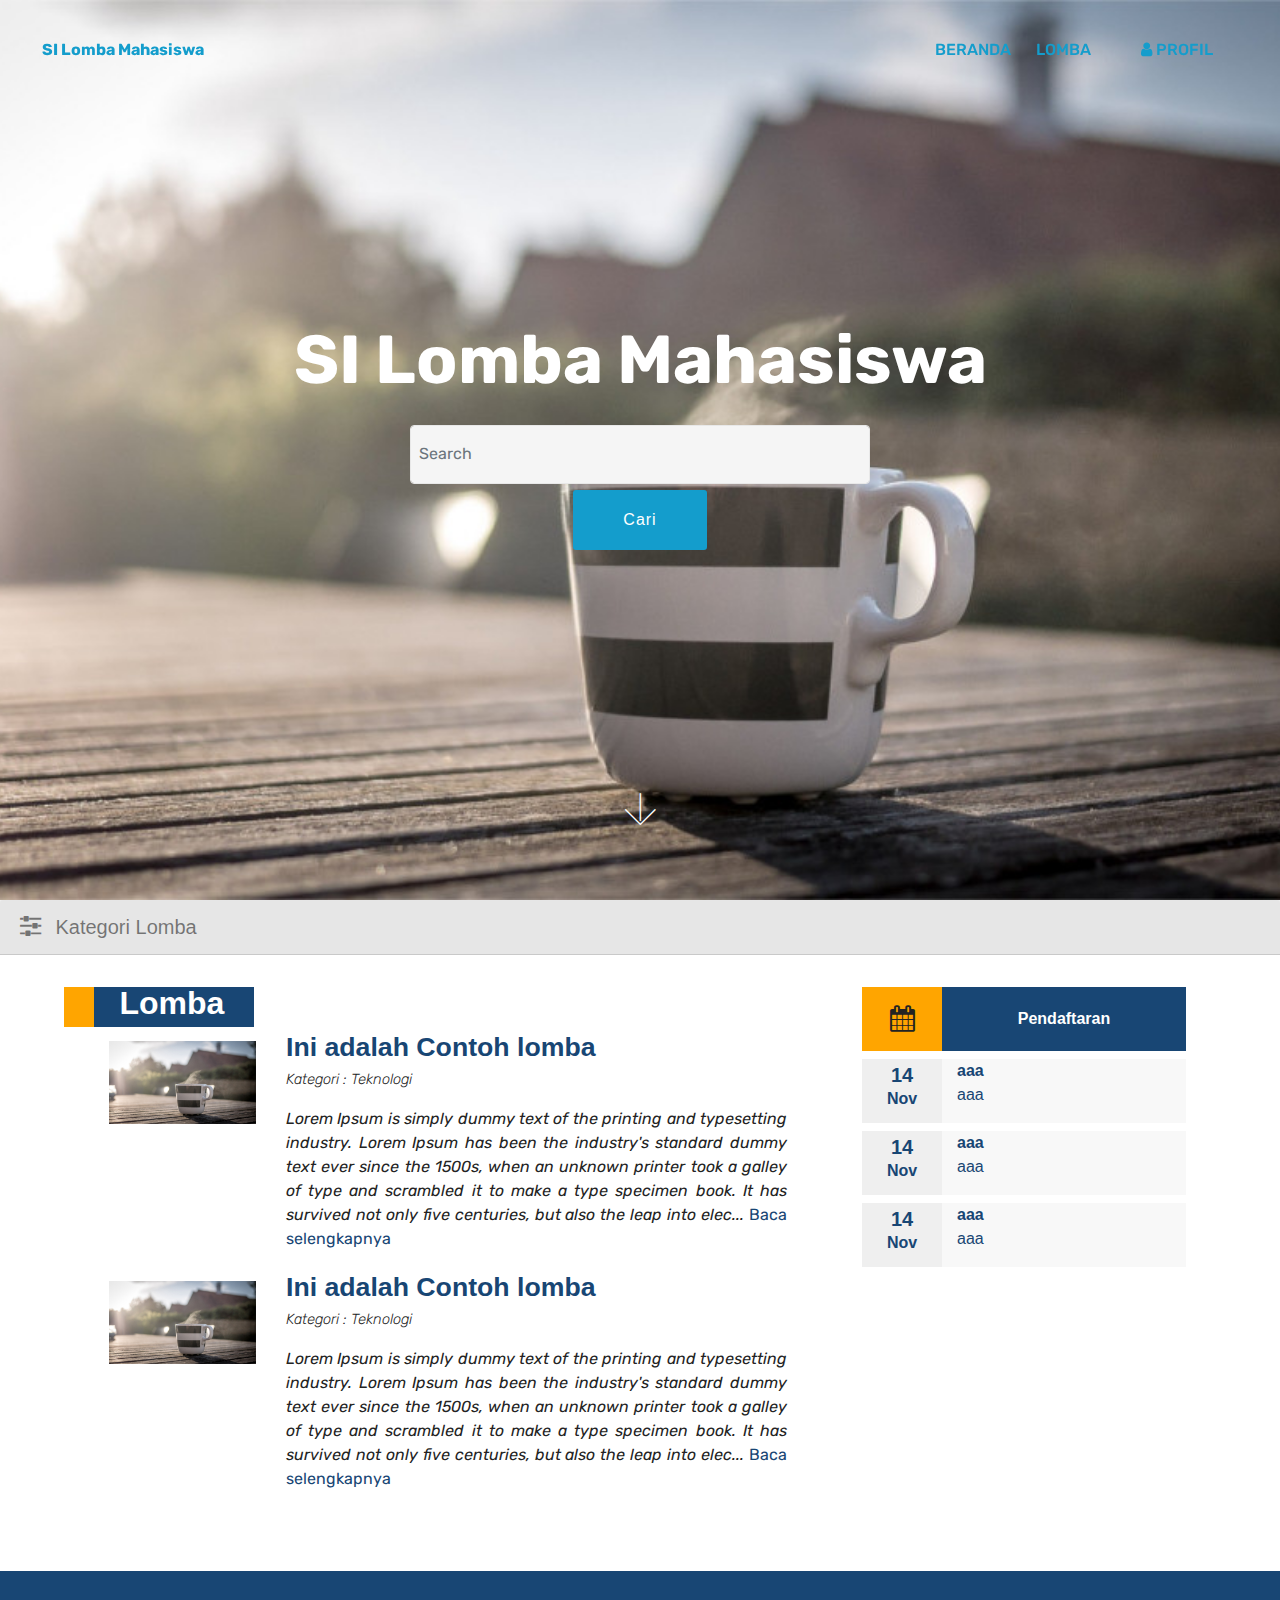
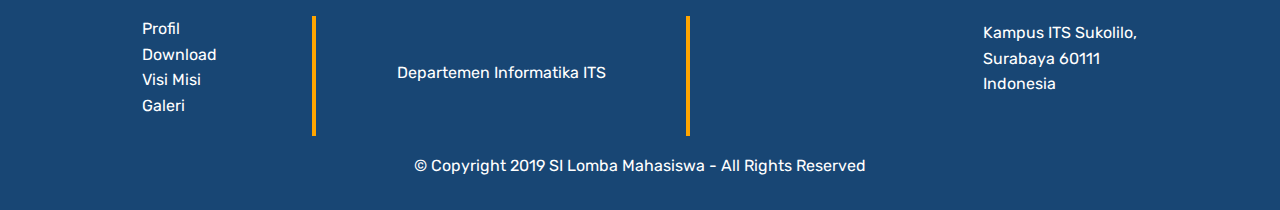
==== commit 8903eea3: "tambah edit user, detail user, hapus user" ====
--- a/index.html
+++ b/index.html
@@ -55,8 +55,8 @@
             <a class="nav-link link text-primary display-4" href="Lomba.html">&nbsp;LOMBA</a>
           </li>
           <li>
-            <a href="Dashboard.html" class="nav-link link text-primary display-4"><i
-                class="fa fa-fw fa-home"></i>DASHBOARD</a>
+            <a href="DetailUser.html" class="nav-link link text-primary display-4"><i
+                class="fa fa-fw fa-user"></i>PROFIL</a>
           </li>
         </ul>
     </nav>
